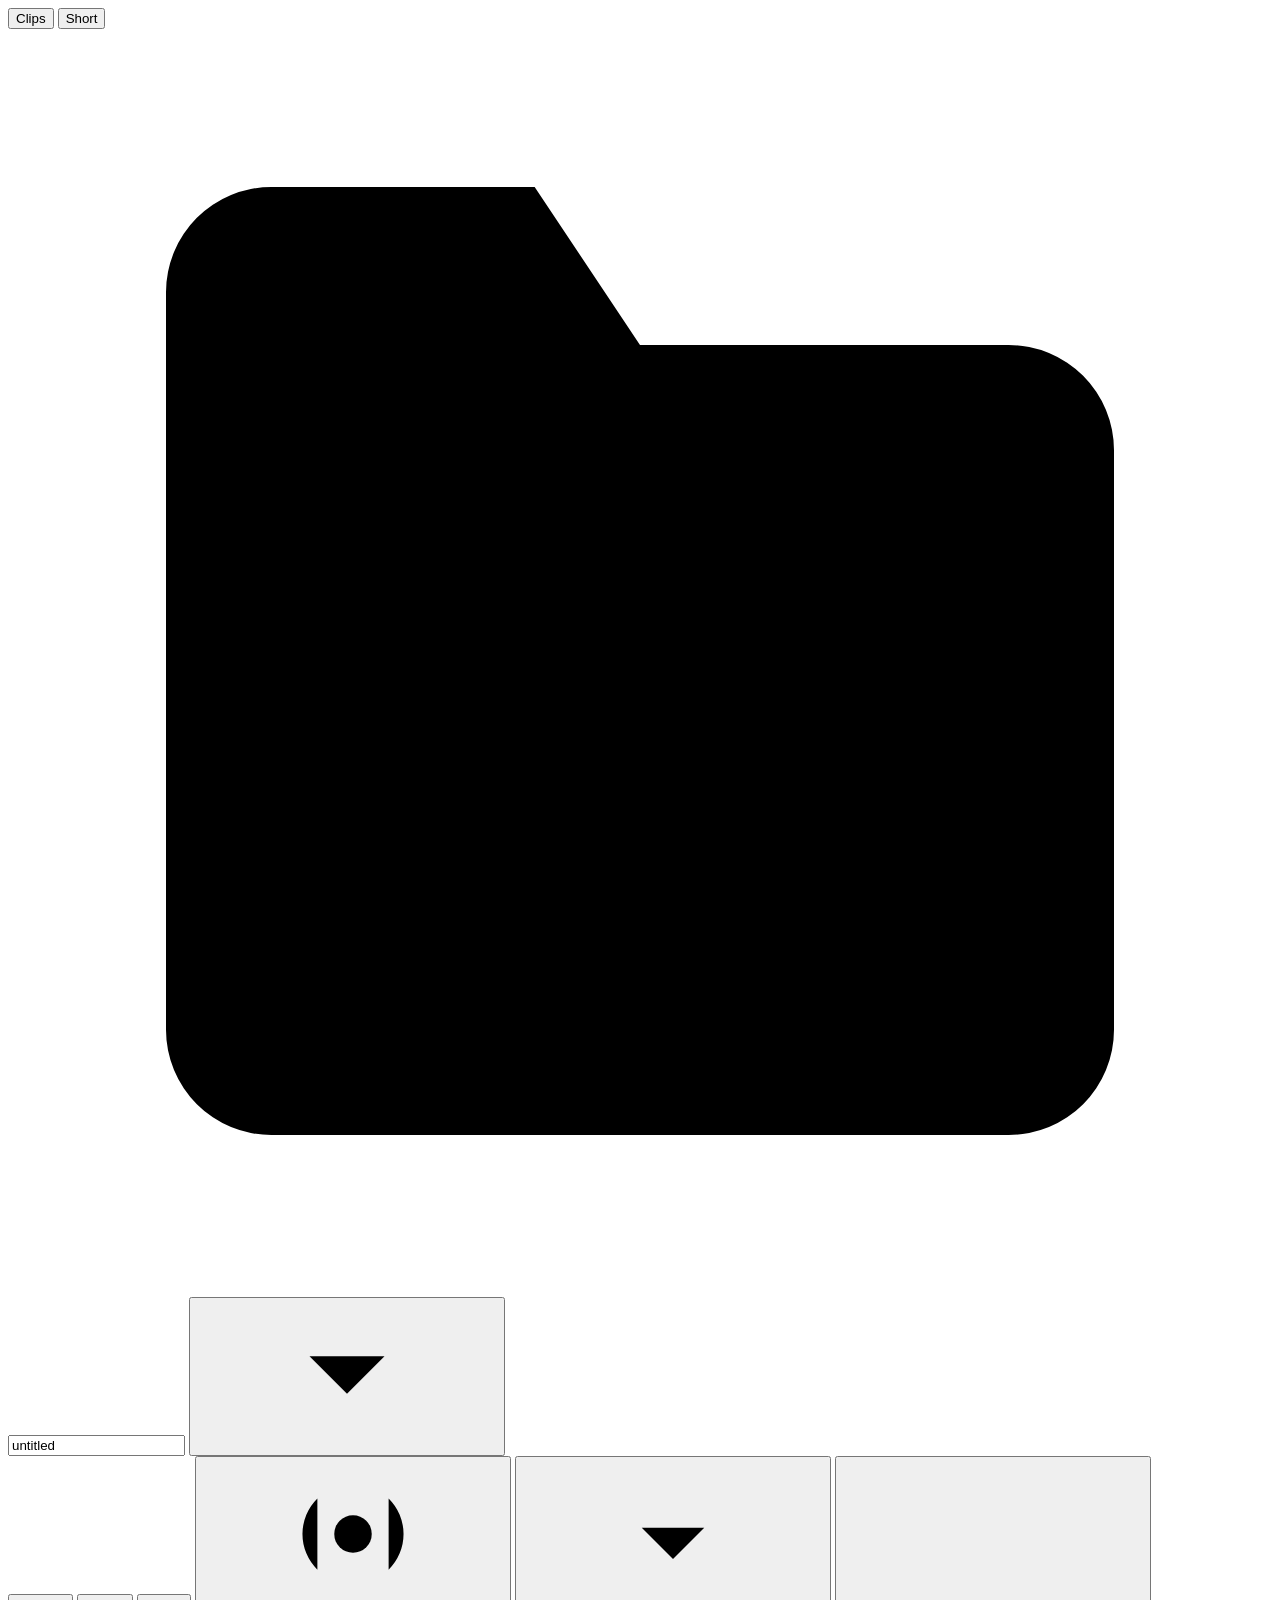
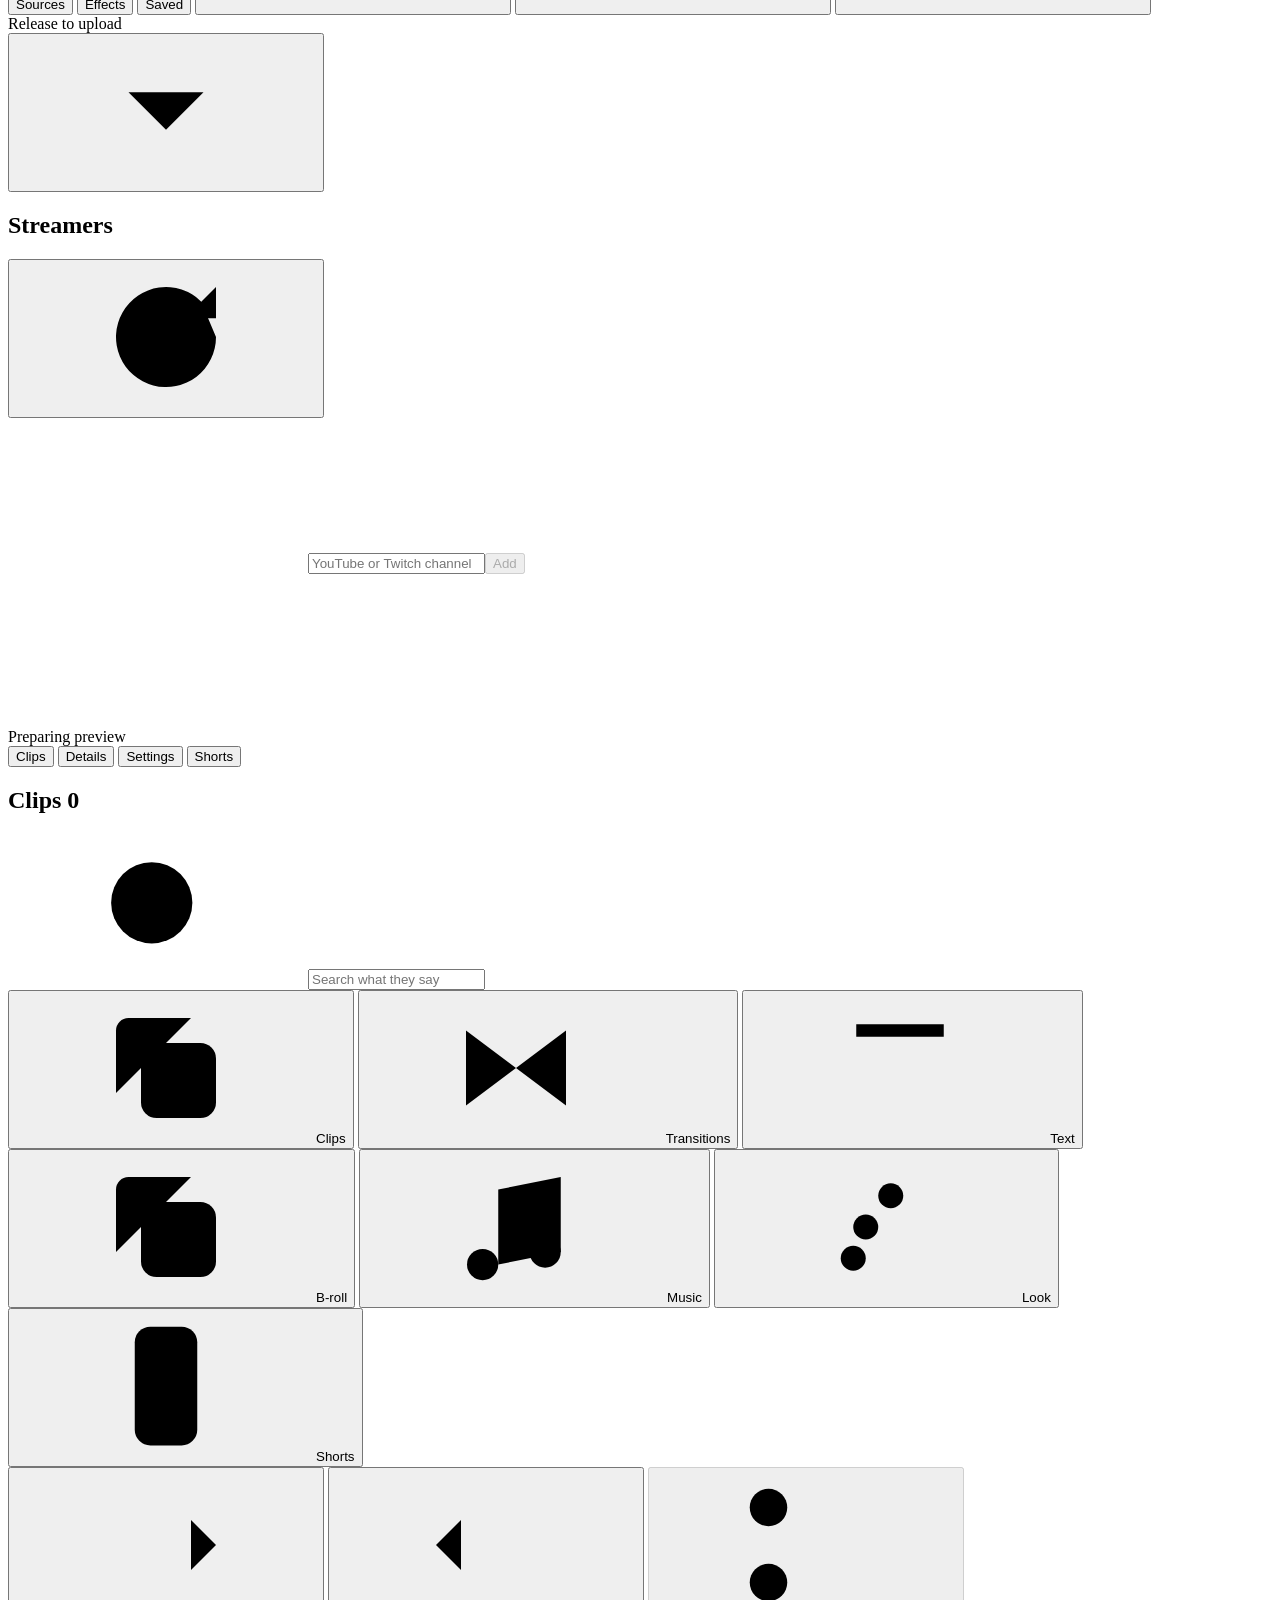
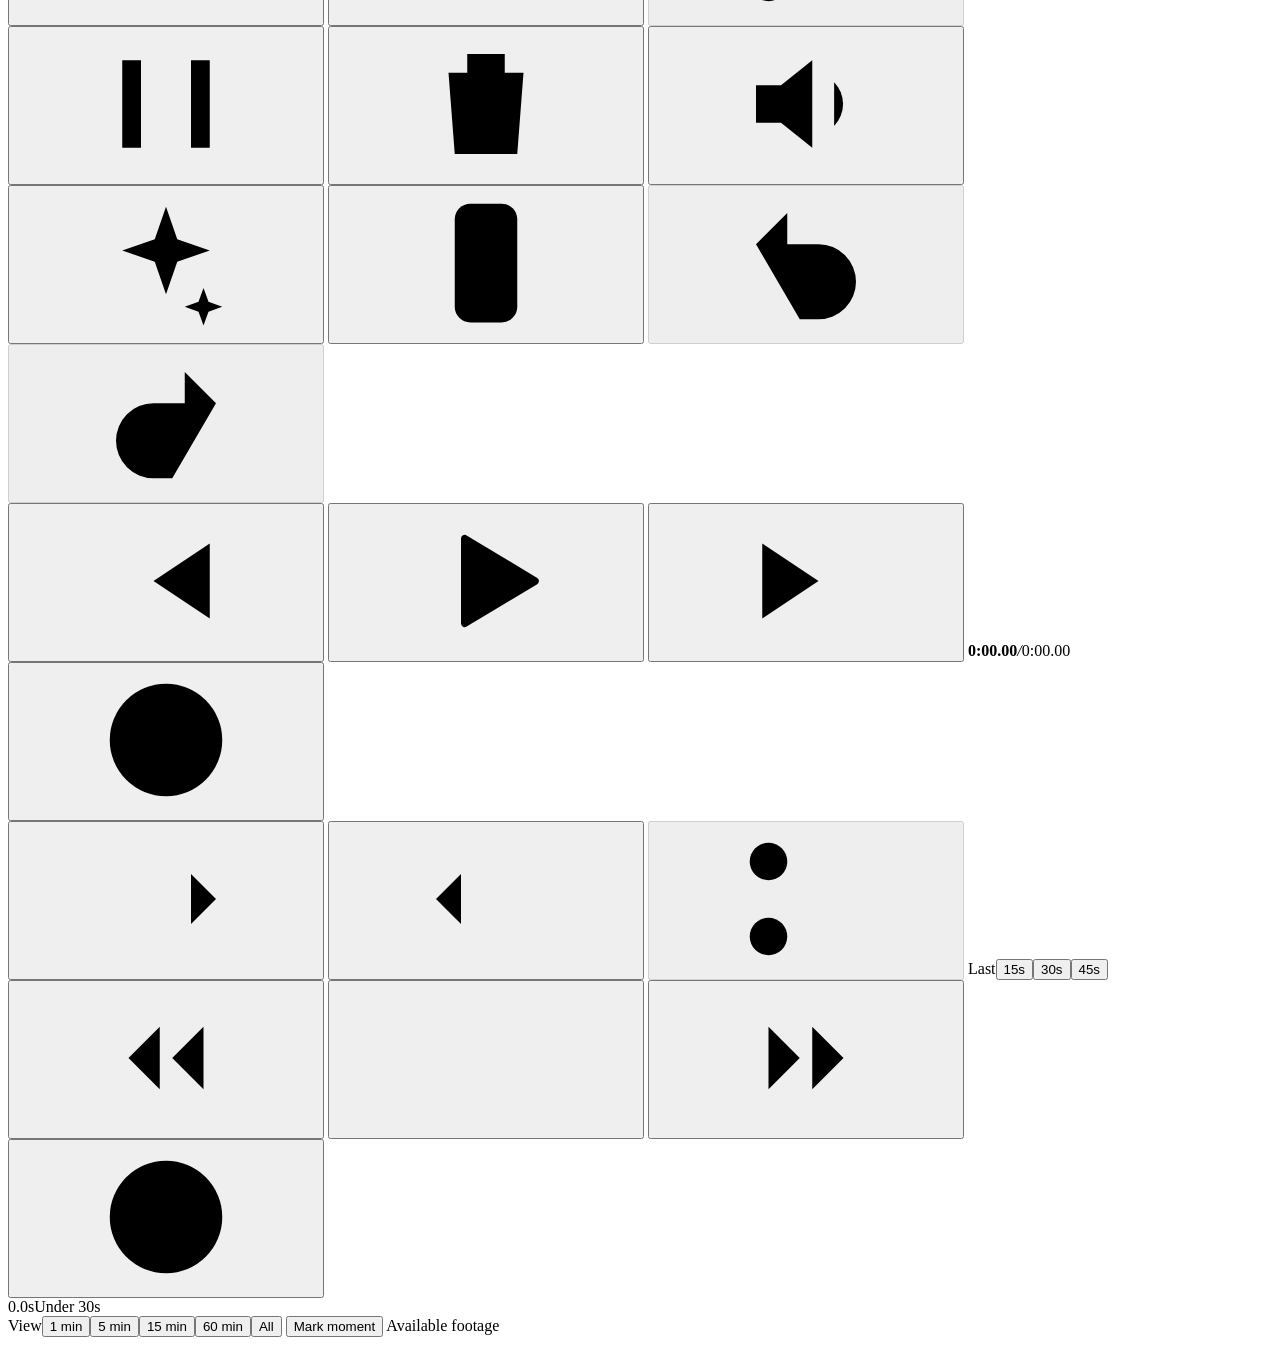
==== scripts/clipper_ui/index.html @ 0717a09e "fix: Draft Short adds to the open project instead of creating projects" ====
<!doctype html>
<html lang="en">
<head>
<meta charset="utf-8">
<meta name="viewport" content="width=device-width, initial-scale=1">
<title>Clipbench — Editor</title>
<link rel="icon" type="image/svg+xml" href="/assets/planet-logo.svg?v=2">
<meta name="application-name" content="Clipbench">
<link rel="preconnect" href="https://fonts.googleapis.com">
<link rel="preconnect" href="https://fonts.gstatic.com" crossorigin>
<link href="https://fonts.googleapis.com/css2?family=Inter:wght@400;500;600&display=swap" rel="stylesheet">
<link rel="stylesheet" href="/style.css">
</head>
<body>
<svg width="0" height="0" style="position:absolute" aria-hidden="true">
  <symbol id="play" viewBox="0 0 24 24"><path d="M7 4l12 8-12 8z"/></symbol>
  <symbol id="playfill" viewBox="0 0 24 24"><path transform="translate(-1.6 0)" d="M8 5.2v13.6a.6.6 0 0 0 .9.5l11.3-6.8a.6.6 0 0 0 0-1L8.9 4.7a.6.6 0 0 0-.9.5z" fill="currentColor" stroke="none"/></symbol>
  <symbol id="pause" viewBox="0 0 24 24"><path d="M8 5v14M16 5v14"/></symbol>
  <symbol id="replay" viewBox="0 0 24 24"><path d="M4 12a8 8 0 1 0 3-6.2M4 4v4h4"/></symbol>
  <symbol id="skipprev" viewBox="0 0 24 24"><path d="M6 5v14" stroke-width="2.4"/><path d="M19 5.6v12.8a.5.5 0 0 1-.8.4L9.4 12.4a.5.5 0 0 1 0-.8l8.8-6.4a.5.5 0 0 1 .8.4z" fill="currentColor"/></symbol>
  <symbol id="skipnext" viewBox="0 0 24 24"><path d="M18 5v14" stroke-width="2.4"/><path d="M5 5.6v12.8a.5.5 0 0 0 .8.4l8.8-6.4a.5.5 0 0 0 0-.8L5.8 5.2a.5.5 0 0 0-.8.4z" fill="currentColor"/></symbol>
  <symbol id="globe" viewBox="0 0 24 24"><circle cx="12" cy="12" r="8.5"/><path d="M3.5 12h17M12 3.5c2.4 2.4 3.6 5.2 3.6 8.5s-1.2 6.1-3.6 8.5c-2.4-2.4-3.6-5.2-3.6-8.5S9.600 5.900 12 3.500z"/></symbol>
  <symbol id="search" viewBox="0 0 24 24"><circle cx="11" cy="11" r="6.5"/><path d="M16 16l4.5 4.5"/></symbol>
  <symbol id="close" viewBox="0 0 24 24"><path d="M6 6l12 12M18 6L6 18"/></symbol>
  <symbol id="back" viewBox="0 0 24 24"><path d="M11 17l-5-5 5-5M18 17l-5-5 5-5"/></symbol>
  <symbol id="fwd" viewBox="0 0 24 24"><path d="M13 17l5-5-5-5M6 17l5-5-5-5"/></symbol>
  <symbol id="star" viewBox="0 0 24 24"><path d="M12 3.5l2.6 5.4 5.9.8-4.3 4.1 1 5.9L12 16.9 6.8 19.7l1-5.9L3.5 9.7l5.9-.8z"/></symbol>
  <symbol id="refresh" viewBox="0 0 24 24"><path d="M20 12a8 8 0 1 1-2.4-5.7"/><path d="M20 4v5h-5"/></symbol>
  <symbol id="plus" viewBox="0 0 24 24"><path d="M12 5v14M5 12h14"/></symbol>
  <symbol id="in" viewBox="0 0 24 24"><path d="M9 4v16M9 12h11M16 8l4 4-4 4"/></symbol>
  <symbol id="out" viewBox="0 0 24 24"><path d="M15 4v16M15 12H4M8 8l-4 4 4 4"/></symbol>
  <symbol id="copy" viewBox="0 0 24 24"><rect x="9" y="9" width="11" height="11" rx="2"/><path d="M5 15V6a2 2 0 0 1 2-2h8"/></symbol>
  <symbol id="split" viewBox="0 0 24 24"><path d="M12 3v18M7 8l-4 4 4 4M17 8l4 4-4 4"/></symbol>
  <symbol id="trash" viewBox="0 0 24 24"><path d="M4 7h16M10 11v6M14 11v6M6 7l1 13h10l1-13M9 7V4h6v3"/></symbol>
  <symbol id="undo" viewBox="0 0 24 24"><path d="M9 14L4 9l5-5M4 9h10a6 6 0 0 1 0 12h-3"/></symbol>
  <symbol id="redo" viewBox="0 0 24 24"><path d="M15 14l5-5-5-5M20 9H10a6 6 0 0 0 0 12h3"/></symbol>
  <symbol id="dots" viewBox="0 0 24 24"><circle cx="5.5" cy="12" r="1.6" fill="currentColor"/><circle cx="12" cy="12" r="1.6" fill="currentColor"/><circle cx="18.5" cy="12" r="1.6" fill="currentColor"/></symbol>
  <symbol id="chevdown" viewBox="0 0 24 24"><path d="M6 9l6 6 6-6"/></symbol>
  <symbol id="live" viewBox="0 0 24 24"><circle cx="12" cy="12" r="3"/><path d="M6.3 6.3a8 8 0 0 0 0 11.4M17.7 6.3a8 8 0 0 1 0 11.4"/></symbol>
  <symbol id="download" viewBox="0 0 24 24"><path d="M12 4v11M7 11l5 5 5-5M5 20h14"/></symbol>
  <symbol id="vol" viewBox="0 0 24 24"><path d="M4 9v6h4l5 4V5L8 9z"/><path d="M16.5 8.5a5 5 0 0 1 0 7M19 6a8.5 8.5 0 0 1 0 12"/></symbol>
  <symbol id="mute" viewBox="0 0 24 24"><path d="M4 9v6h4l5 4V5L8 9z"/><path d="M17 9.5l5 5M22 9.5l-5 5"/></symbol>
  <symbol id="eye" viewBox="0 0 24 24"><path d="M2 12s4-7 10-7 10 7 10 7-4 7-10 7S2 12 2 12z"/><circle cx="12" cy="12" r="3"/></symbol>
  <symbol id="r-clips" viewBox="0 0 24 24"><rect x="3" y="5" width="18" height="14" rx="2"/><path d="M8 5v14M16 5v14M3 10h5M3 14h5M16 10h5M16 14h5"/></symbol>
  <symbol id="r-edit" viewBox="0 0 24 24"><path d="M4 7h10M18 7h2M4 17h2M10 17h10"/><circle cx="16" cy="7" r="2"/><circle cx="8" cy="17" r="2"/></symbol>
  <symbol id="r-fx" viewBox="0 0 24 24"><path d="M12 3l1.8 5.2L19 10l-5.2 1.8L12 17l-1.8-5.2L5 10l5.2-1.8zM18 16l.8 2.2L21 19l-2.2.8L18 22l-.8-2.2L15 19l2.2-.8z"/></symbol>
  <symbol id="r-music" viewBox="0 0 24 24"><path d="M9 18V5l11-2v13"/><circle cx="6.5" cy="18" r="2.5"/><circle cx="17.5" cy="16" r="2.5"/></symbol>
  <symbol id="r-set" viewBox="0 0 24 24"><circle cx="12" cy="12" r="3"/><path d="M12 3v3M12 18v3M3 12h3M18 12h3M5.6 5.6l2.1 2.1M16.3 16.3l2.1 2.1M18.4 5.6l-2.1 2.1M7.7 16.3l-2.1 2.1"/></symbol>
  <symbol id="r-shorts" viewBox="0 0 24 24"><rect x="7" y="2.5" width="10" height="19" rx="2.5"/><path d="M11 9.5l3 2.5-3 2.5z"/></symbol>
  <symbol id="c-play" viewBox="0 0 24 24"><path d="M8 5.2v13.6a.6.6 0 0 0 .9.5l11.3-6.8a.6.6 0 0 0 0-1L8.9 4.7a.6.6 0 0 0-.9.5z" fill="currentColor" stroke="none"/></symbol>
  <symbol id="c-pause" viewBox="0 0 24 24"><path d="M8 5v14M16 5v14" stroke-width="2.6"/></symbol>
  <symbol id="c-prev" viewBox="0 0 24 24"><path d="M6 5v14"/><path d="M19 6v12l-9-6z" fill="currentColor"/></symbol>
  <symbol id="c-next" viewBox="0 0 24 24"><path d="M18 5v14"/><path d="M5 6v12l9-6z" fill="currentColor"/></symbol>
  <symbol id="c-scissors" viewBox="0 0 24 24"><circle cx="6" cy="6" r="3"/><circle cx="6" cy="18" r="3"/><path d="M20 4L8.1 15.9M14.5 14.5L20 20M8.1 8.1L12 12"/></symbol>
  <symbol id="c-split" viewBox="0 0 24 24"><path d="M12 3v18"/><path d="M8 5H5v14h3M16 5h3v14h-3" stroke-dasharray="3 2.4"/></symbol>
  <symbol id="c-vol" viewBox="0 0 24 24"><path d="M4 9v6h4l5 4V5L8 9z"/><path d="M16.5 8.5a5 5 0 0 1 0 7"/></symbol>
  <symbol id="c-help" viewBox="0 0 24 24"><circle cx="12" cy="12" r="9"/><path d="M9.5 9.5a2.5 2.5 0 1 1 3.5 2.3c-.6.3-1 .9-1 1.6v.6M12 17h.01"/></symbol>
  <symbol id="c-check" viewBox="0 0 24 24"><path d="M5 12.5l4.5 4.5L19 7.5"/></symbol>
  <symbol id="c-link" viewBox="0 0 24 24"><path d="M10 14a4 4 0 0 0 5.7 0l3-3a4 4 0 0 0-5.7-5.7l-1 1"/><path d="M14 10a4 4 0 0 0-5.7 0l-3 3a4 4 0 0 0 5.7 5.7l1-1"/></symbol>
  <symbol id="c-shorts" viewBox="0 0 24 24"><rect x="7" y="2.5" width="10" height="19" rx="2.5"/><path d="M11 9.5v5l4-2.5z" fill="currentColor"/></symbol>
  <symbol id="i-clips" viewBox="0 0 24 24"><rect x="8" y="8" width="12" height="12" rx="2.5"/><path d="M4 16V6a2 2 0 0 1 2-2h10"/></symbol>
  <symbol id="i-send" viewBox="0 0 24 24"><path d="M12 17V4M6 10l6-6 6 6M5 21h14"/></symbol>
  <symbol id="i-chevleft" viewBox="0 0 24 24"><path d="M15 6l-6 6 6 6"/></symbol>
  <symbol id="i-trans" viewBox="0 0 24 24"><path d="M4 6l8 6-8 6zM20 6l-8 6 8 6z"/></symbol>
  <symbol id="i-text" viewBox="0 0 24 24"><path d="M5 7V5h14v2M12 5v14M9 19h6"/></symbol>
  <symbol id="i-look" viewBox="0 0 24 24"><path d="M4 7h9M17 7h3M4 17h3M11 17h9M4 12h5M13 12h7"/><circle cx="15" cy="7" r="2"/><circle cx="9" cy="17" r="2"/><circle cx="11" cy="12" r="2"/></symbol>
  <symbol id="i-broll" viewBox="0 0 24 24"><rect x="8" y="8" width="12" height="12" rx="2.5"/><path d="M4 16V6a2 2 0 0 1 2-2h10"/><text x="14" y="17.2" font-size="8" font-weight="700" text-anchor="middle" fill="currentColor" stroke="none">B</text></symbol>
  <symbol id="i-music" viewBox="0 0 24 24"><path d="M9 18V6l10-2v12"/><circle cx="6.5" cy="18" r="2.5"/><circle cx="16.5" cy="16" r="2.5"/></symbol>
</svg>

<div class="work">
  <div class="swslot">
    <div class="modes sw" role="tablist" aria-label="Mode">
      <button role="tab" id="modeClip" aria-selected="true" title="Cut clips from your videos">Clips</button>
      <button role="tab" id="modeShort" aria-selected="false" title="Arrange clips into a Short">Short</button>
    </div>
  </div>
  <aside class="side" aria-label="Media">
    <div class="shellhead">
    <div class="pbox">
      <svg class="i project-folder" viewBox="0 0 24 24" aria-hidden="true"><path d="M3 7V5a2 2 0 0 1 2-2h5l2 3h7a2 2 0 0 1 2 2v11a2 2 0 0 1-2 2H5a2 2 0 0 1-2-2V7Z"/><path d="M3 9h18"/></svg>
      <input class="pname" id="pname" aria-label="Open projects" aria-haspopup="dialog" autocomplete="off" value="untitled" spellcheck="false" readonly>
      <button class="pchev" id="pchev" aria-label="Show projects" title="Projects" tabindex="-1"><svg class="i"><use href="#chevdown"/></svg></button>
      <span class="saved" id="saved" role="status"></span>
    </div>
      <span class="saved" id="cutStatus" hidden role="status"></span>
    </div>
    <div class="tabs">
      <button class="tab" id="tabMedia" aria-selected="true">Sources</button>
      <button class="tab" id="tabFx" aria-selected="false">Effects</button>
      <button class="tab" id="tabFav" aria-selected="false">Saved</button>
      <button class="tab" id="tabAudio" aria-selected="false" hidden>Audio</button>
      <span class="sp"></span>
            <button class="ico" id="liveBtn" aria-label="Connect a YouTube or Twitch stream" title="Connect a stream" aria-haspopup="dialog" aria-controls="liveDialog"><svg class="i"><use href="#live"/></svg></button>
      <button class="ico" id="dlBtn" aria-label="Download from a link" title="Download from a link"><svg class="i"><use href="#download"/></svg></button>
      <button class="ico" id="addBtn" aria-label="Add source" title="Add source (video or audio)"><svg class="i"><use href="#plus"/></svg></button><input type="file" id="srcPick" accept="video/*,audio/*,.mp4,.mov,.m4v,.mkv,.webm,.avi,.mp3,.wav,.m4a,.aac,.ogg,.flac,.aiff" multiple hidden>
    </div>
    <div class="upstatus" id="upStatus" hidden role="status"><span id="upText"></span><div class="rdbar inline"><i id="upFill"></i></div></div>
    <div class="dropveil" aria-hidden="true"><b id="dropWhere"></b><span>Release to upload</span></div>
    <div class="scroll" id="favPanel" hidden>
      
      <div class="favbar" id="favBar" hidden><input id="favSearch" type="search" placeholder="Search saved clips" aria-label="Search saved clips"></div>
      <div class="favlist" id="favList"></div>
      <p class="hint favcount num" id="favCount"></p>
    </div>
    <div class="scroll" id="audioPanel" hidden>
      <div class="audlist" id="audList"></div>
    </div>
    <div class="scroll" id="fxPanel" hidden>
      <p class="hint fxhint" id="fxHint">Drag an effect onto a clip in the list or on the timeline. Or select a clip and click one.</p>
      <div class="fxgrid" id="fxGrid"></div>
    </div>
    <div class="scroll" id="mediaPanel">
      <div class="srcs" id="sources">
      <div id="library"></div>
      </div>
      <section class="streamers" id="streamers" aria-label="Streamers">
        <div class="sthead"><button type="button" class="ti stfold" id="streamerFold" aria-expanded="true" aria-controls="streamerBody" aria-label="Collapse Streamers" title="Collapse"><svg class="i"><use href="#chevdown"/></svg></button><h2>Streamers</h2><span class="num" id="streamerCount"></span><span class="sp"></span><button type="button" class="ti" id="streamerRefresh" aria-label="Check who is live" title="Check who is live"><svg class="i"><use href="#refresh"/></svg></button></div>
        <div class="stbody" id="streamerBody"><div id="streamerRows"></div>
        <form class="stadd" id="streamerForm"><svg class="i linkico"><use href="#plus"/></svg><input id="streamerInput" placeholder="YouTube or Twitch channel" aria-label="YouTube or Twitch channel" spellcheck="false" autocomplete="off"><button type="submit" class="ghost" id="streamerAdd" disabled>Add</button></form></div>
      </section>
    </div>
  </aside>

  <main class="stage">
    <section class="mon srcmon" aria-label="Source monitor">
      <div class="mon-h"><span id="srcName" hidden>No video selected</span><span class="num" id="srcMeta" hidden></span><button type="button" class="mini" id="liveBack" hidden>Back to stream</button></div>
      <div class="screen src">
        <video id="video" playsinline preload="auto"></video>
        <span class="livebadge" id="liveBadge" hidden><i></i>Live</span>
        <div class="sub" id="srcSub"></div>
        <div class="livestage" id="liveStage" hidden></div>
        <p class="livehint" id="liveHint" hidden></p>
        <div class="fxlayer" id="fxOverlay"></div>
        <div class="overlay" id="overlay"><div id="ovText">Preparing preview</div><div class="bar"><i id="ovBar"></i></div></div>
      </div>
    </section>

    <div class="theater" id="theater" role="dialog" aria-label="Short preview" hidden>
      <div class="th-bar" id="thBar">
        <div class="pick" id="formatSeg" role="group" aria-label="Video size">
          <button data-format="9:16" title="Vertical, for Shorts">9:16</button>
          <button data-format="4:5" title="Portrait feed post">4:5</button>
          <button data-format="1:1" title="Square">1:1</button>
          <button data-format="16:9" title="Regular widescreen video">16:9</button>
        </div>
        <div class="pick" id="templateSeg" role="group" aria-label="Layout">
          <button data-template="full" title="One clip fills the frame">Full</button>
          <button data-template="split" title="A clip on top and a clip below">Split</button>
        </div>
      </div>
      <button id="closePreview" class="th-close" aria-label="Close preview" title="Close (Esc)"><svg class="i"><use href="#close"/></svg></button>
      <div class="th-main">
        <div class="phone">
          <div class="card1080" id="card1080">
            <img id="cAvatar" src="/avatar.png" alt="">
            <div id="cName"></div>
            <div id="cHandle"></div>
            <div id="cHook"></div>
            <canvas id="mirror" width="480" height="270"></canvas>
            <div id="cCap"></div>
            <div id="capSel" hidden><i class="ch nw" data-h="nw"></i><i class="ch ne" data-h="ne"></i><i class="ch sw" data-h="sw"></i><i class="ch se" data-h="se"></i><i class="crot" id="capRot"></i><span id="capRead"></span></div>
            <div id="cSafe">Platform buttons cover this area</div>
          </div>
        </div>
        <div class="th-ctrl" id="thCtrl">
          <div class="segs" id="segs" aria-label="Clips in this Short"></div>
          <div class="th-times num"><span id="thElapsed">0:00</span><span id="thLabel">Clip 1 of 1</span><span id="thTotal">0:00</span></div>
          <div class="th-row">
            <div class="th-cluster">
              <button id="thPrev" class="th-skip" aria-label="Previous clip" title="Previous clip"><svg class="i"><use href="#skipprev"/></svg></button>
              <button id="thPlay" class="th-play" aria-label="Pause"><svg class="i"><use href="#pause"/></svg></button>
              <button id="thNext" class="th-skip" aria-label="Next clip" title="Next clip"><svg class="i"><use href="#skipnext"/></svg></button>
            </div>
          </div>
        </div>
      </div>
    </div>
  </main>

  <aside class="right" aria-label="Details">
    <div class="tabs">
      <button class="tab" id="tabClip" aria-selected="true">Clips</button>
      <button class="tab" id="tabDetails" aria-selected="false">Details</button>
      <button class="tab" id="tabShort" aria-selected="false">Settings</button>
      <button class="tab" id="tabShorts" aria-selected="false" title="Every Short you have rendered, and where it is on YouTube">Shorts</button>
    </div>
    <div class="insp panel" id="panelClip">
      <div class="cliphead phead"><h2>Clips <span class="num" id="lhTotal">0</span></h2></div>
      <div class="cutlist" id="liveCaps" hidden aria-label="Clips being cut"></div>
      <div class="dsearch"><svg class="i"><use href="#search"/></svg><input id="dq" type="search" placeholder="Search what they say" aria-label="Search the subtitles of every video" autocomplete="off" spellcheck="false"><button class="ico" id="dclear" hidden aria-label="Clear search" title="Clear"><svg class="i"><use href="#close"/></svg></button></div>
      <div class="dlisten" id="dlisten" hidden aria-live="polite"></div>
      <div class="suggest" id="dresults" hidden aria-label="Lines found" aria-live="polite"></div>
      <div class="suggest" id="suggest" hidden aria-label="Suggested clips"></div>
      <div class="tray" id="tray"></div>
    </div>
    <div class="insp panel" id="panelDetails" hidden></div>
    <div class="insp panel" id="panelShorts" hidden aria-label="Shorts">
      <div class="cliphead"><button class="ico" id="shortsBack" aria-label="Back to clips" title="Back to clips"><svg class="i"><use href="#back"/></svg></button><b>Rendered Shorts</b><span class="num" id="shortsCount"></span></div>
      <p class="shortsnote" id="shortsNote" hidden></p>
      <div class="shortslist" id="shortsList"></div>
    </div>
    <div class="insp panel" id="panelShort" hidden aria-label="Settings">
      <div class="field"><span>Caption size</span>
        <div class="sizerow"><input type="range" id="capSizeInput" min="30" max="120" step="2" aria-label="Caption size"><output class="num" id="capSizeOut"></output></div>
      </div>
      <label class="check"><input type="checkbox" id="normInput"> Match loudness across clips</label>
      <label class="check"><input type="checkbox" id="wmInput"> Watermark <span class="wmHandle"></span> over the clips</label>
      <label class="check"><input type="checkbox" id="blurInput"> Blurred background around the clip</label>
      <p class="hint">Captions are typed on each clip. Subtitles from the video are added when I render a one-video Short.</p>
    </div>
  </aside>
  <nav class="rail" id="rail" aria-label="Short tools">
    <button class="rb" data-panel="clips" aria-pressed="false" aria-expanded="false" data-tip="Clips"><svg class="i"><use href="#i-clips"/></svg>Clips</button>
    <button class="rb" data-panel="transitions" aria-pressed="false" aria-expanded="false" data-tip="Transitions"><svg class="i"><use href="#i-trans"/></svg>Transitions</button>
    <button class="rb" data-panel="text" aria-pressed="false" aria-expanded="false" data-tip="Caption styles"><svg class="i"><use href="#i-text"/></svg>Text</button>
    <button class="rb" data-panel="broll" aria-pressed="false" aria-expanded="false" data-tip="B-roll"><svg class="i"><use href="#i-broll"/></svg>B-roll</button>
    <button class="rb" data-panel="music" aria-pressed="false" aria-expanded="false" data-tip="Music"><svg class="i"><use href="#i-music"/></svg>Music</button>
    <button class="rb" data-panel="look" aria-pressed="false" aria-expanded="false" data-tip="Settings"><svg class="i"><use href="#i-look"/></svg>Look</button>
    <span class="sp"></span>
    <button class="rb shbtn" id="railShorts" aria-label="Your Shorts" data-tip="Your Shorts"><svg class="i"><use href="#c-shorts"/></svg>Shorts<span class="badge" id="railBadge" hidden></span></button>
  </nav>
  <div class="railpop" id="railPop" hidden>
    <section data-panel="clips" aria-label="Clips" hidden>
      <div class="ph"><h2>Clips</h2><span class="sp"></span><span class="count num" id="bankCount"></span><button class="ico" data-close aria-label="Close"><svg class="i"><use href="#close"/></svg></button></div>
      <div class="rows" id="bankRows"></div>
    </section>
    <section data-panel="transitions" aria-label="Transitions" hidden>
      <div class="ph"><h2>Transitions</h2><span class="sp"></span><button class="ico" data-close aria-label="Close"><svg class="i"><use href="#close"/></svg></button></div>
      <p class="hint note" id="trNote"></p>
      <div class="trlen" id="trLen"></div>
      <div class="tgrid" id="trGrid"></div>
    </section>
    <section data-panel="text" aria-label="Text" hidden>
      <div class="ph"><h2>Text</h2><span class="sp"></span><button class="ico" data-close aria-label="Close"><svg class="i"><use href="#close"/></svg></button></div>
      <p class="hint note" id="textNote"></p>
      <div class="tgrid" id="textGrid"></div>
      <div class="caption-options">
        <div class="hirow" id="textMode"></div>
        <label class="caption-switch" id="textModeAll" title="Set the same caption mode on every captioned clip in the top lane"><span>Apply mode to all captions</span><input type="checkbox" role="switch" id="textModeAllBox" checked></label>
        <div class="hirow" id="textHi" role="group" aria-label="Colour of the word being said"></div>
        <label class="caption-switch" id="textSame" title="Every caption sits where the first caption sits"><span>Match caption positions</span><input type="checkbox" role="switch" id="textSameBox"></label>
      </div>
    </section>
    <section data-panel="look" aria-label="Look" hidden>
      <div class="ph"><h2>Look</h2><span class="sp"></span><button class="ico" data-close aria-label="Close"><svg class="i"><use href="#close"/></svg></button></div>
      <p class="hint note">Applies to the whole Short.</p>
      <h3 class="grp">Preset</h3>
      <div class="short-presets"><select id="shortPresetList" aria-label="Saved Short preset"></select><button class="ico" id="shortPresetNew" aria-label="Save preset" title="Save current look"><svg class="i" aria-hidden="true"><use href="#plus"/></svg></button></div>
      <h3 class="grp">Picture</h3>
      <label class="set"><span><b>Blurred background</b><small>Fills the bars around the clip with its own colours.</small></span><input type="checkbox" id="lookBlur" class="tg"></label>
      <label class="set"><span><b>Watermark</b><small><span class="wmHandle"></span> sits over the clips.</small></span><input type="checkbox" id="lookWm" class="tg"></label>
      <h3 class="grp">Sound</h3>
      <label class="set"><span><b>Match loudness</b><small>Keeps loud and quiet clips at one level.</small></span><input type="checkbox" id="lookNorm" class="tg"></label>
      <h3 class="grp">Workspace</h3>
      <label class="set"><span><b>Live captions</b><small>Shows the playing caption beside the preview. Edit it there.</small></span><input type="checkbox" id="lookLive" class="tg"></label>
      <div class="livecap-size" id="liveCapSizeRow"><label for="liveCapSize">Font size</label><input type="number" id="liveCapSize" min="12" max="26" step="1" value="17" aria-label="Live captions font size"></div>
    </section>
    <section data-panel="broll" aria-label="B-roll" hidden>
      <div class="ph"><h2>B-roll</h2><span class="sp"></span><button class="ico" id="brollAdd" aria-label="Add B-roll videos" title="Add B-roll videos"><svg class="i"><use href="#plus"/></svg></button><input type="file" id="brollPick" accept="video/*,.mp4,.mov,.m4v,.mkv,.webm,.avi" multiple hidden><button class="ico" data-close aria-label="Close"><svg class="i"><use href="#close"/></svg></button></div>
      <p class="hint note" id="brollNote">Videos you add here go on the other lanes. Adding one opens a second lane when there is only one.</p>
      <div class="rows" id="brollRows"></div>
    </section>
    <section data-panel="music" aria-label="Music" hidden>
      <div class="ph"><h2>Music</h2><span class="sp"></span><button class="ico" id="musicFind" aria-label="Browse sounds online" title="Browse sounds online"><svg class="i"><use href="#globe"/></svg></button><button class="ico" id="musicAdd" aria-label="Add audio files" title="Add audio files"><svg class="i"><use href="#plus"/></svg></button><button class="ico" data-close aria-label="Close"><svg class="i"><use href="#close"/></svg></button></div>
      <div id="musicList"></div>
    </section>
  </div>
  <aside class="livecap" id="liveCap" aria-label="Live captions" hidden>
    <div class="lchead"><small class="num" id="lcMeta"></small><small class="num" id="lcCount" hidden></small><button type="button" class="lcedit" id="lcEdit">Edit</button></div>
    <div class="lcscroll" id="lcScroll" tabindex="0" role="button" aria-label="Caption for the playing clip. Press Enter to edit."><div class="lcflow" id="lcFlow"></div></div>
    <button type="button" id="lcClip" aria-label="Create clip" title="Create clip" hidden><svg class="i" aria-hidden="true"><use href="#c-scissors"/></svg></button>
    <textarea id="lcText" spellcheck="true" placeholder="No caption on this clip. Type one here." aria-label="Caption for the playing clip" hidden></textarea>
  </aside>
</div>

<div class="bottom">
<div class="cstrip" id="cstrip" role="toolbar" aria-label="Source controls">
  <div class="sl">
    <button class="ti" id="markIn" aria-label="Mark in" title="Mark in (I)"><svg class="i"><use href="#in"/></svg></button>
    <button class="ti" id="markOut" aria-label="Mark out" title="Mark out (O)"><svg class="i"><use href="#out"/></svg></button>
    <button class="ti clipit" id="clipIt" aria-label="Clip the marked part" title="Mark in and out first" disabled><svg class="i"><use href="#c-scissors"/></svg></button>
    <span class="div"></span>
    <button class="ti" id="splitBtn" aria-label="Split at the playhead" title="Split at the playhead (S)"><svg class="i"><use href="#c-split"/></svg></button>
    <button class="ti" id="delBtn" aria-label="Delete the clip under the playhead" title="Delete the clip under the playhead (Delete)"><svg class="i"><use href="#trash"/></svg></button>
    <button class="ti" id="muteBtn" aria-label="Mute the clip" title="Mute the clip (M)"><svg class="i"><use href="#c-vol"/></svg></button>
    <button class="ti" id="suggestBtn" aria-label="Suggest clips" title="Suggest clips: find the moments in this video worth cutting"><svg class="i"><use href="#r-fx"/></svg></button>
    <button class="ti" id="draftBtn" aria-label="Draft Short" title="Draft Short: put the best moment of this video on this project's timeline, laid out, captioned and trimmed to length"><svg class="i"><use href="#c-shorts"/></svg></button>
    <span class="div"></span>
    <span class="histslot" id="histClip"><button class="ti hist" id="undoBtn" aria-label="Undo" title="Undo (Cmd Z)" disabled><svg class="i"><use href="#undo"/></svg></button><button class="ti hist" id="redoBtn" aria-label="Redo" title="Redo (Cmd Shift Z)" disabled><svg class="i"><use href="#redo"/></svg></button></span>
  </div>
  <div class="sc">
    <button class="ti" id="prevBtn" aria-label="Previous scene cut" title="Previous scene cut (Shift Tab)"><svg class="i"><use href="#c-prev"/></svg></button>
    <button class="ti big" id="playBtn" aria-label="Play" title="Play (Space)"><svg class="i"><use href="#c-play"/></svg></button>
    <button class="ti" id="nextBtn" aria-label="Next scene cut" title="Next scene cut (Tab)"><svg class="i"><use href="#c-next"/></svg></button>
    <span class="tc num" id="tc"><b id="tcNow">0:00.00</b><i>/</i><span id="tcTot">0:00.00</span></span>
  </div>
  <div class="sr"><span class="anchor"><button class="ti" id="helpBtn" aria-label="Keyboard shortcuts" aria-expanded="false" aria-haspopup="dialog" title="Keyboard shortcuts"><svg class="i"><use href="#c-help"/></svg></button></span></div>
</div>
<div class="cstrip" id="liveStrip" role="toolbar" aria-label="Stream controls">
  <div class="sl">
    <button class="ti" id="liveIn" aria-label="Mark in" title="Mark in (I)"><svg class="i"><use href="#in"/></svg></button>
    <button class="ti" id="liveOut" aria-label="Mark out" title="Mark out (O)"><svg class="i"><use href="#out"/></svg></button>
    <button class="ti clipit" id="liveClip" aria-label="Clip the selection" title="Clip the selection (Enter)" disabled><svg class="i"><use href="#c-scissors"/></svg><span class="cnt" id="liveCnt" hidden></span></button>
    <span class="div"></span>
    <span class="quick" id="liveQuick" role="group" aria-label="Clip what just played"><span class="ql">Last</span><button data-secs="15">15s</button><button data-secs="30">30s</button><button data-secs="45">45s</button></span>
  </div>
  <div class="sc">
    <button class="ti" id="liveBack5" aria-label="Back 5 seconds" title="Back 5 seconds (J)"><svg class="i"><use href="#back"/></svg></button>
    <button class="ti big" id="livePlay" aria-label="Play" title="Play (Space)"><svg class="i"><use href="#c-pause"/></svg></button>
    <button class="ti" id="liveFwd5" aria-label="Forward 5 seconds" title="Forward 5 seconds (L)"><svg class="i"><use href="#fwd"/></svg></button>
    <span class="tc num" id="liveTc"></span>
  </div>
  <div class="sr"><span class="selnote num" id="bufSel"></span><button class="ghost jump" id="liveJump" hidden>Jump to live</button><span class="anchor"><button class="ti" id="helpBtn3" aria-label="Keyboard shortcuts" aria-expanded="false" aria-haspopup="dialog" title="Keyboard shortcuts"><svg class="i"><use href="#c-help"/></svg></button></span></div>
</div>
<section class="timeline" id="fileTl" aria-label="Source timeline">
  <i class="ph-ruler" id="phRuler" hidden></i>
  <div class="ruler num" id="ruler"></div>
  <div class="lane"><div class="strip empty" id="strip"></div><div class="nav" id="nav" hidden><i id="navThumb"></i></div></div>
  <div class="foot num"><span id="total">0.0s</span><span id="verdict" class="bad">Under 30s</span></div>
</section>

<section class="timeline shorttl" id="shortTl" aria-label="Short timeline" hidden>
  <div class="cstrip" id="shortStrip" role="toolbar" aria-label="Preview controls">
    <div class="sl">
      <button class="ti" id="sSplit" aria-label="Split at the playhead" title="Split at the playhead (S)"><svg class="i"><use href="#c-split"/></svg></button>
      <button class="ti" id="sTrash" aria-label="Remove the selected clip" title="Remove the selected clip (Delete)"><svg class="i"><use href="#trash"/></svg></button>
      <button class="ti" id="thMute" aria-label="Mute the preview" aria-pressed="false" title="Mute the preview"><svg class="i"><use href="#c-vol"/></svg></button>
      <span class="div"></span>
      <span class="histslot" id="histShort"></span>
      <span class="div"></span>
      <span class="zctl" role="group" aria-label="Timeline zoom">
        <button type="button" class="zb" id="tlZoomOut" aria-label="Zoom out" title="Zoom out (-)"><svg viewBox="0 0 16 16"><path d="M3.5 8h9"/></svg></button>
        <input type="range" id="tlZoomRange" min="0" max="100" value="0" aria-label="Timeline zoom" title="Zoom (Ctrl and scroll, = and -)">
        <button type="button" class="zb" id="tlZoomIn" aria-label="Zoom in" title="Zoom in (=)"><svg viewBox="0 0 16 16"><path d="M3.5 8h9M8 3.5v9"/></svg></button>
      </span>
    </div>
    <div class="sc" id="sMid"><span class="tc num" id="sTime"></span></div>
    <div class="sr">
      <span id="stlHint" hidden></span><button id="clipPrevBtn" hidden>Render clip</button>
      <button id="renderBtn" title="Render this Short in the background"><svg class="i"><use href="#i-send"/></svg><span>Push to render</span></button>
      <span class="anchor"><button class="ti" id="helpBtn2" aria-label="Keyboard shortcuts" aria-expanded="false" aria-haspopup="dialog" title="Keyboard shortcuts"><svg class="i"><use href="#c-help"/></svg></button></span>
    </div>
  </div>
  <div class="stl-main"><div id="stlHeads"></div><div class="stl-body" id="stlBody"></div></div>
</section>

<section class="timeline buftl" id="bufTl" aria-label="Stream buffer">
  <div hidden><span id="bufHint"></span><span id="bufLen"></span></div>
  <div class="buf-tools" id="bufZoom" role="group" aria-label="Live timeline window">
    <span>View</span><button type="button" data-window="60" aria-pressed="false">1 min</button><button type="button" data-window="300" aria-pressed="false">5 min</button><button type="button" data-window="900" aria-pressed="true">15 min</button><button type="button" data-window="3600" aria-pressed="false">60 min</button><button type="button" data-window="0" aria-pressed="false">All</button>
    <button type="button" id="liveMoment" class="buf-moment" title="Bookmark this moment (Shift+M)">Mark moment</button><span id="momentStatus" class="num"></span>
    <span class="buf-legend"><i></i>Available footage</span>
  </div>
    <div class="buf-track" id="bufTrack" role="group" aria-label="Stream buffer. Click to move the playhead, drag the handles to adjust a clip">
    <div class="buf-available" id="bufAvailable" hidden></div>
    <div class="buf-made" id="bufMade"></div>
    <div id="bufRanges"></div><div id="liveMoments"></div>
    <i class="buf-mark" id="bufMark" hidden></i>
    <i class="buf-head-line" id="bufPlay"></i>
    <i class="buf-edge" id="bufEdge" hidden></i>
  </div>
  <div class="buf-ticks num" id="bufTicks"></div>
  <i class="ph-ticks" id="bufPlayTail" hidden></i>
</section>
  <dialog class="keys" id="keysShort" aria-labelledby="keysShortTitle"><div class="keys-head"><div><h3 id="keysShortTitle">Keyboard shortcuts</h3><span>Short</span></div><button type="button" class="ico keys-close" aria-label="Close keyboard shortcuts"><svg class="i"><use href="#close"/></svg></button></div><div class="kgrid"><div class="kr"><span>Play or pause</span><span class="kk"><kbd>Space</kbd></span></div><div class="kr"><span>Previous clip</span><span class="kk"><kbd>←</kbd></span></div><div class="kr"><span>Next clip</span><span class="kk"><kbd>→</kbd></span></div><div class="kr"><span>Split at the playhead</span><span class="kk"><kbd>S</kbd></span></div><div class="kr"><span>Duplicate the clip</span><span class="kk"><kbd>D</kbd></span></div><div class="kr"><span>Move the clip along its lane</span><span class="kk"><kbd>⌥</kbd><kbd>←</kbd><kbd>→</kbd></span></div><div class="kr"><span>Zoom the timeline</span><span class="kk"><kbd>⌘</kbd><span>scroll</span><kbd>=</kbd><kbd>-</kbd></span></div><div class="kr"><span>Fit all, or fit the selection</span><span class="kk"><kbd>0</kbd><kbd>\</kbd></span></div><div class="kr"><span>Snapping on or off</span><span class="kk"><kbd>N</kbd></span></div><div class="kr"><span>Add a marker</span><span class="kk"><kbd>⇧</kbd><kbd>M</kbd></span></div><div class="kr"><span>Play backward, stop, play forward (again for faster)</span><span class="kk"><kbd>J</kbd><kbd>K</kbd><kbd>L</kbd></span></div><div class="kr"><span>Jump 2s back or forward</span><span class="kk"><kbd>⇧</kbd><kbd>J</kbd><kbd>L</kbd></span></div><div class="kr"><span>Previous or next cut</span><span class="kk"><kbd>[</kbd><kbd>]</kbd></span></div><div class="kr"><span>Start or end</span><span class="kk"><kbd>Home</kbd><kbd>End</kbd></span></div><div class="kr"><span>Select several clips</span><span class="kk"><kbd>⇧</kbd><kbd>⌘</kbd><span>click</span></span></div><div class="kr"><span>Select all clips</span><span class="kk"><kbd>⌘</kbd><kbd>A</kbd></span></div><div class="kr"><span>Copy and paste clips</span><span class="kk"><kbd>⌘</kbd><kbd>C</kbd><kbd>V</kbd></span></div><div class="kr"><span>Razor: cut where you click</span><span class="kk"><kbd>C</kbd></span></div><div class="kr"><span>Slip the picture inside a clip</span><span class="kk"><kbd>⌥</kbd><span>drag</span></span></div><div class="kr"><span>Roll the cut with a neighbour</span><span class="kk"><kbd>⇧</kbd><span>drag an end</span></span></div><div class="kr"><span>Select the lane above or below</span><span class="kk"><kbd>↑</kbd><kbd>↓</kbd></span></div><div class="kr"><span>Remove the clip</span><span class="kk"><kbd>⌫</kbd></span></div><div class="kr"><span>Mute the preview</span><span class="kk"><kbd>M</kbd></span></div><div class="kr"><span>Undo</span><span class="kk"><kbd>⌘</kbd><kbd>Z</kbd></span></div><div class="kr"><span>Redo</span><span class="kk"><kbd>⌘</kbd><kbd>⇧</kbd><kbd>Z</kbd></span></div></div></dialog>
  <dialog class="keys" id="keysPop" aria-labelledby="keysPopTitle"><div class="keys-head"><div><h3 id="keysPopTitle">Keyboard shortcuts</h3><span>Clips</span></div><button type="button" class="ico keys-close" aria-label="Close keyboard shortcuts"><svg class="i"><use href="#close"/></svg></button></div><div class="kgrid"><div class="kr"><span>Mark in</span><span class="kk"><kbd>I</kbd></span></div><div class="kr"><span>Mark out</span><span class="kk"><kbd>O</kbd></span></div><div class="kr"><span>Clip the marked part</span><span class="kk"><kbd>Enter</kbd></span></div><div class="kr"><span>Split at the playhead</span><span class="kk"><kbd>S</kbd></span></div><div class="kr"><span>Duplicate the clip</span><span class="kk"><kbd>D</kbd></span></div><div class="kr"><span>Trim the start or end</span><span class="kk"><kbd>[</kbd><kbd>]</kbd></span></div><div class="kr"><span>Next scene cut</span><span class="kk"><kbd>Tab</kbd></span></div><div class="kr"><span>Step a frame</span><span class="kk"><kbd>←</kbd><kbd>→</kbd></span></div><div class="kr"><span>Play or pause</span><span class="kk"><kbd>Space</kbd></span></div><div class="kr"><span>Mute</span><span class="kk"><kbd>M</kbd></span></div><div class="kr"><span>Undo</span><span class="kk"><kbd>⌘</kbd><kbd>Z</kbd></span></div><div class="kr"><span>Redo</span><span class="kk"><kbd>⌘</kbd><kbd>⇧</kbd><kbd>Z</kbd></span></div></div></dialog>
</div>

<dialog id="projDlg" class="railpanel" aria-labelledby="pTitle">
  <div class="fh">
    <h2 id="pTitle">Projects</h2>
    <button class="ico" id="pNew" aria-label="New project" title="New project">New project</button>
    <button class="ico" id="pSearchBtn" aria-label="Search projects" title="Search projects"><svg class="i"><use href="#search"/></svg></button>
    <button class="ico" id="pPickerClose" aria-label="Close projects" title="Close projects"><svg class="i"><use href="#close"/></svg></button>
  </div>
  <div class="project-fields">
    <label class="psearch" id="pSearchBox" hidden><svg class="i"><use href="#search"/></svg><input id="pSearch" type="search" placeholder="Search projects" aria-label="Search projects" autocomplete="off"><button class="ico" id="pSearchX" type="button" aria-label="Close search"><svg class="i"><use href="#close"/></svg></button></label>
    <div class="pname-form" id="pNameBox" hidden>
      <label for="pName">Project name</label>
      <input id="pName" autocomplete="off" spellcheck="false" maxlength="60" placeholder="Name your project" aria-label="Name your project" aria-describedby="pNameHint">
      <small id="pNameHint" class="phint" role="status"></small>
      <div class="pname-actions"><button id="pNameCancel" type="button">Cancel</button><button class="pgo" id="pNameGo" type="button">Create</button></div>
    </div>
  </div>
  <div class="pgrid" id="pGrid"></div>
</dialog>
<dialog id="pConfirm" role="alertdialog" aria-labelledby="pConfirmTitle" aria-describedby="pConfirmText">
  <div class="pcbox"><h4 id="pConfirmTitle"></h4><p id="pConfirmText"></p><div class="prow"><button id="pConfirmNo" autofocus>Keep project</button><button class="danger" id="pConfirmGo">Delete project</button></div></div>
</dialog>
<dialog id="shortsDlg" class="shdlg" aria-labelledby="shTitle">
  <div class="sdhead"><h3 id="shTitle">Your Shorts</h3><span class="count num" id="shCount"></span><button class="ico" id="shClose" aria-label="Close"><svg class="i"><use href="#close"/></svg></button></div>
  <div class="sdlist" id="shList"></div>
</dialog>
<dialog id="soundDlg" class="shdlg" aria-labelledby="sbTitle">
  <div class="sdhead"><h3 id="sbTitle">Find sounds</h3><span class="count num" id="sbCount"></span><button class="ico" id="sbClose" aria-label="Close"><svg class="i"><use href="#close"/></svg></button></div>
  <form class="sbsearch" id="sbForm" role="search"><svg class="i"><use href="#search"/></svg><input id="sbQuery" type="search" placeholder="Search sounds, like vine boom" autocomplete="off" aria-label="Search sounds"></form>
  <div class="sdlist" id="sbList"></div>
</dialog>
<dialog id="editDlg" class="shdlg" aria-labelledby="edTitleHead">
  <div class="sdhead"><button class="ico" id="edBack" aria-label="Back to Shorts" title="Back to Shorts"><svg class="i"><use href="#i-chevleft"/></svg></button><h3 id="edTitleHead">Edit Short</h3><span class="count num" id="edName"></span><button class="ico" id="edClose" aria-label="Close"><svg class="i"><use href="#close"/></svg></button></div>
  <div class="edbody">
    <label class="edfield"><span>Title <em class="num" id="edCount"></em></span><input id="edTitle" maxlength="100" autocomplete="off" spellcheck="true"></label>
    <label class="edfield"><span>Description</span><textarea id="edDesc" rows="8" spellcheck="true"></textarea></label>
  </div>
</dialog>
<dialog id="clipPrevDlg" aria-labelledby="cpTitle">
  <header class="rdhead"><h3 id="cpTitle">Clip preview</h3><button type="button" class="rdx" id="cpX" aria-label="Close"><svg width="14" height="14" viewBox="0 0 14 14" fill="none" stroke="currentColor" stroke-width="1.8" stroke-linecap="round" aria-hidden="true"><path d="M2 2l10 10M12 2L2 12"/></svg></button></header>
  <div class="rdplayer cpbody">
    <div class="rdphone">
      <video id="cpVideo" controls playsinline loop hidden></video>
      <div class="rdwait" id="cpWait"><b class="num" id="cpPct">0%</b><span id="cpStatus" role="status"></span></div>
      <div class="rdbar" id="cpBar"><i id="cpFill"></i></div>
    </div>
    <p class="hint">Just this clip. Transitions into it and the audio timeline are left out.</p>
  </div>
</dialog>
<div class="toast" id="toast" role="status"></div>
<dialog id="shortPresetDialog" aria-labelledby="shortPresetTitle">
  <form id="shortPresetForm"><div class="preset-dialog-head"><h3 id="shortPresetTitle">Save preset</h3><button type="button" class="ico" id="shortPresetClose" aria-label="Close save preset"><svg class="i" aria-hidden="true"><use href="#close"/></svg></button></div>
  <input id="shortPresetName" maxlength="60" placeholder="Preset name" aria-label="Preset name" required>
  <div class="preset-dialog-actions"><button type="button" id="shortPresetDelete">Delete selected preset</button><button type="submit" id="shortPresetSave">Save</button></div></form>
</dialog>
<dialog id="dlDlg">
  <h3>Download a video</h3>
  <p class="hint">Paste a link to a video you have the right to use. It is saved in the clips folder and opens here when it finishes.</p>
  <input id="dlUrl" placeholder="https://" spellcheck="false" aria-label="Video link">
  <div class="dlbar" id="dlBar" hidden><i id="dlFill"></i></div>
  <p class="hint" id="dlStatus" role="status"></p>
  <div class="btnrow"><button class="grow" id="dlGo">Download</button><button class="grow" id="dlClose">Close</button></div>
</dialog>
<dialog id="rmDlg" class="rmdlg" aria-labelledby="rmTitle" aria-describedby="rmFacts">
  <h3 id="rmTitle">Move this video to the Trash?</h3>
  <div class="rmvideo">
    <div class="rmthumb"><img id="rmThumb" alt=""></div>
    <div class="rmwho"><b id="rmName"></b><small class="num" id="rmMeta"></small></div>
  </div>
  <ul class="rmfacts" id="rmFacts"></ul>
  <div class="rmbtns"><button id="rmCancel">Keep video</button><button class="danger" id="rmGo">Move to Trash</button></div>
</dialog>
<dialog id="renderDlg" data-stage="render" aria-labelledby="rdTitle">
  <header class="rdhead">
    <h3 id="rdTitle">Render Short</h3>
    <button type="button" class="rdx" id="rdX" aria-label="Close"><svg width="14" height="14" viewBox="0 0 14 14" fill="none" stroke="currentColor" stroke-width="1.8" stroke-linecap="round" aria-hidden="true"><path d="M2 2l10 10M12 2L2 12"/></svg></button>
  </header>
  <div class="rdgrid">
    <div class="rdplayer">
      <span class="rdpreview-label">Preview</span>
      <div class="rdphone">
        <video id="rdVideo" controls playsinline hidden></video>
        <div class="rdwait" id="rdWait">
          <b class="num" id="rdPct">0%</b>
          <span id="rdStatus" role="status"></span>
        </div>
        <div class="rdbar" id="rdBar"><i id="rdFill"></i></div>
      </div>
      <p class="hint num" id="rdPath"></p>
    </div>
    <form class="rdpub" id="rdPub" hidden onsubmit="return false">
      <h4 class="rdpub-heading">Video details</h4>
      <div class="rdfield">
        <div class="rdlabel"><label for="pubTitle">Title</label><span class="num" id="pubCount"></span><button type="button" class="mini" id="copyTitle">Copy</button></div>
        <input id="pubTitle" spellcheck="true" autocomplete="off" placeholder="Give your Short a title">
      </div>
      <div class="rdfield">
        <div class="rdlabel"><label for="pubDesc">Description</label><button type="button" class="mini" id="copyDesc">Copy</button></div>
        <textarea id="pubDesc" rows="5" spellcheck="true" placeholder="Add a description"></textarea>
      </div>
      <p class="hint" id="pubSaved"></p>
      <section class="ytbox" id="ytBox" aria-labelledby="ytHead">
        <h4 id="ytHead"><svg class="i" aria-hidden="true"><use href="#play"/></svg>YouTube<span>Private upload</span></h4>
        <p class="hint" id="ytStatus" role="status"></p>
        <div class="rdbar inline" id="ytBar" hidden><i id="ytFill"></i></div>
        <div class="btnrow"><button type="button" class="grow" id="ytAction" hidden></button><button type="button" class="quiet" id="ytDisc" hidden>Disconnect</button></div>
        <div class="ytdone" id="ytLinks" hidden>
          <div class="ytok"><span class="ytcheck" aria-hidden="true"></span><div><b id="ytTitleEcho"></b><span id="ytWhen"></span></div></div>
          <a class="btn export" id="ytStudio" target="_blank" rel="noopener">Open YouTube Studio</a>
          <ol class="ytsteps" aria-label="What to do next">
            <li>Check copyright <small>Studio shows the result in a minute or two. If it finds a claim, leave the Short private.</small></li>
            <li>Make it public <small>In Studio, change Visibility from Private to Public.</small></li>
          </ol>
          <div class="ytmore"><a id="ytWatch" target="_blank" rel="noopener">View the Short</a><button type="button" class="link" id="ytAgain">Upload again</button><button type="button" class="link push" id="ytDiscDone">Disconnect</button></div>
        </div>
        <details class="ytsetup" id="ytSetup" hidden>
          <summary>YouTube setup</summary>
          <p class="hint" id="ytSetupIssue"></p>
          <ol>
            <li>In Google Cloud Console, create a project and turn on <b>YouTube Data API v3</b>.</li>
            <li>Set up the OAuth consent screen as External, add your Google account as a test user, then publish it to production so the sign-in doesn't expire after 7 days. It can stay unverified.</li>
            <li>Under Credentials, create an <b>OAuth client ID</b> of type <b>Desktop app</b> and download the JSON.</li>
            <li>Save it as <code>workspace/data/youtube_client.json</code> in this app's folder, then reload this page.</li>
          </ol>
        </details>
      </section>
    </form>
  </div>
  <footer class="rdfoot"><button id="rdAgain">Render again</button><span class="sp"></span><button id="rdClose">Close</button></footer>
</dialog>
<dialog id="liveDialog" aria-labelledby="liveDialogTitle">
  <div class="live-dialog-head"><h3 id="liveDialogTitle">Connect a stream</h3><button type="button" id="liveClose" aria-label="Close stream dialog"><svg class="i"><use href="#close"/></svg></button></div>
  <form class="linkbar" id="liveBar">
    <svg class="i linkico" aria-hidden="true"><use href="#c-link"/></svg>
    <input id="liveUrl" placeholder="Paste a YouTube or Twitch link" aria-label="Stream link" spellcheck="false" autocomplete="off" autofocus>
    <button type="submit" class="ghost" id="liveLoad">Connect</button>
  </form>
  <p id="liveDialogStatus" class="hint" role="status" hidden></p>
  <button type="button" class="quiet" id="liveEnd" hidden>End stream</button>
</dialog>
<script src="/grade.js"></script>
<script src="/app.js"></script>
<script src="/youtube.js"></script>
<script src="/shorts.js"></script>
<script src="/vocals.js"></script>
<script src="/dropzone.js"></script>
<script src="/short.js"></script>
<script src="/blend.js"></script>
<script src="/timeline.js"></script>
<script src="/selection.js"></script>
<script src="/framer.js"></script>
<script src="/seams.js"></script>
<script src="/reframe.js"></script>
<script src="/reframebox.js"></script>
<script src="/lanes.js"></script>
<script src="/tlresize.js"></script>
<script src="/textpanel.js"></script>
<script src="/clipresize.js"></script>
<script src="/zoom.js"></script>
<script src="/snap.js"></script>
<script src="/shuttle.js"></script>
<script src="/review.js"></script>
<script src="/suggest.js"></script>
<script src="/dialogue.js"></script>
<script src="/audio.js"></script>
<script src="/captions.js"></script>
<script src="/livecap.js"></script>
<script src="/voice.js"></script>
<script src="/lanedrag.js"></script>
<script src="/hoverhead.js"></script>
<script src="/clippreview.js"></script>
<script src="/live.js"></script>
<script src="/streamers.js"></script>
<script src="/shortcuts.js"></script>
<script src="/panels.js"></script>
<script src="/soundbank.js"></script>
<script src="/rail.js"></script>
<script src="/tighten.js"></script>
<script src="/autolayout.js"></script>
<script src="/drafts.js"></script>
</body>
</html>
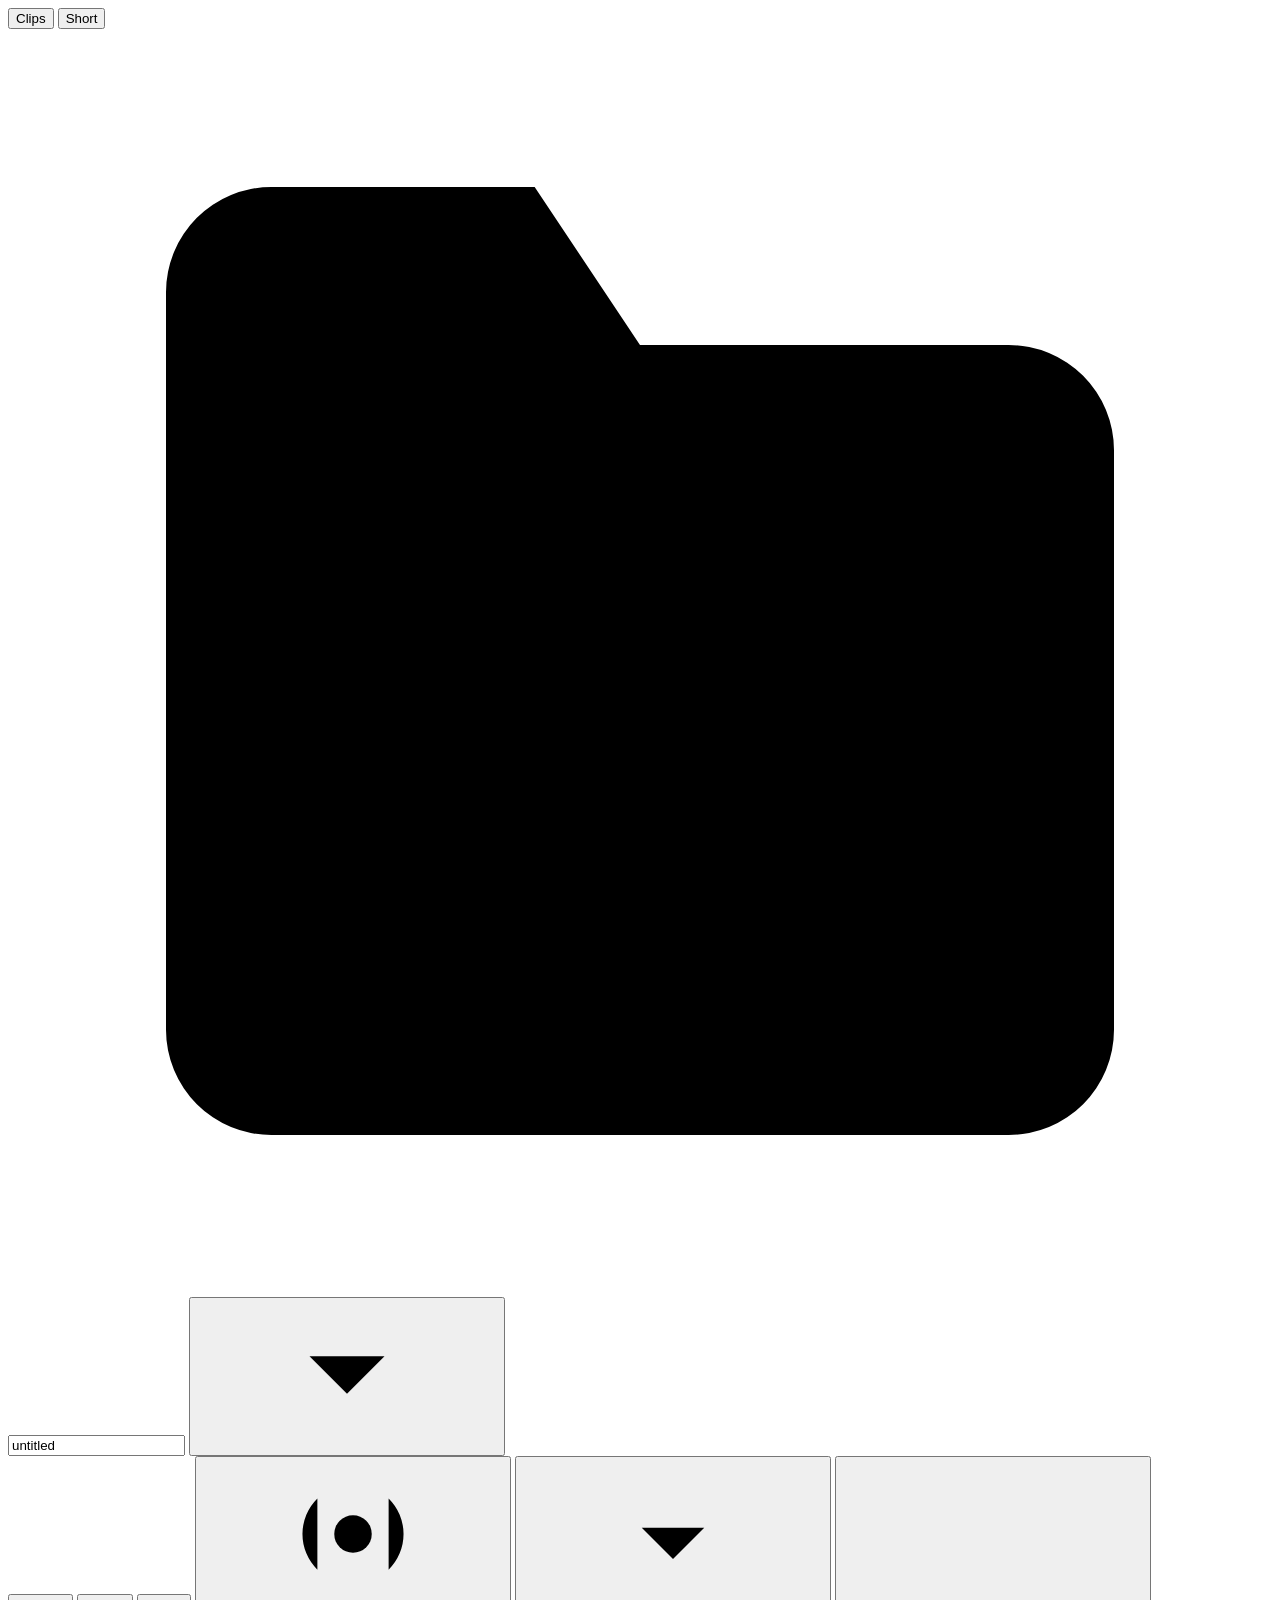
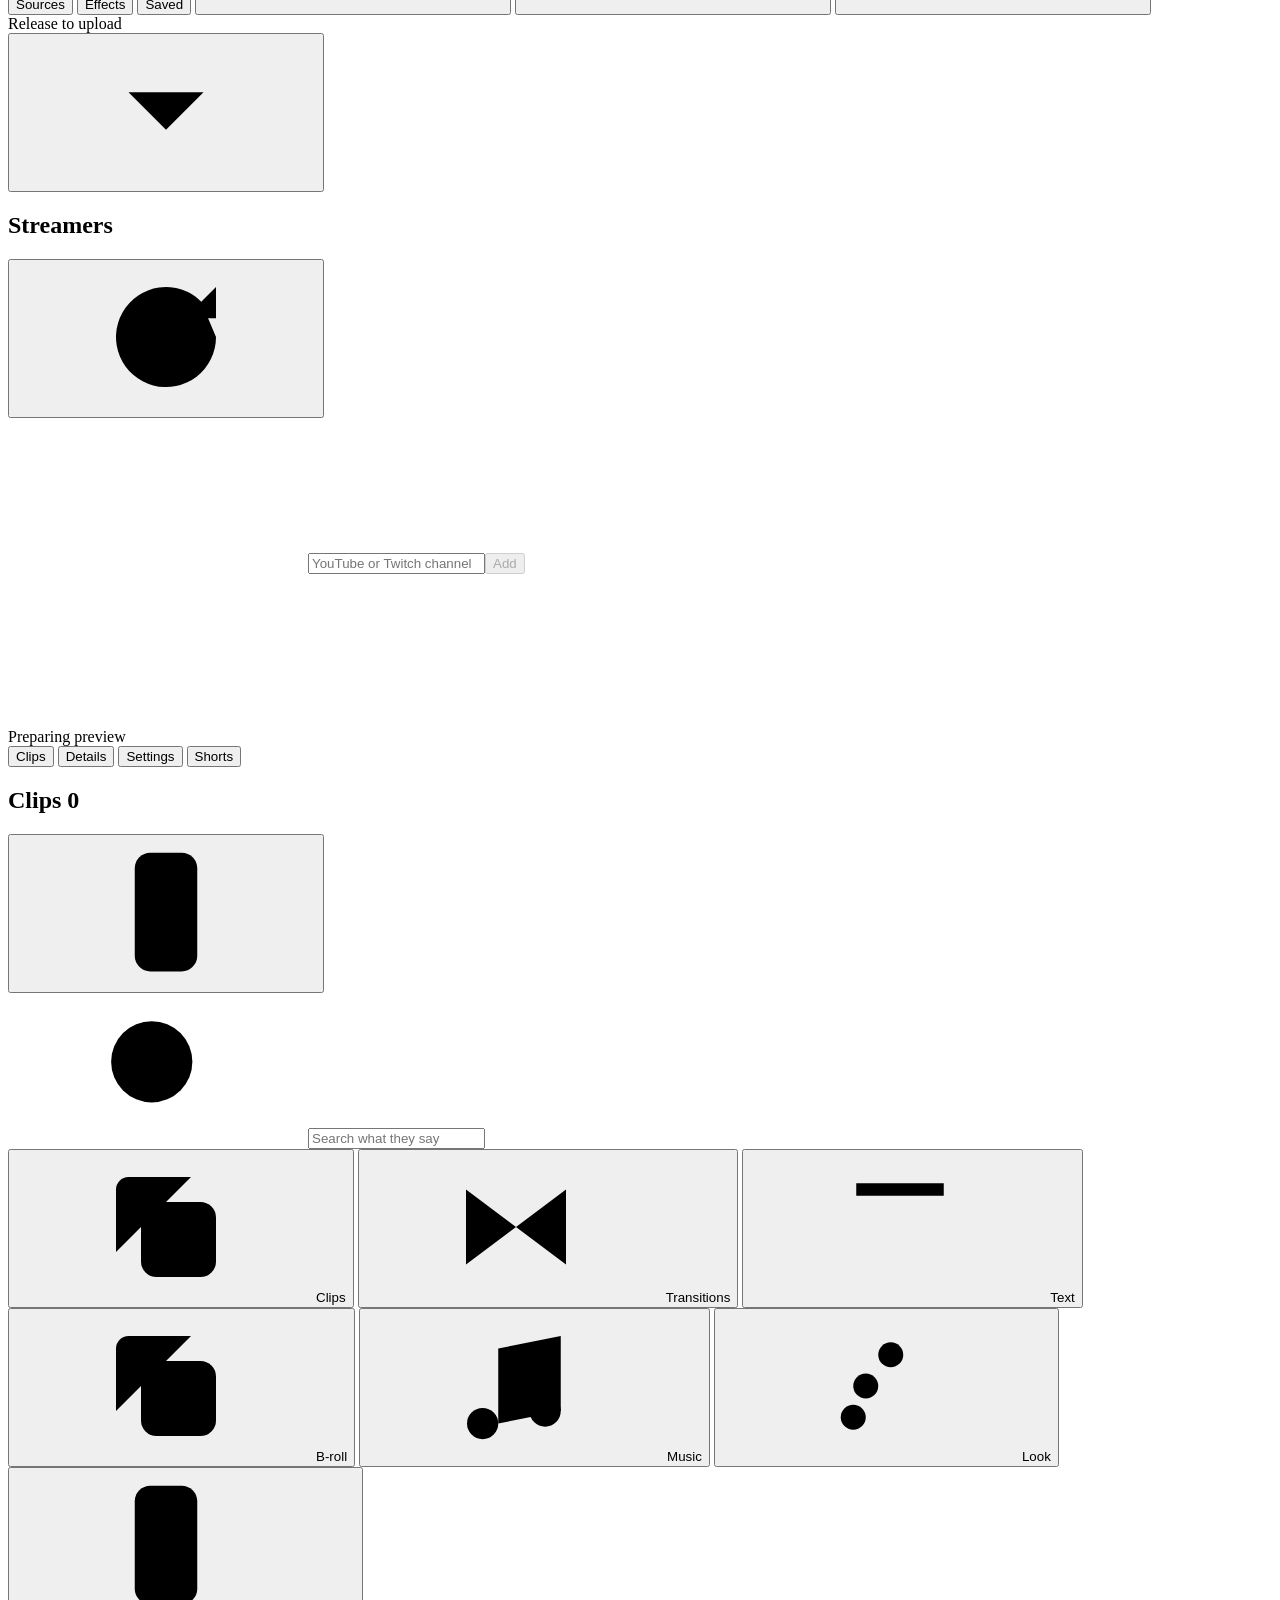
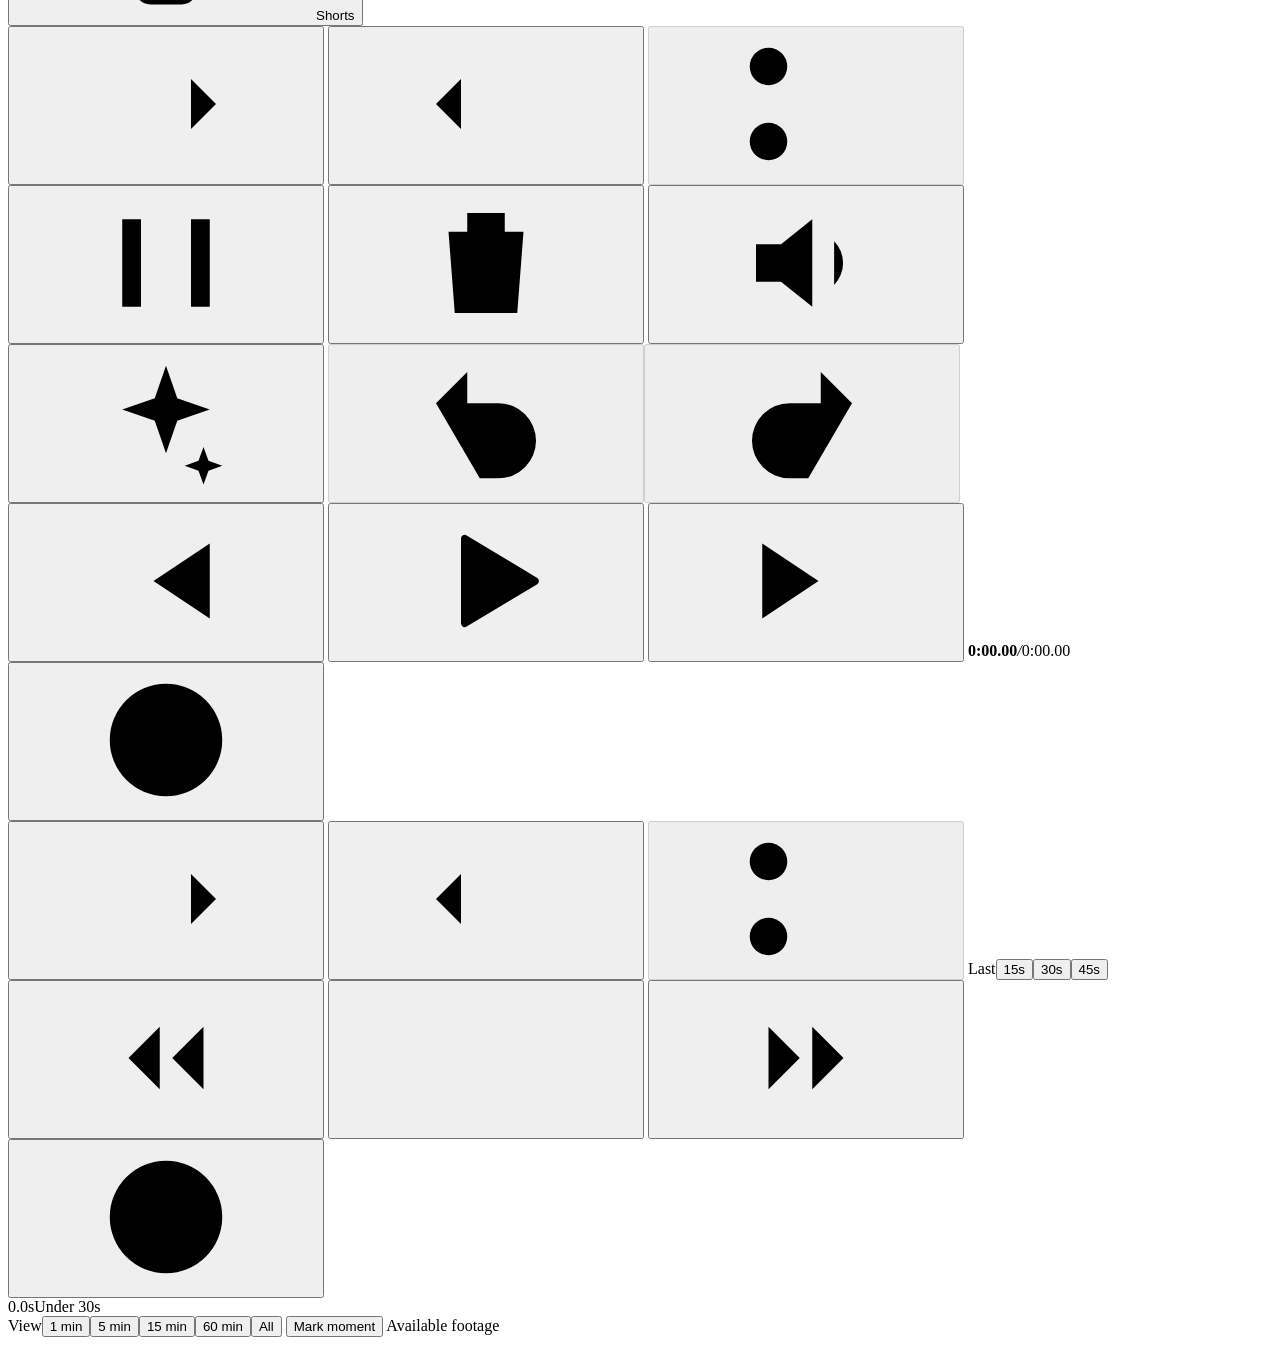
==== commit 09113d71: "feat: Draft Short builds the Short from the clips in the bank The bank's unused clips go on the time" ====
--- a/scripts/clipper_ui/index.html
+++ b/scripts/clipper_ui/index.html
@@ -186,7 +186,7 @@
       <button class="tab" id="tabShorts" aria-selected="false" title="Every Short you have rendered, and where it is on YouTube">Shorts</button>
     </div>
     <div class="insp panel" id="panelClip">
-      <div class="cliphead phead"><h2>Clips <span class="num" id="lhTotal">0</span></h2></div>
+      <div class="cliphead phead"><h2>Clips <span class="num" id="lhTotal">0</span></h2><span class="sp"></span><button class="ico" data-draft aria-label="Draft Short" title="Draft Short: build a Short from these clips, in video order, the best parts of the long ones, laid out and captioned"><svg class="i"><use href="#c-shorts"/></svg></button></div>
       <div class="cutlist" id="liveCaps" hidden aria-label="Clips being cut"></div>
       <div class="dsearch"><svg class="i"><use href="#search"/></svg><input id="dq" type="search" placeholder="Search what they say" aria-label="Search the subtitles of every video" autocomplete="off" spellcheck="false"><button class="ico" id="dclear" hidden aria-label="Clear search" title="Clear"><svg class="i"><use href="#close"/></svg></button></div>
       <div class="dlisten" id="dlisten" hidden aria-live="polite"></div>
@@ -222,7 +222,7 @@
   </nav>
   <div class="railpop" id="railPop" hidden>
     <section data-panel="clips" aria-label="Clips" hidden>
-      <div class="ph"><h2>Clips</h2><span class="sp"></span><span class="count num" id="bankCount"></span><button class="ico" data-close aria-label="Close"><svg class="i"><use href="#close"/></svg></button></div>
+      <div class="ph"><h2>Clips</h2><span class="sp"></span><span class="count num" id="bankCount"></span><button class="ico" data-draft aria-label="Draft Short" title="Draft Short: build a Short from these clips, in video order, the best parts of the long ones, laid out and captioned"><svg class="i"><use href="#c-shorts"/></svg></button><button class="ico" data-close aria-label="Close"><svg class="i"><use href="#close"/></svg></button></div>
       <div class="rows" id="bankRows"></div>
     </section>
     <section data-panel="transitions" aria-label="Transitions" hidden>
@@ -285,7 +285,6 @@
     <button class="ti" id="delBtn" aria-label="Delete the clip under the playhead" title="Delete the clip under the playhead (Delete)"><svg class="i"><use href="#trash"/></svg></button>
     <button class="ti" id="muteBtn" aria-label="Mute the clip" title="Mute the clip (M)"><svg class="i"><use href="#c-vol"/></svg></button>
     <button class="ti" id="suggestBtn" aria-label="Suggest clips" title="Suggest clips: find the moments in this video worth cutting"><svg class="i"><use href="#r-fx"/></svg></button>
-    <button class="ti" id="draftBtn" aria-label="Draft Short" title="Draft Short: put the best moment of this video on this project's timeline, laid out, captioned and trimmed to length"><svg class="i"><use href="#c-shorts"/></svg></button>
     <span class="div"></span>
     <span class="histslot" id="histClip"><button class="ti hist" id="undoBtn" aria-label="Undo" title="Undo (Cmd Z)" disabled><svg class="i"><use href="#undo"/></svg></button><button class="ti hist" id="redoBtn" aria-label="Redo" title="Redo (Cmd Shift Z)" disabled><svg class="i"><use href="#redo"/></svg></button></span>
   </div>
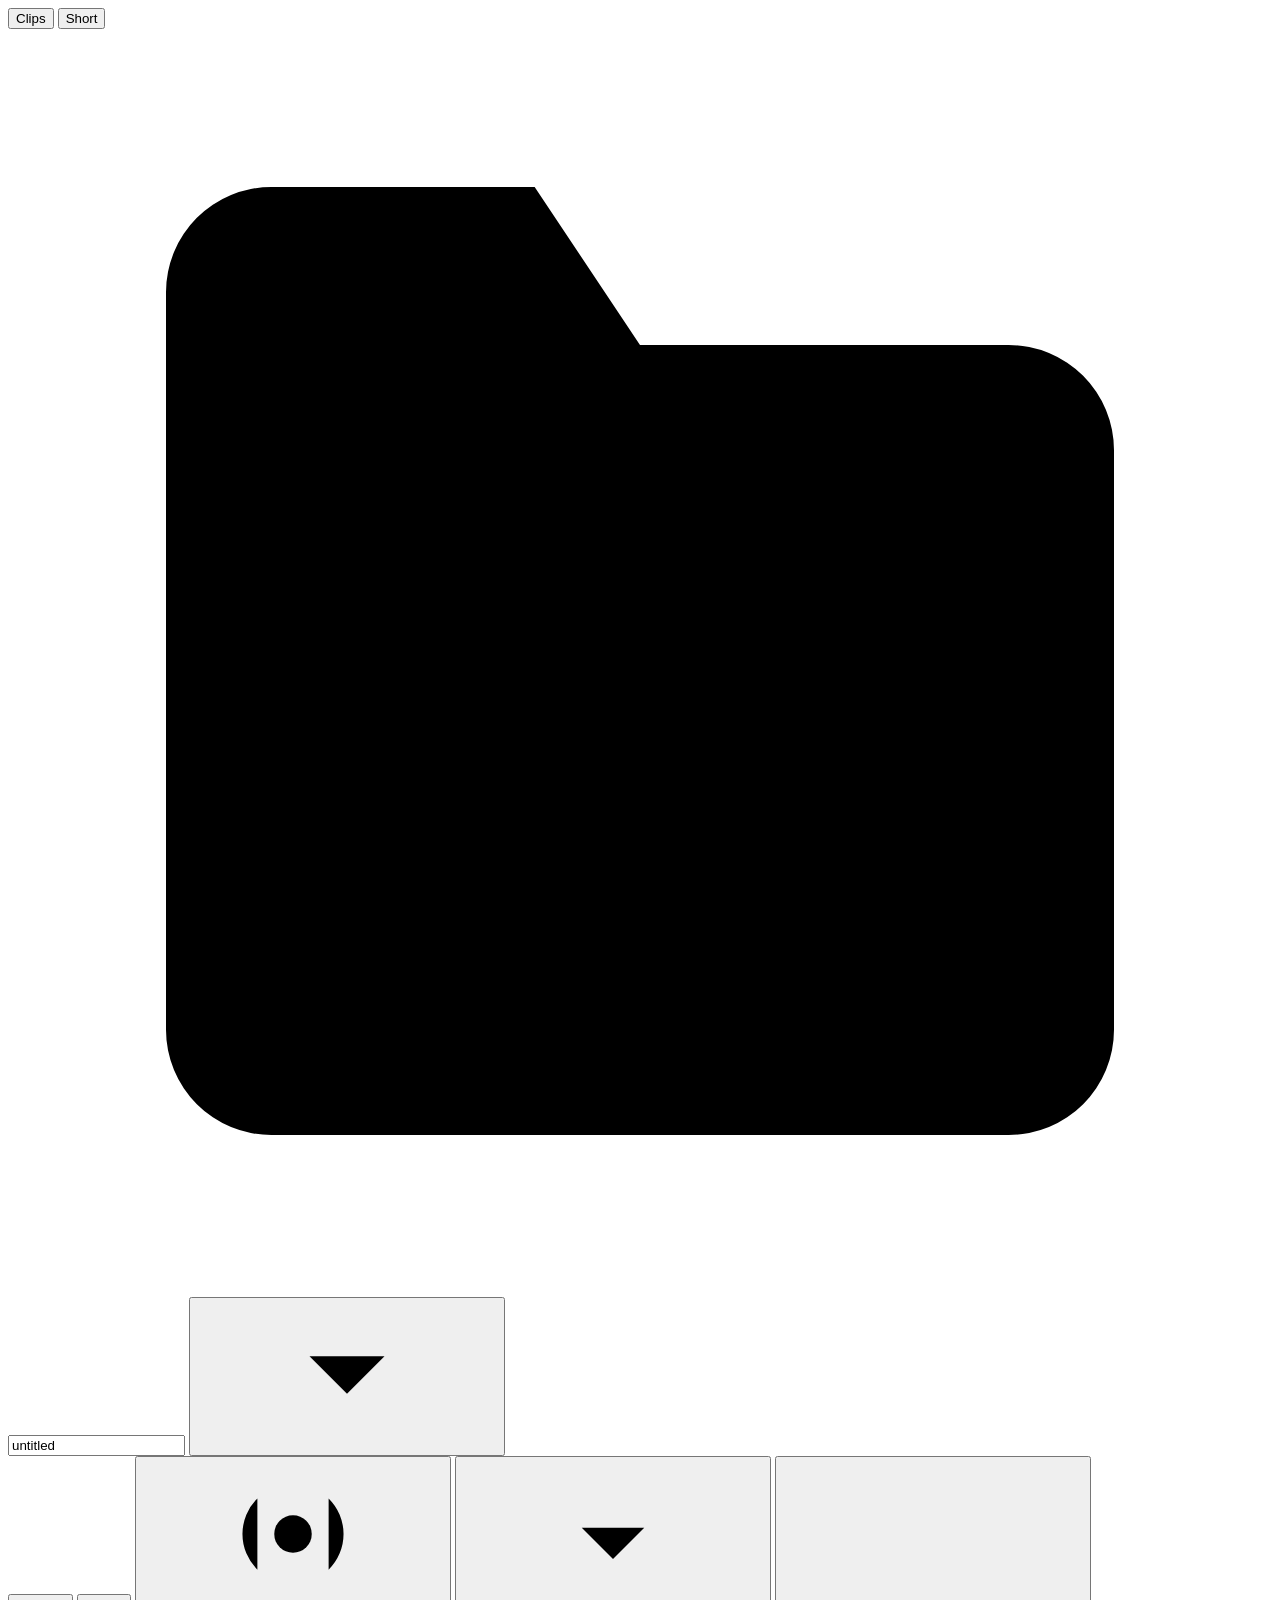
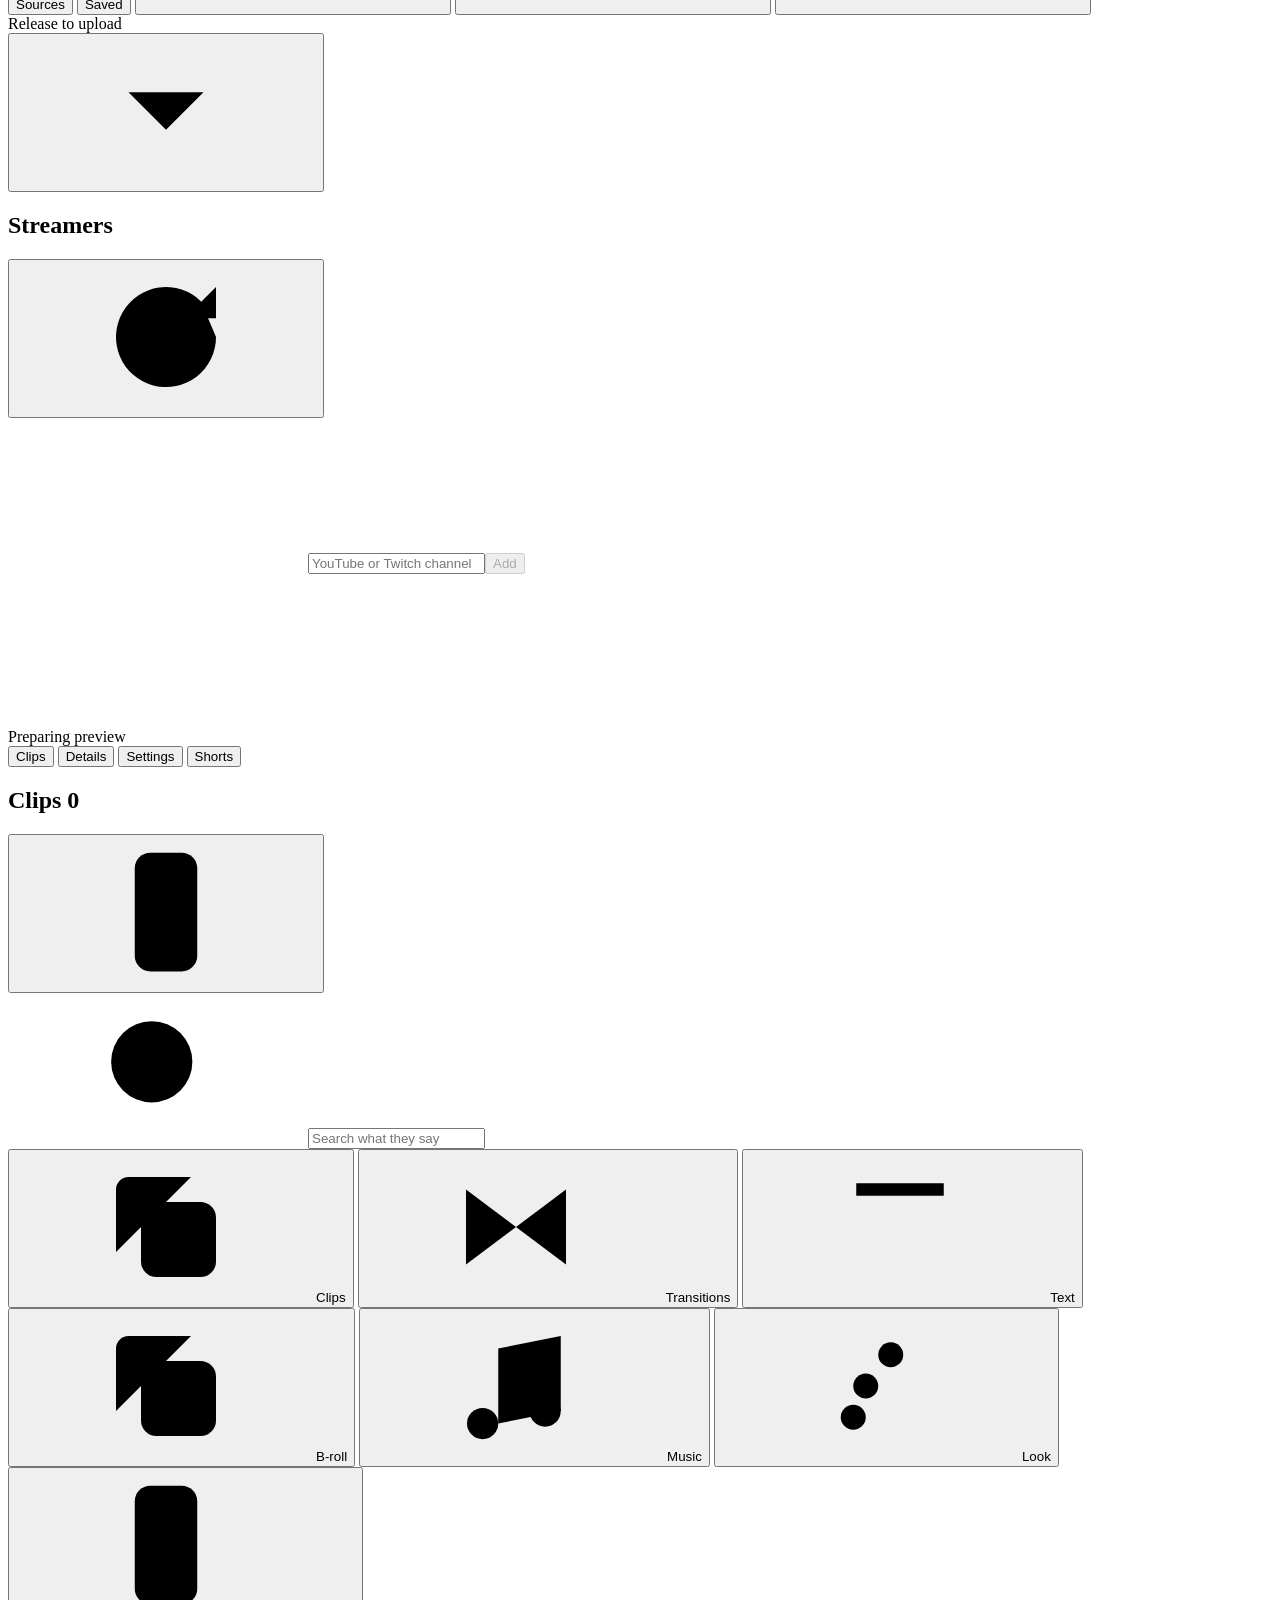
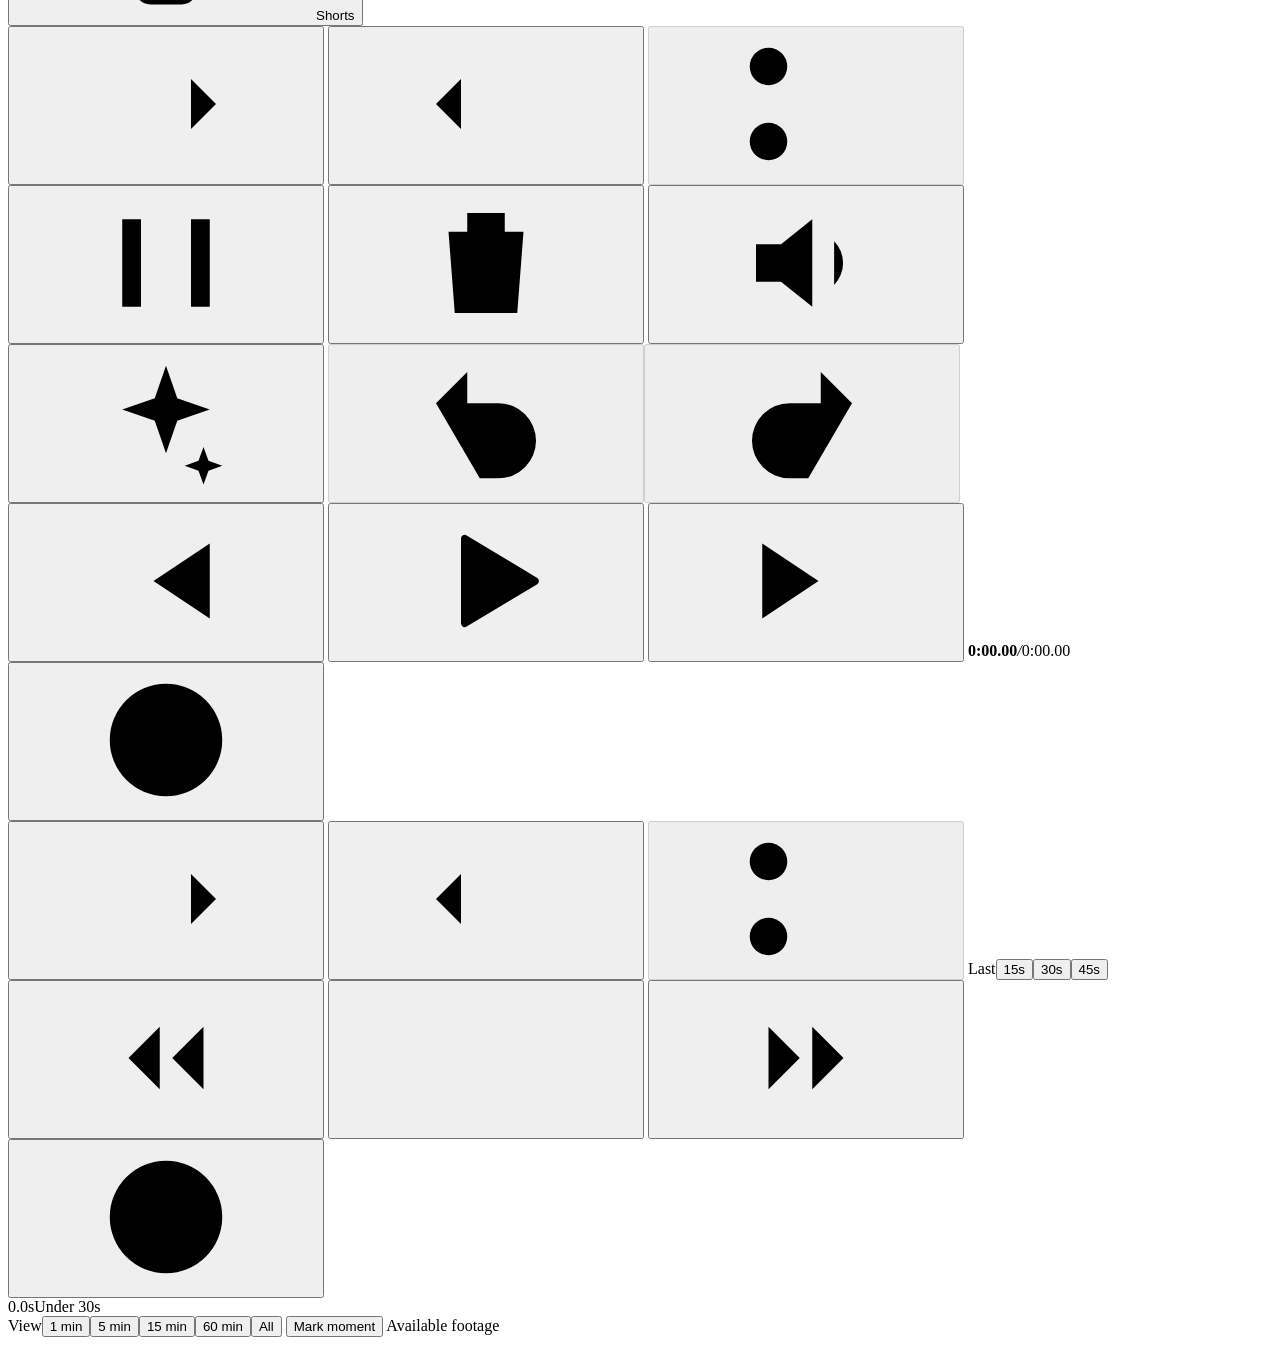
==== commit d2732655: "refactor: remove the Edit Short dialog The title and description are no longer edited from a second " ====
--- a/scripts/clipper_ui/index.html
+++ b/scripts/clipper_ui/index.html
@@ -87,7 +87,6 @@
     </div>
     <div class="tabs">
       <button class="tab" id="tabMedia" aria-selected="true">Sources</button>
-      <button class="tab" id="tabFx" aria-selected="false">Effects</button>
       <button class="tab" id="tabFav" aria-selected="false">Saved</button>
       <button class="tab" id="tabAudio" aria-selected="false" hidden>Audio</button>
       <span class="sp"></span>
@@ -105,10 +104,6 @@
     </div>
     <div class="scroll" id="audioPanel" hidden>
       <div class="audlist" id="audList"></div>
-    </div>
-    <div class="scroll" id="fxPanel" hidden>
-      <p class="hint fxhint" id="fxHint">Drag an effect onto a clip in the list or on the timeline. Or select a clip and click one.</p>
-      <div class="fxgrid" id="fxGrid"></div>
     </div>
     <div class="scroll" id="mediaPanel">
       <div class="srcs" id="sources">
@@ -395,13 +390,6 @@
   <div class="sdhead"><h3 id="sbTitle">Find sounds</h3><span class="count num" id="sbCount"></span><button class="ico" id="sbClose" aria-label="Close"><svg class="i"><use href="#close"/></svg></button></div>
   <form class="sbsearch" id="sbForm" role="search"><svg class="i"><use href="#search"/></svg><input id="sbQuery" type="search" placeholder="Search sounds, like vine boom" autocomplete="off" aria-label="Search sounds"></form>
   <div class="sdlist" id="sbList"></div>
-</dialog>
-<dialog id="editDlg" class="shdlg" aria-labelledby="edTitleHead">
-  <div class="sdhead"><button class="ico" id="edBack" aria-label="Back to Shorts" title="Back to Shorts"><svg class="i"><use href="#i-chevleft"/></svg></button><h3 id="edTitleHead">Edit Short</h3><span class="count num" id="edName"></span><button class="ico" id="edClose" aria-label="Close"><svg class="i"><use href="#close"/></svg></button></div>
-  <div class="edbody">
-    <label class="edfield"><span>Title <em class="num" id="edCount"></em></span><input id="edTitle" maxlength="100" autocomplete="off" spellcheck="true"></label>
-    <label class="edfield"><span>Description</span><textarea id="edDesc" rows="8" spellcheck="true"></textarea></label>
-  </div>
 </dialog>
 <dialog id="clipPrevDlg" aria-labelledby="cpTitle">
   <header class="rdhead"><h3 id="cpTitle">Clip preview</h3><button type="button" class="rdx" id="cpX" aria-label="Close"><svg width="14" height="14" viewBox="0 0 14 14" fill="none" stroke="currentColor" stroke-width="1.8" stroke-linecap="round" aria-hidden="true"><path d="M2 2l10 10M12 2L2 12"/></svg></button></header>
@@ -533,6 +521,7 @@
 <script src="/captions.js"></script>
 <script src="/livecap.js"></script>
 <script src="/voice.js"></script>
+<script src="/retime.js"></script>
 <script src="/lanedrag.js"></script>
 <script src="/hoverhead.js"></script>
 <script src="/clippreview.js"></script>
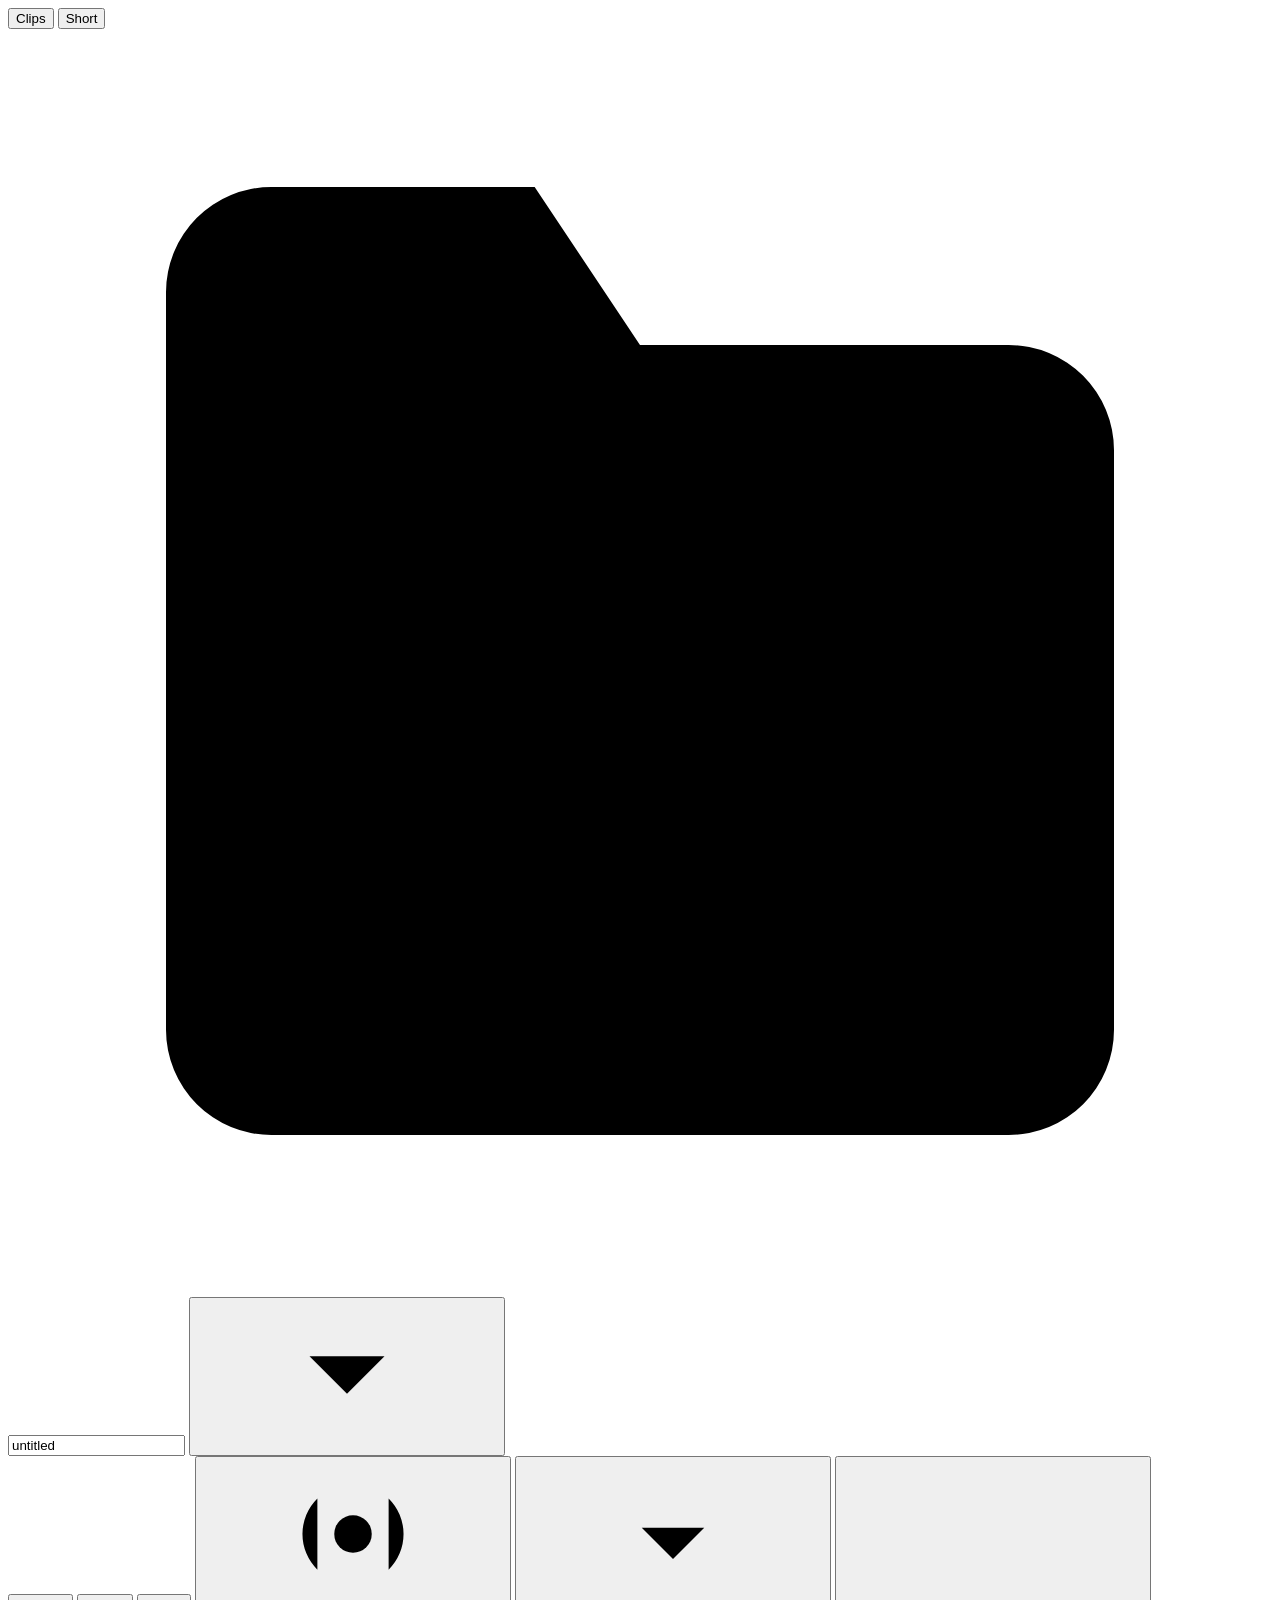
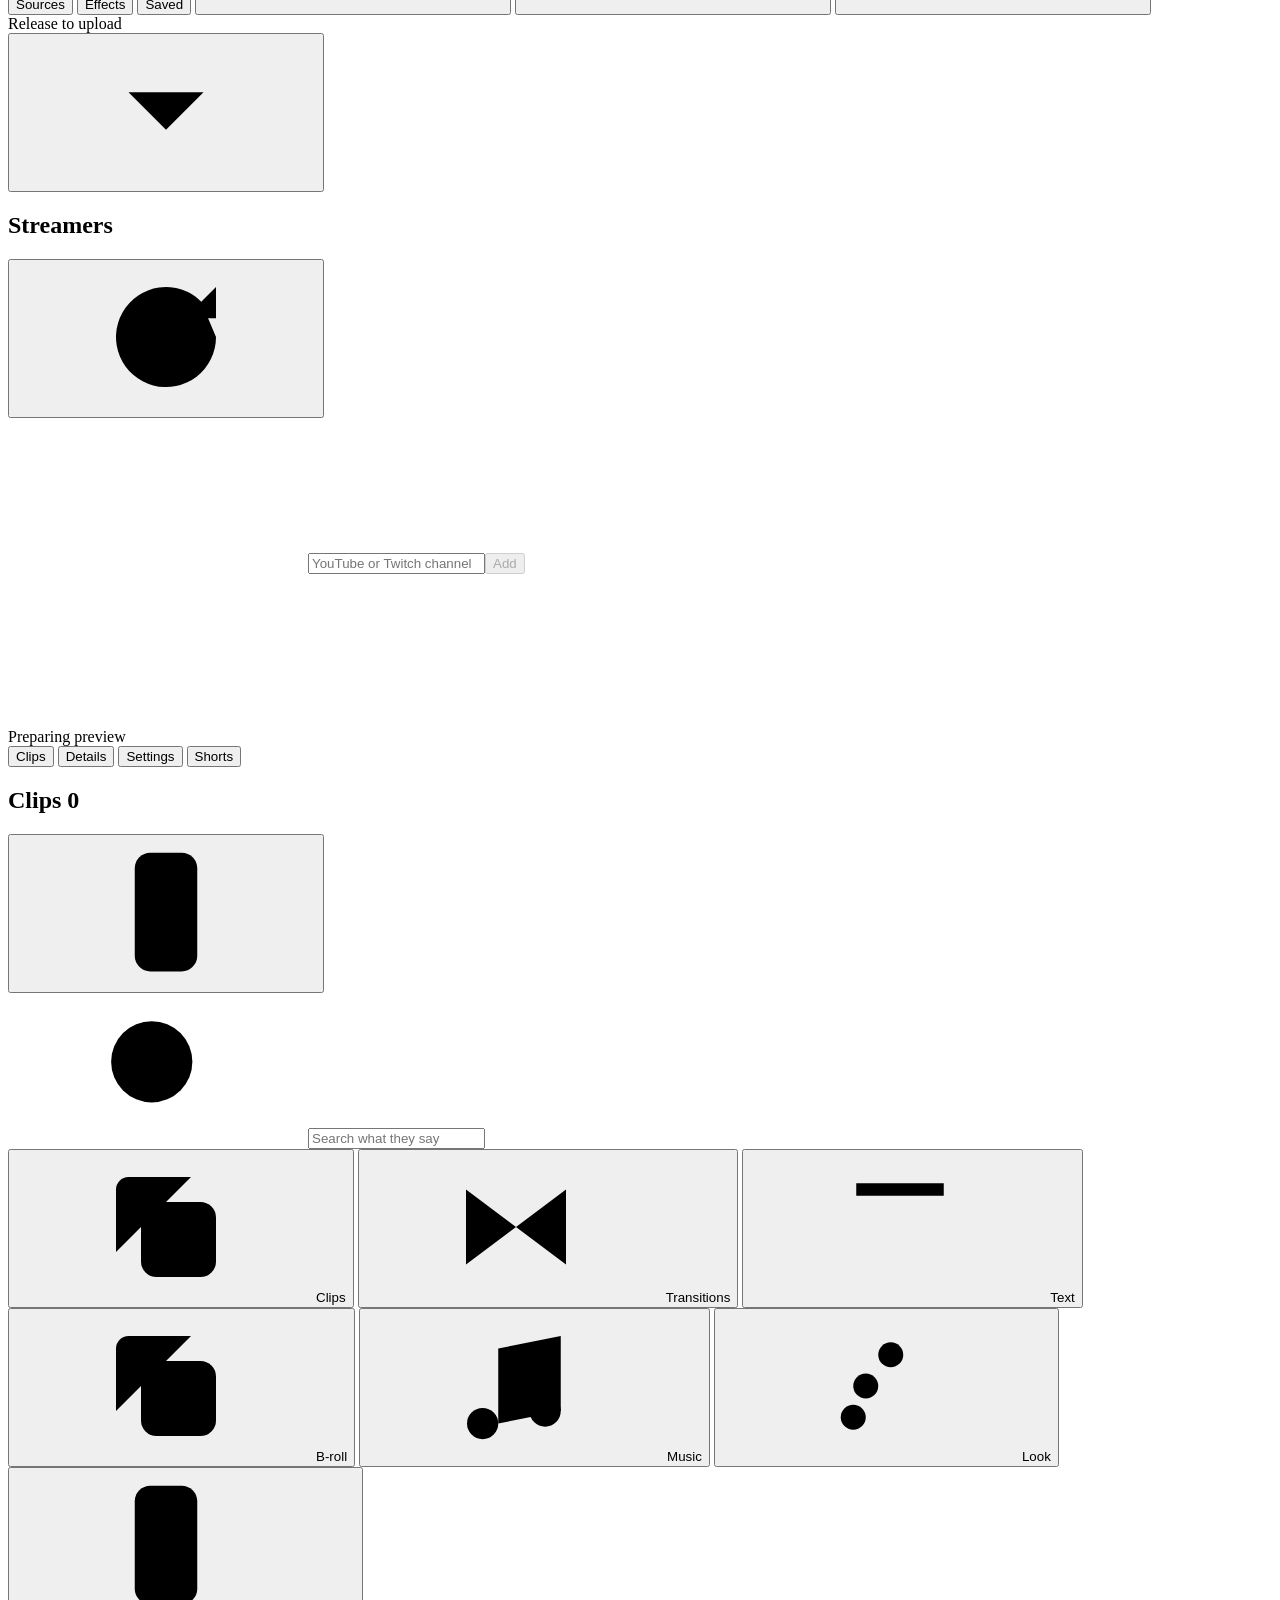
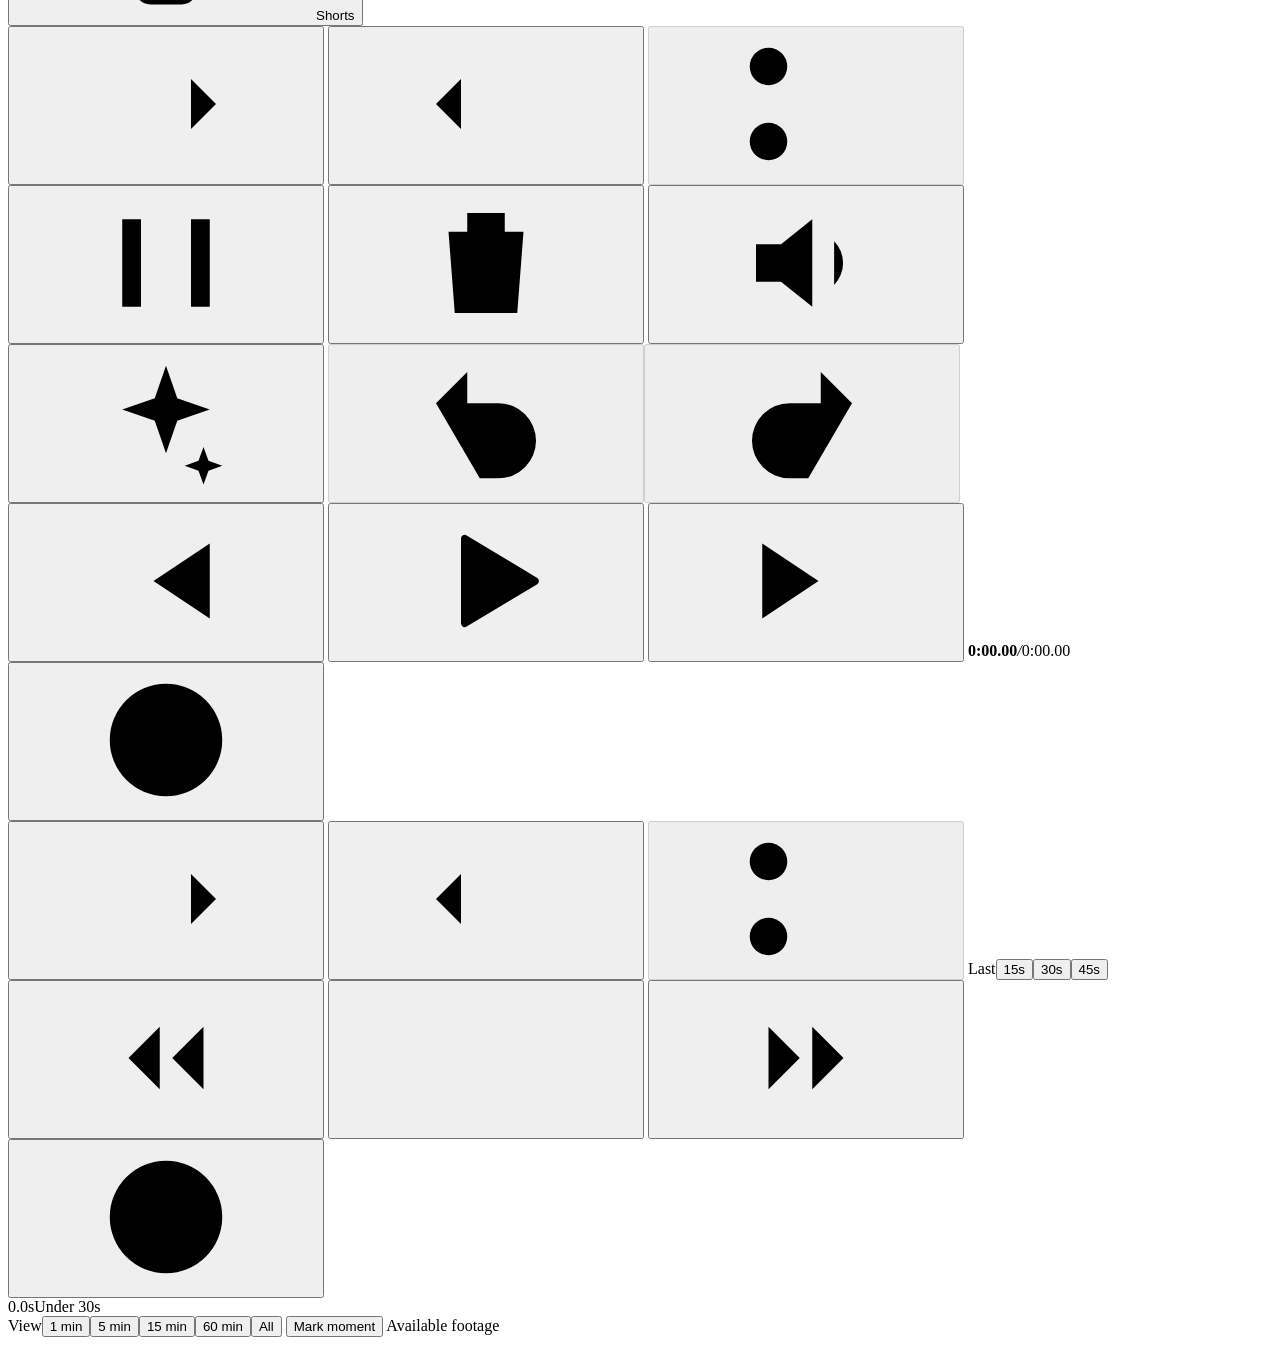
==== commit 30deb5e3: "feat: re-time a clip's captions after a trim takes it past the speech Waits until edits stop, tries " ====
--- a/scripts/clipper_ui/index.html
+++ b/scripts/clipper_ui/index.html
@@ -87,6 +87,7 @@
     </div>
     <div class="tabs">
       <button class="tab" id="tabMedia" aria-selected="true">Sources</button>
+      <button class="tab" id="tabFx" aria-selected="false">Effects</button>
       <button class="tab" id="tabFav" aria-selected="false">Saved</button>
       <button class="tab" id="tabAudio" aria-selected="false" hidden>Audio</button>
       <span class="sp"></span>
@@ -104,6 +105,10 @@
     </div>
     <div class="scroll" id="audioPanel" hidden>
       <div class="audlist" id="audList"></div>
+    </div>
+    <div class="scroll" id="fxPanel" hidden>
+      <p class="hint fxhint" id="fxHint">Drag an effect onto a clip in the list or on the timeline. Or select a clip and click one.</p>
+      <div class="fxgrid" id="fxGrid"></div>
     </div>
     <div class="scroll" id="mediaPanel">
       <div class="srcs" id="sources">
@@ -390,6 +395,13 @@
   <div class="sdhead"><h3 id="sbTitle">Find sounds</h3><span class="count num" id="sbCount"></span><button class="ico" id="sbClose" aria-label="Close"><svg class="i"><use href="#close"/></svg></button></div>
   <form class="sbsearch" id="sbForm" role="search"><svg class="i"><use href="#search"/></svg><input id="sbQuery" type="search" placeholder="Search sounds, like vine boom" autocomplete="off" aria-label="Search sounds"></form>
   <div class="sdlist" id="sbList"></div>
+</dialog>
+<dialog id="editDlg" class="shdlg" aria-labelledby="edTitleHead">
+  <div class="sdhead"><button class="ico" id="edBack" aria-label="Back to Shorts" title="Back to Shorts"><svg class="i"><use href="#i-chevleft"/></svg></button><h3 id="edTitleHead">Edit Short</h3><span class="count num" id="edName"></span><button class="ico" id="edClose" aria-label="Close"><svg class="i"><use href="#close"/></svg></button></div>
+  <div class="edbody">
+    <label class="edfield"><span>Title <em class="num" id="edCount"></em></span><input id="edTitle" maxlength="100" autocomplete="off" spellcheck="true"></label>
+    <label class="edfield"><span>Description</span><textarea id="edDesc" rows="8" spellcheck="true"></textarea></label>
+  </div>
 </dialog>
 <dialog id="clipPrevDlg" aria-labelledby="cpTitle">
   <header class="rdhead"><h3 id="cpTitle">Clip preview</h3><button type="button" class="rdx" id="cpX" aria-label="Close"><svg width="14" height="14" viewBox="0 0 14 14" fill="none" stroke="currentColor" stroke-width="1.8" stroke-linecap="round" aria-hidden="true"><path d="M2 2l10 10M12 2L2 12"/></svg></button></header>
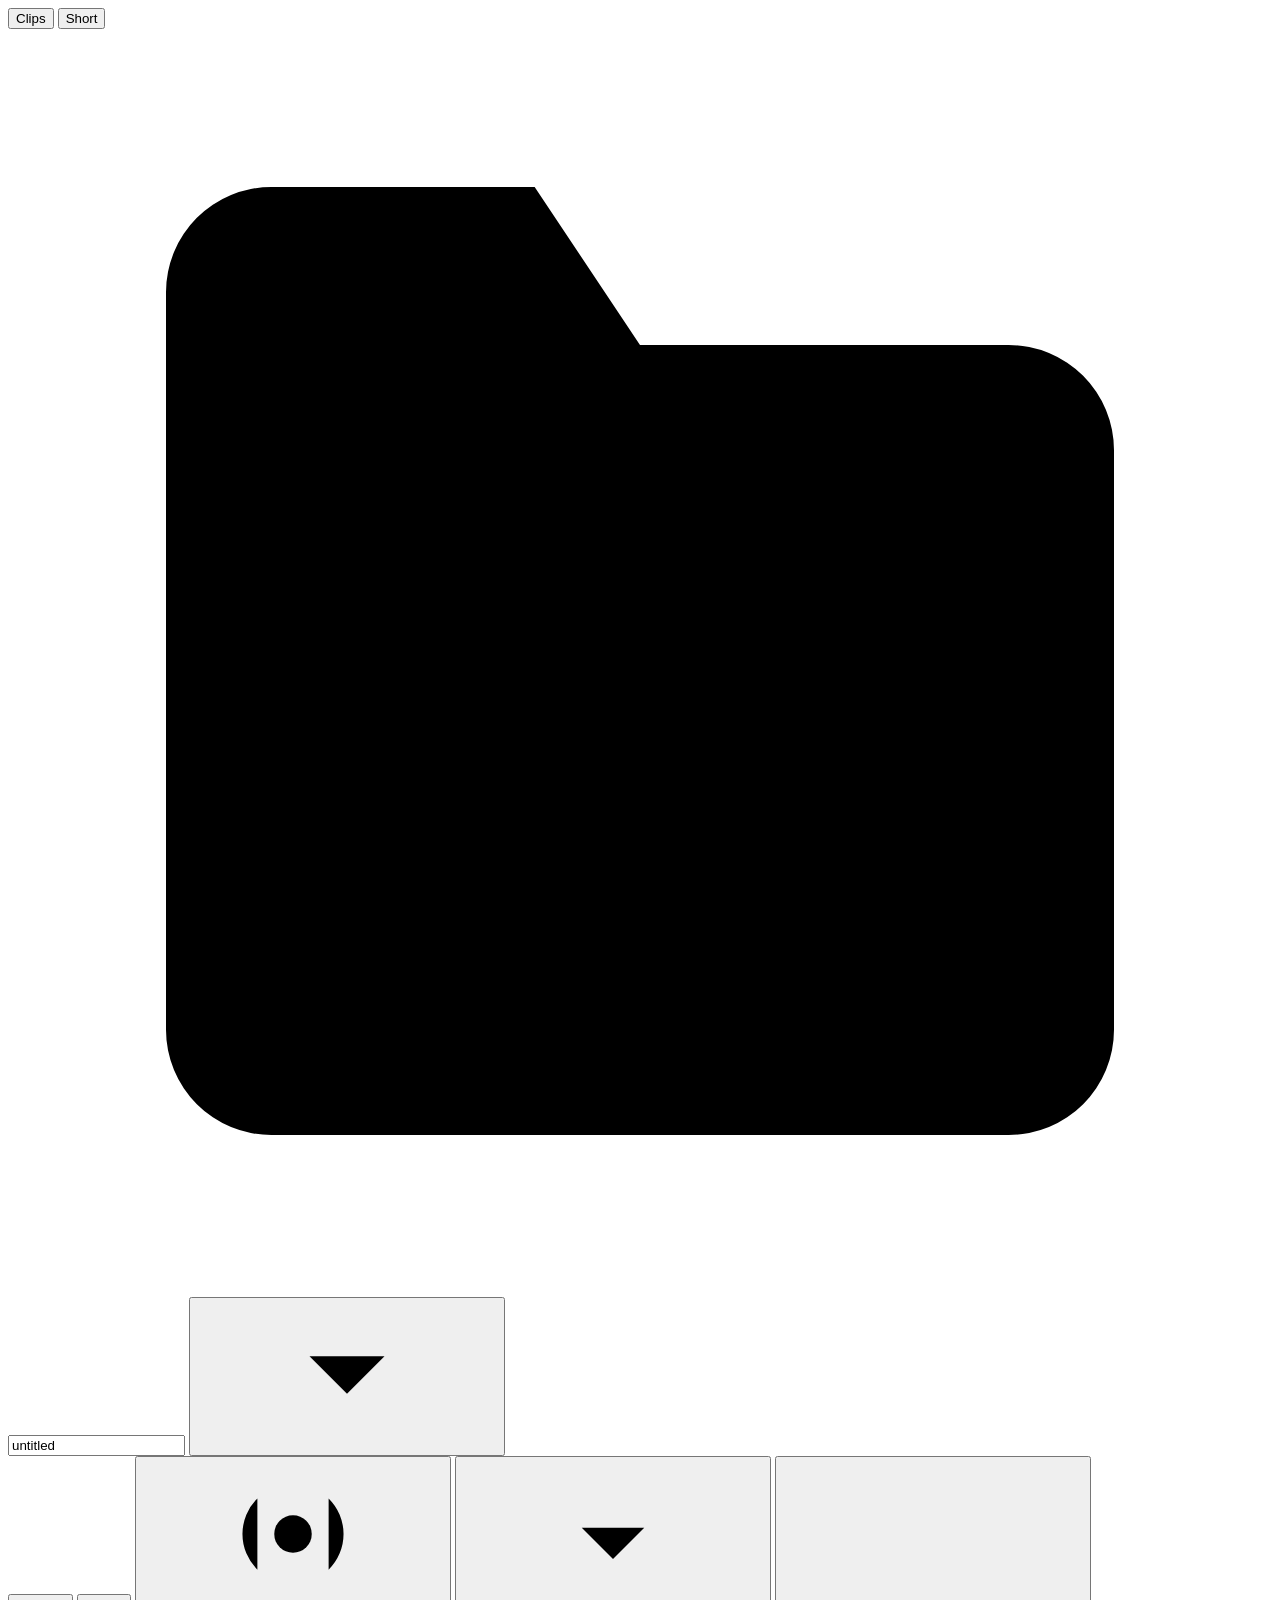
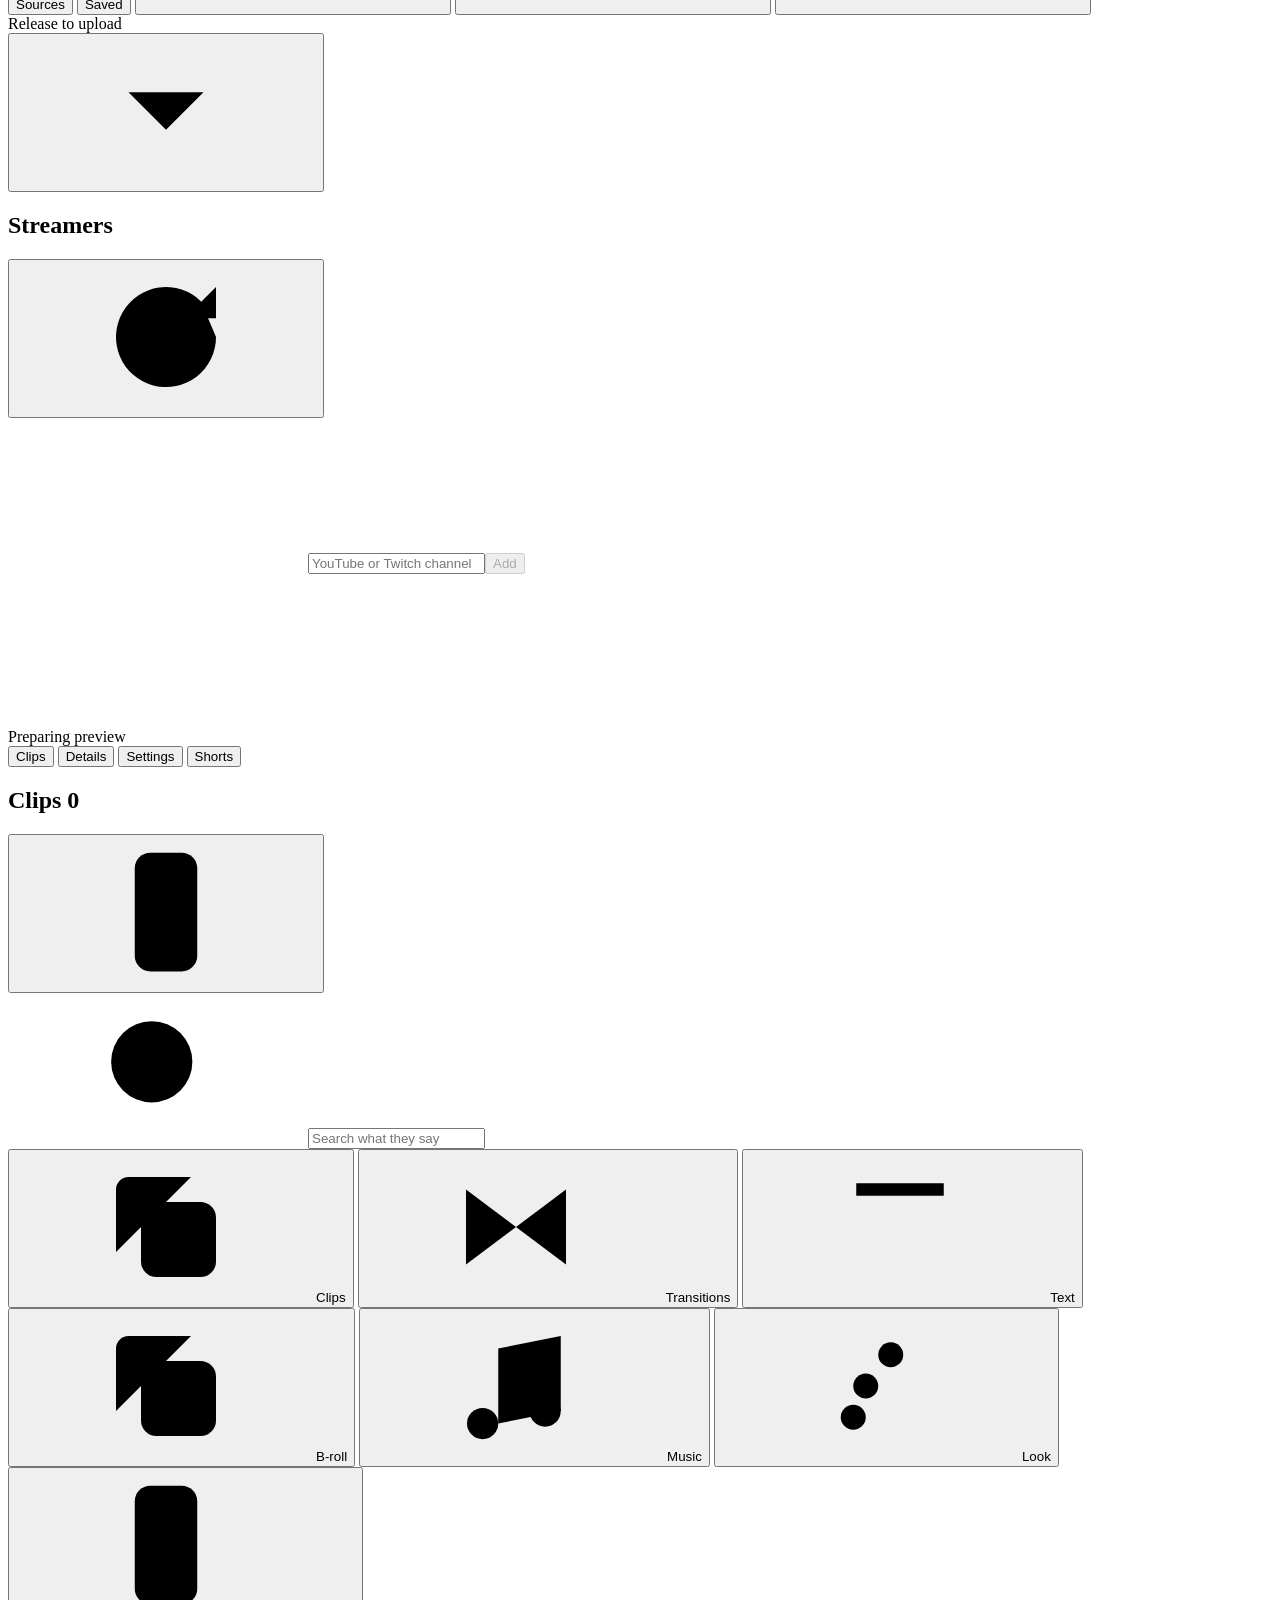
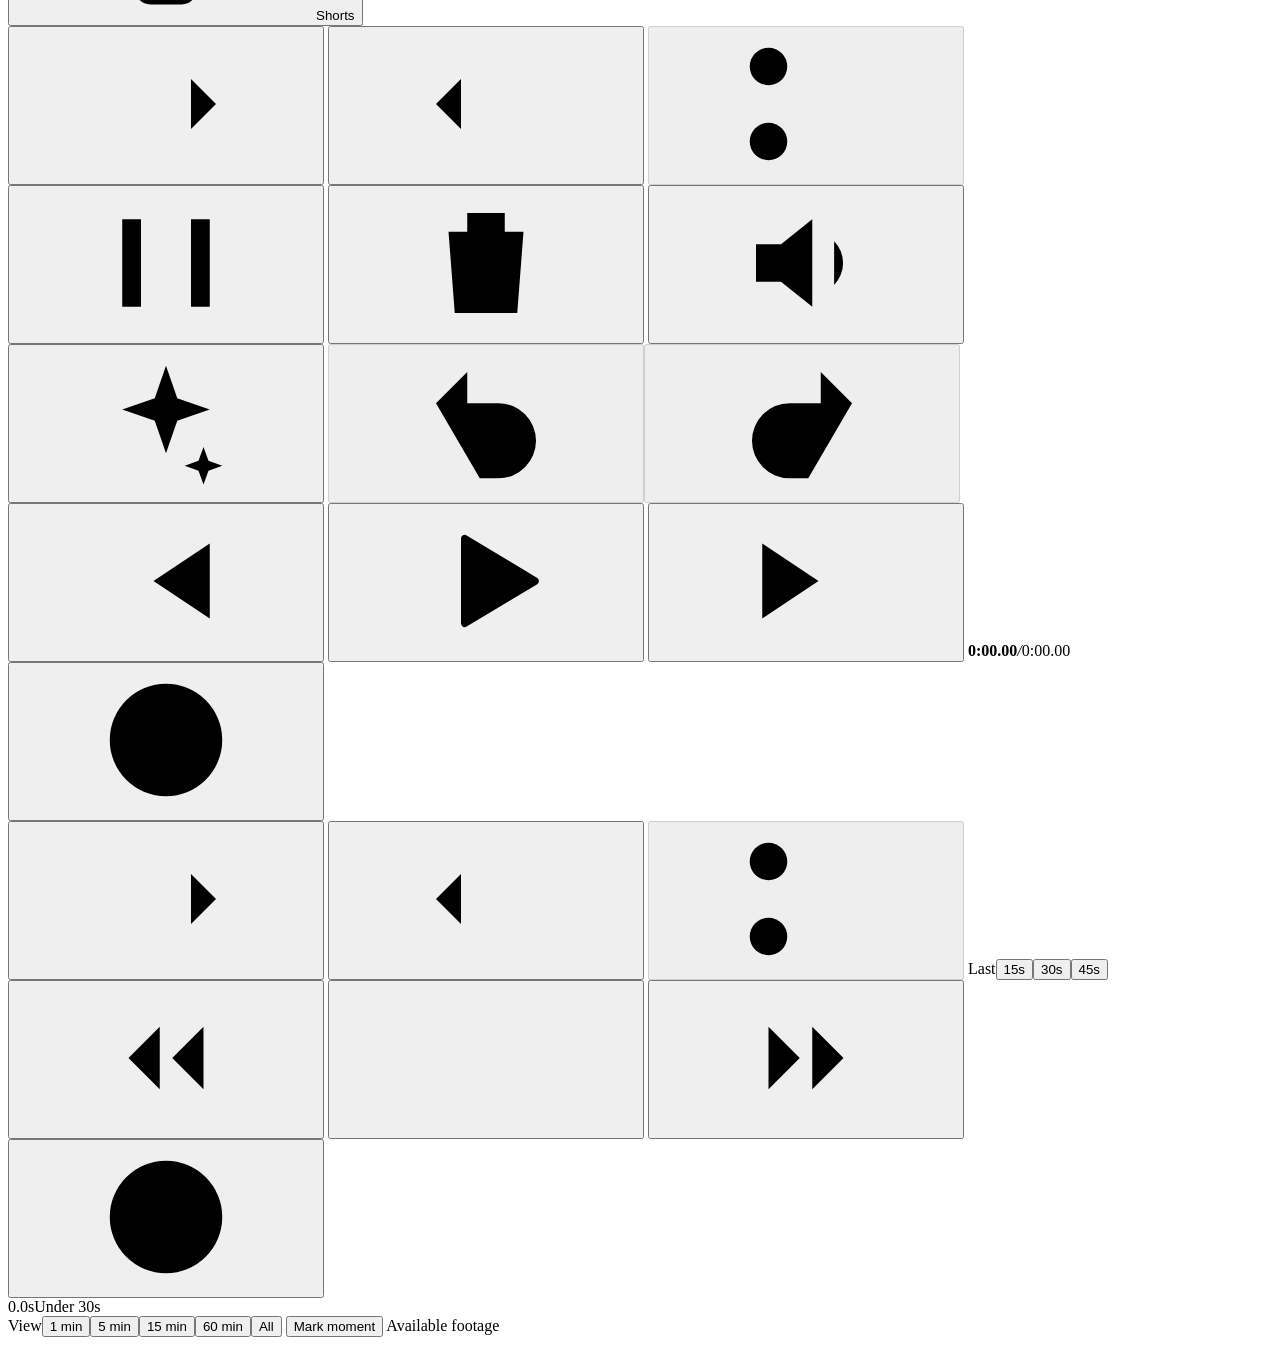
==== commit 3778ecc5: "chore: remove code and styles nothing uses Unused helpers (parseTime, preloadClip, projectStatus, su" ====
--- a/scripts/clipper_ui/index.html
+++ b/scripts/clipper_ui/index.html
@@ -87,7 +87,6 @@
     </div>
     <div class="tabs">
       <button class="tab" id="tabMedia" aria-selected="true">Sources</button>
-      <button class="tab" id="tabFx" aria-selected="false">Effects</button>
       <button class="tab" id="tabFav" aria-selected="false">Saved</button>
       <button class="tab" id="tabAudio" aria-selected="false" hidden>Audio</button>
       <span class="sp"></span>
@@ -105,10 +104,6 @@
     </div>
     <div class="scroll" id="audioPanel" hidden>
       <div class="audlist" id="audList"></div>
-    </div>
-    <div class="scroll" id="fxPanel" hidden>
-      <p class="hint fxhint" id="fxHint">Drag an effect onto a clip in the list or on the timeline. Or select a clip and click one.</p>
-      <div class="fxgrid" id="fxGrid"></div>
     </div>
     <div class="scroll" id="mediaPanel">
       <div class="srcs" id="sources">
@@ -395,13 +390,6 @@
   <div class="sdhead"><h3 id="sbTitle">Find sounds</h3><span class="count num" id="sbCount"></span><button class="ico" id="sbClose" aria-label="Close"><svg class="i"><use href="#close"/></svg></button></div>
   <form class="sbsearch" id="sbForm" role="search"><svg class="i"><use href="#search"/></svg><input id="sbQuery" type="search" placeholder="Search sounds, like vine boom" autocomplete="off" aria-label="Search sounds"></form>
   <div class="sdlist" id="sbList"></div>
-</dialog>
-<dialog id="editDlg" class="shdlg" aria-labelledby="edTitleHead">
-  <div class="sdhead"><button class="ico" id="edBack" aria-label="Back to Shorts" title="Back to Shorts"><svg class="i"><use href="#i-chevleft"/></svg></button><h3 id="edTitleHead">Edit Short</h3><span class="count num" id="edName"></span><button class="ico" id="edClose" aria-label="Close"><svg class="i"><use href="#close"/></svg></button></div>
-  <div class="edbody">
-    <label class="edfield"><span>Title <em class="num" id="edCount"></em></span><input id="edTitle" maxlength="100" autocomplete="off" spellcheck="true"></label>
-    <label class="edfield"><span>Description</span><textarea id="edDesc" rows="8" spellcheck="true"></textarea></label>
-  </div>
 </dialog>
 <dialog id="clipPrevDlg" aria-labelledby="cpTitle">
   <header class="rdhead"><h3 id="cpTitle">Clip preview</h3><button type="button" class="rdx" id="cpX" aria-label="Close"><svg width="14" height="14" viewBox="0 0 14 14" fill="none" stroke="currentColor" stroke-width="1.8" stroke-linecap="round" aria-hidden="true"><path d="M2 2l10 10M12 2L2 12"/></svg></button></header>
@@ -533,7 +521,6 @@
 <script src="/captions.js"></script>
 <script src="/livecap.js"></script>
 <script src="/voice.js"></script>
-<script src="/retime.js"></script>
 <script src="/lanedrag.js"></script>
 <script src="/hoverhead.js"></script>
 <script src="/clippreview.js"></script>
@@ -546,5 +533,6 @@
 <script src="/tighten.js"></script>
 <script src="/autolayout.js"></script>
 <script src="/drafts.js"></script>
+<script src="/retime.js"></script>
 </body>
 </html>
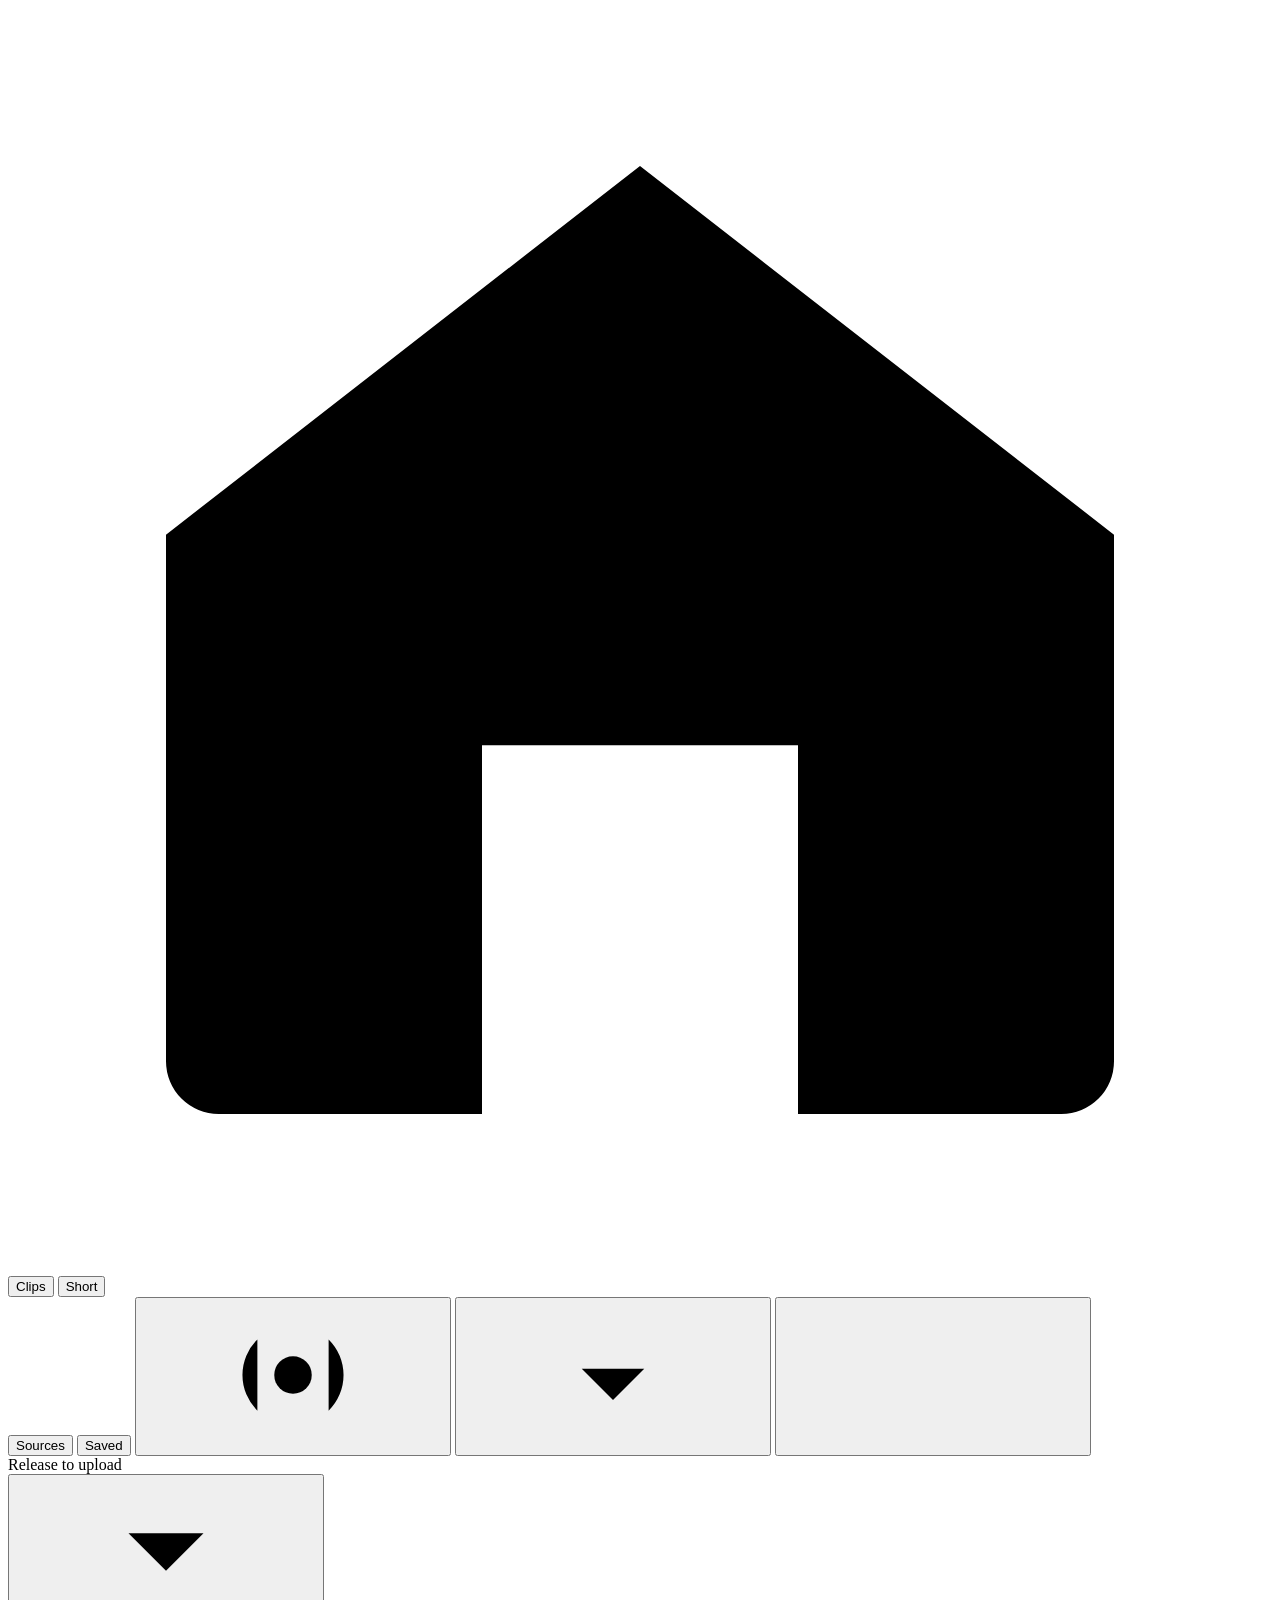
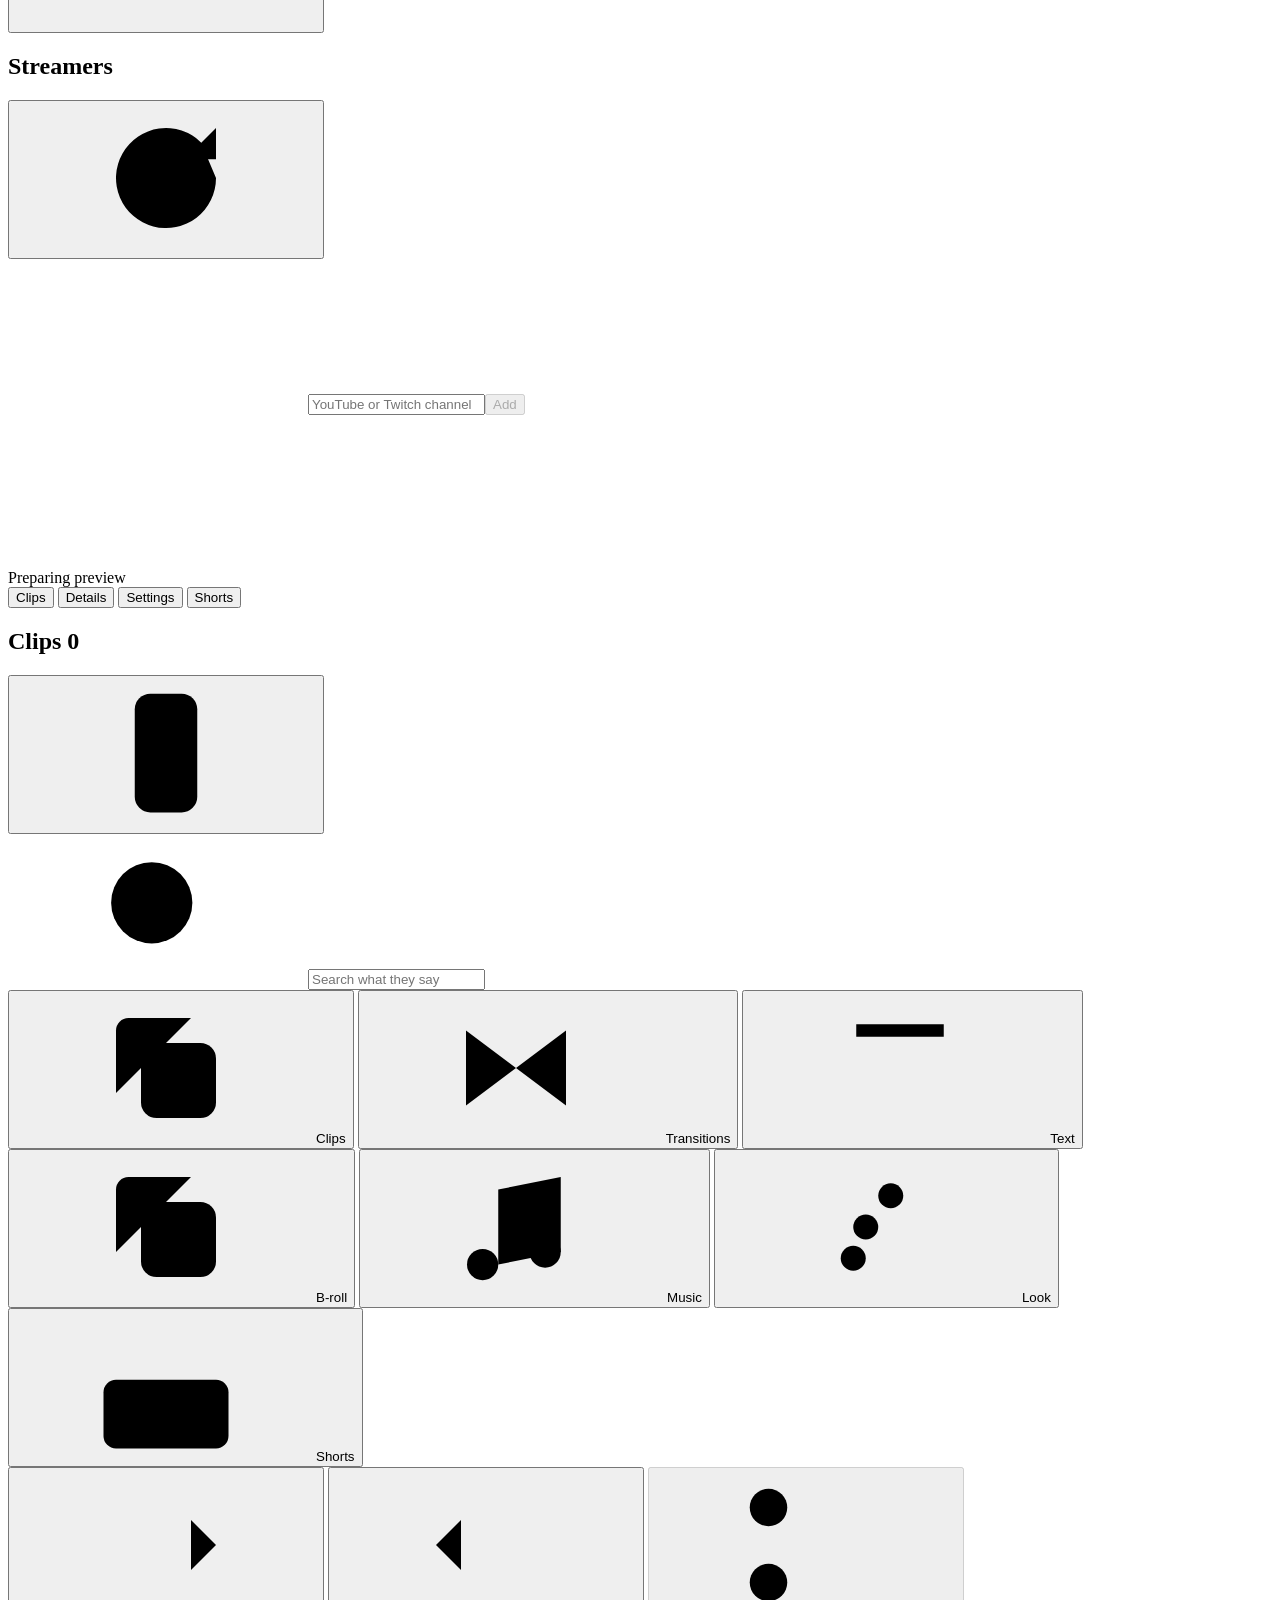
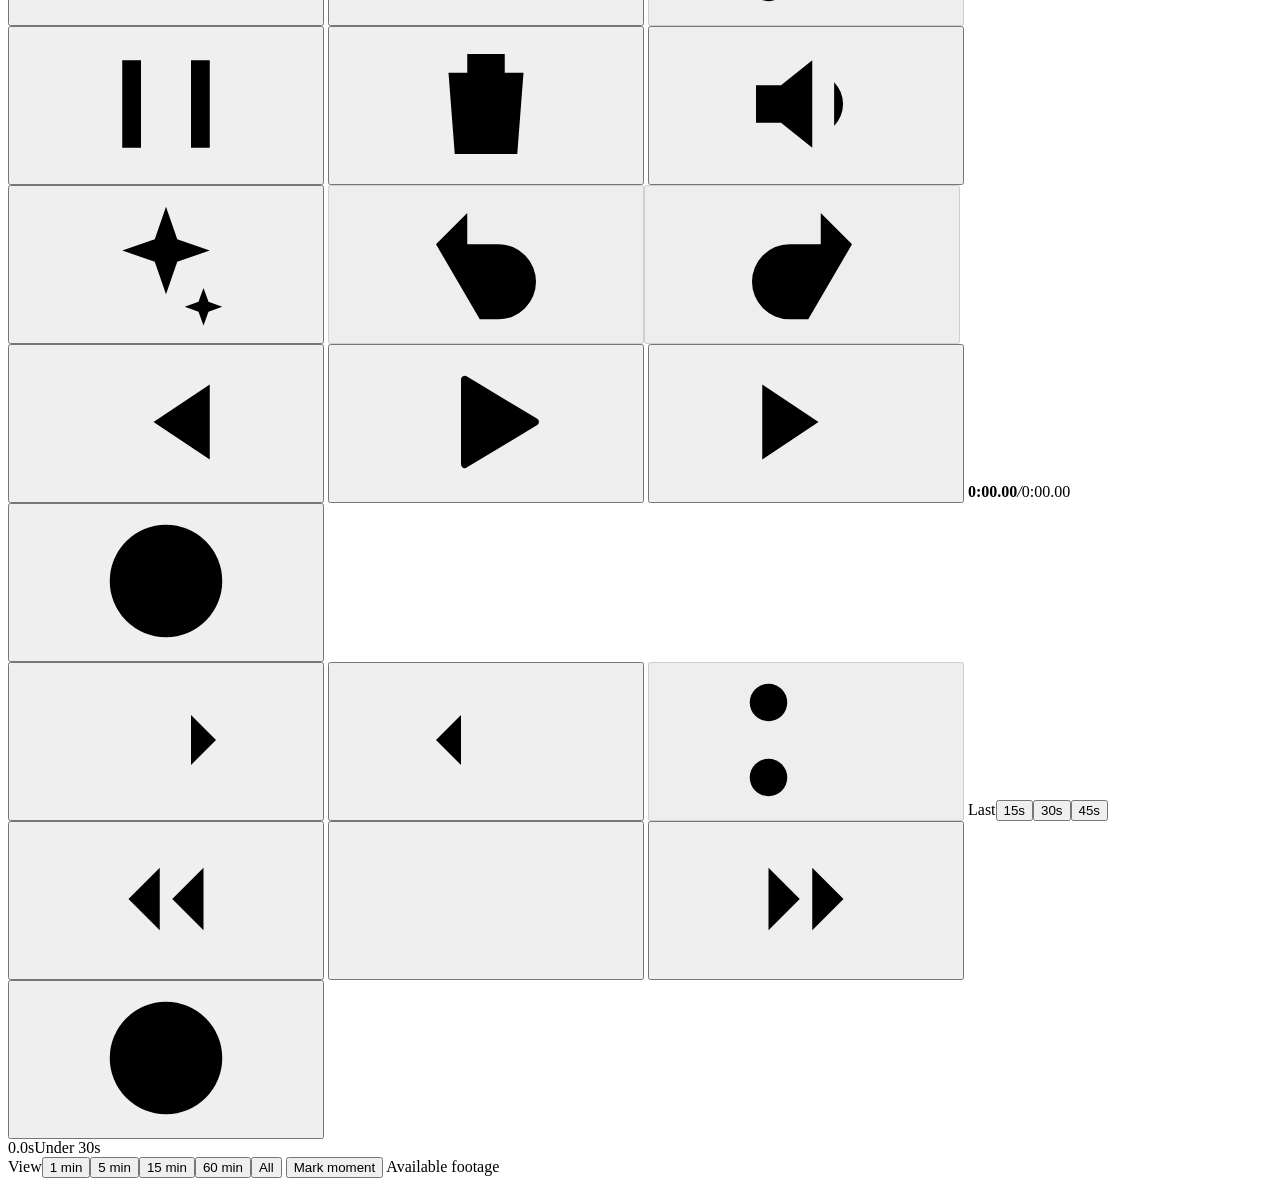
==== commit 7fbfa956: "Add profile workspaces and project management UI" ====
--- a/scripts/clipper_ui/index.html
+++ b/scripts/clipper_ui/index.html
@@ -59,6 +59,7 @@
   <symbol id="c-link" viewBox="0 0 24 24"><path d="M10 14a4 4 0 0 0 5.7 0l3-3a4 4 0 0 0-5.7-5.7l-1 1"/><path d="M14 10a4 4 0 0 0-5.7 0l-3 3a4 4 0 0 0 5.7 5.7l1-1"/></symbol>
   <symbol id="c-shorts" viewBox="0 0 24 24"><rect x="7" y="2.5" width="10" height="19" rx="2.5"/><path d="M11 9.5v5l4-2.5z" fill="currentColor"/></symbol>
   <symbol id="i-clips" viewBox="0 0 24 24"><rect x="8" y="8" width="12" height="12" rx="2.5"/><path d="M4 16V6a2 2 0 0 1 2-2h10"/></symbol>
+  <symbol id="i-video-library" viewBox="0 0 24 24"><path d="M4 7h13M6 3h9"/><rect x="2" y="11" width="20" height="11" rx="2"/><path d="m10 14 5 2.5-5 2.5z" fill="currentColor" stroke="none"/></symbol>
   <symbol id="i-send" viewBox="0 0 24 24"><path d="M12 17V4M6 10l6-6 6 6M5 21h14"/></symbol>
   <symbol id="i-chevleft" viewBox="0 0 24 24"><path d="M15 6l-6 6 6 6"/></symbol>
   <symbol id="i-trans" viewBox="0 0 24 24"><path d="M4 6l8 6-8 6zM20 6l-8 6 8 6z"/></symbol>
@@ -70,6 +71,7 @@
 
 <div class="work">
   <div class="swslot">
+    <a class="editor-home" id="editorHome" href="/" aria-label="Home — profiles and projects" title="Home — profiles and projects"><svg class="i" viewBox="0 0 24 24" aria-hidden="true"><path d="m3 10 9-7 9 7v10a1 1 0 0 1-1 1h-5v-7H9v7H4a1 1 0 0 1-1-1V10Z"/></svg></a>
     <div class="modes sw" role="tablist" aria-label="Mode">
       <button role="tab" id="modeClip" aria-selected="true" title="Cut clips from your videos">Clips</button>
       <button role="tab" id="modeShort" aria-selected="false" title="Arrange clips into a Short">Short</button>
@@ -77,12 +79,12 @@
   </div>
   <aside class="side" aria-label="Media">
     <div class="shellhead">
-    <div class="pbox">
+    <div class="pbox" hidden>
       <svg class="i project-folder" viewBox="0 0 24 24" aria-hidden="true"><path d="M3 7V5a2 2 0 0 1 2-2h5l2 3h7a2 2 0 0 1 2 2v11a2 2 0 0 1-2 2H5a2 2 0 0 1-2-2V7Z"/><path d="M3 9h18"/></svg>
       <input class="pname" id="pname" aria-label="Open projects" aria-haspopup="dialog" autocomplete="off" value="untitled" spellcheck="false" readonly>
       <button class="pchev" id="pchev" aria-label="Show projects" title="Projects" tabindex="-1"><svg class="i"><use href="#chevdown"/></svg></button>
+    </div>
       <span class="saved" id="saved" role="status"></span>
-    </div>
       <span class="saved" id="cutStatus" hidden role="status"></span>
     </div>
     <div class="tabs">
@@ -213,7 +215,7 @@
     <button class="rb" data-panel="music" aria-pressed="false" aria-expanded="false" data-tip="Music"><svg class="i"><use href="#i-music"/></svg>Music</button>
     <button class="rb" data-panel="look" aria-pressed="false" aria-expanded="false" data-tip="Settings"><svg class="i"><use href="#i-look"/></svg>Look</button>
     <span class="sp"></span>
-    <button class="rb shbtn" id="railShorts" aria-label="Your Shorts" data-tip="Your Shorts"><svg class="i"><use href="#c-shorts"/></svg>Shorts<span class="badge" id="railBadge" hidden></span></button>
+    <button class="rb shbtn" id="railShorts" aria-label="Your Shorts" data-tip="Your Shorts"><svg class="i" aria-hidden="true"><use href="#i-video-library"/></svg>Shorts<span class="badge" id="railBadge" hidden></span></button>
   </nav>
   <div class="railpop" id="railPop" hidden>
     <section data-panel="clips" aria-label="Clips" hidden>
@@ -493,6 +495,7 @@
   <p id="liveDialogStatus" class="hint" role="status" hidden></p>
   <button type="button" class="quiet" id="liveEnd" hidden>End stream</button>
 </dialog>
+<dialog id="addVideosDialog" aria-labelledby="addVideosTitle"><button id="addVideosClose" type="button" aria-label="Close add videos">×</button><span class="import-symbol" aria-hidden="true">+</span><h2 id="addVideosTitle">Add videos</h2><p id="addVideosContext"></p><button id="addVideosChoose" type="button" class="primary">Choose files</button><small>Video and audio files · Select multiple files at once</small></dialog>
 <script src="/grade.js"></script>
 <script src="/app.js"></script>
 <script src="/youtube.js"></script>
@@ -534,5 +537,6 @@
 <script src="/autolayout.js"></script>
 <script src="/drafts.js"></script>
 <script src="/retime.js"></script>
+
 </body>
 </html>
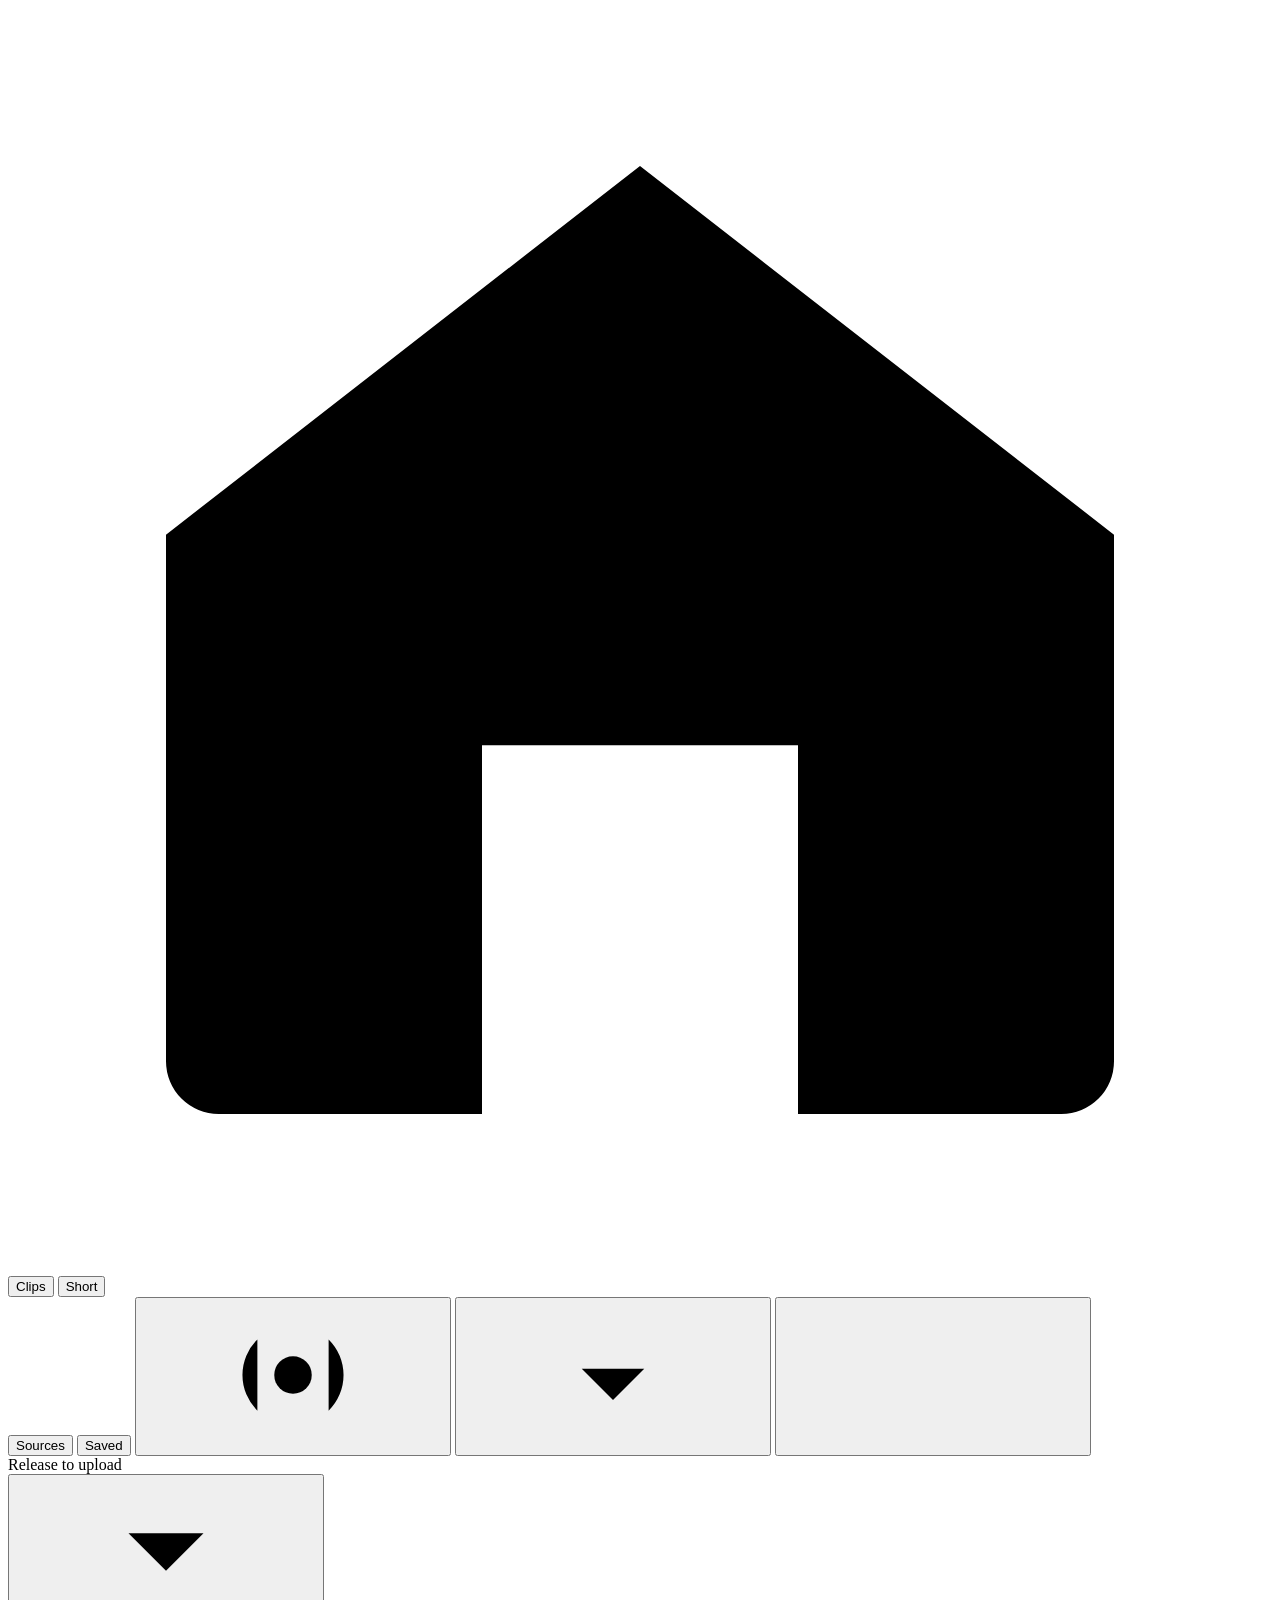
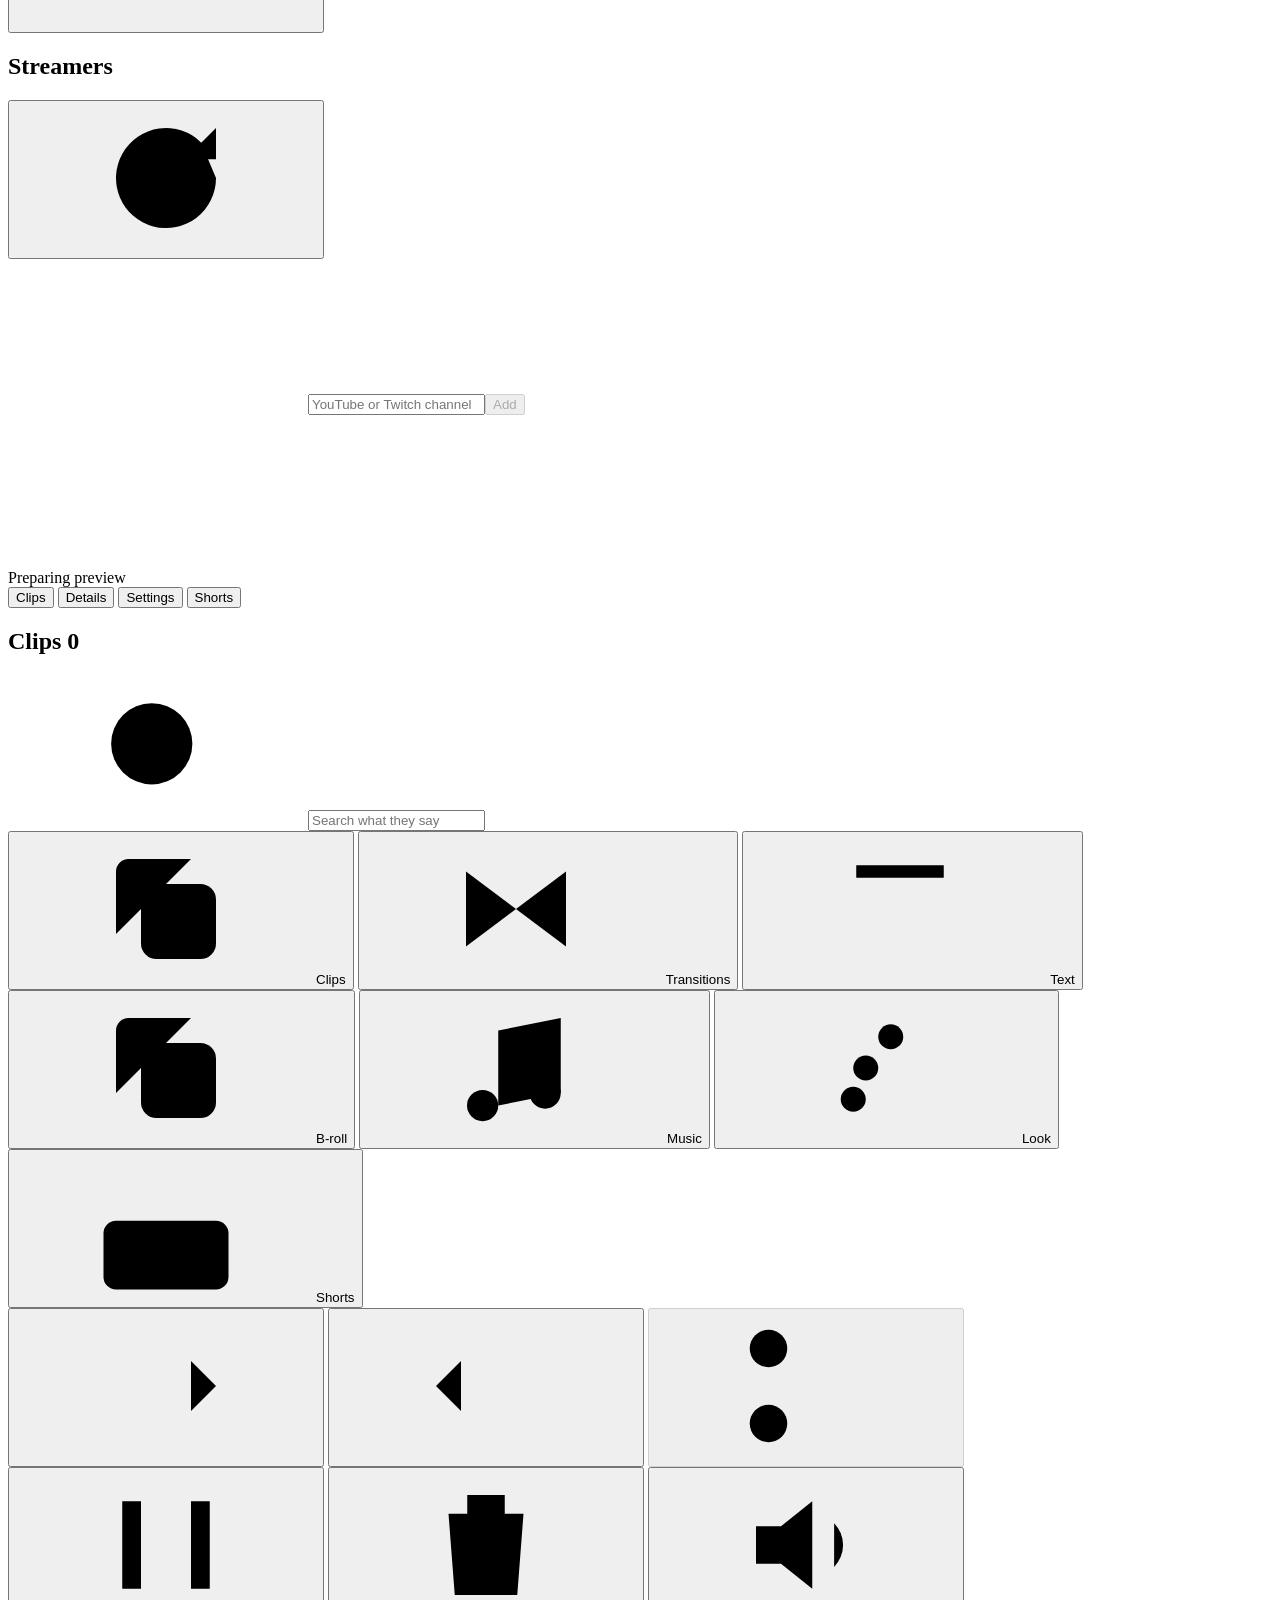
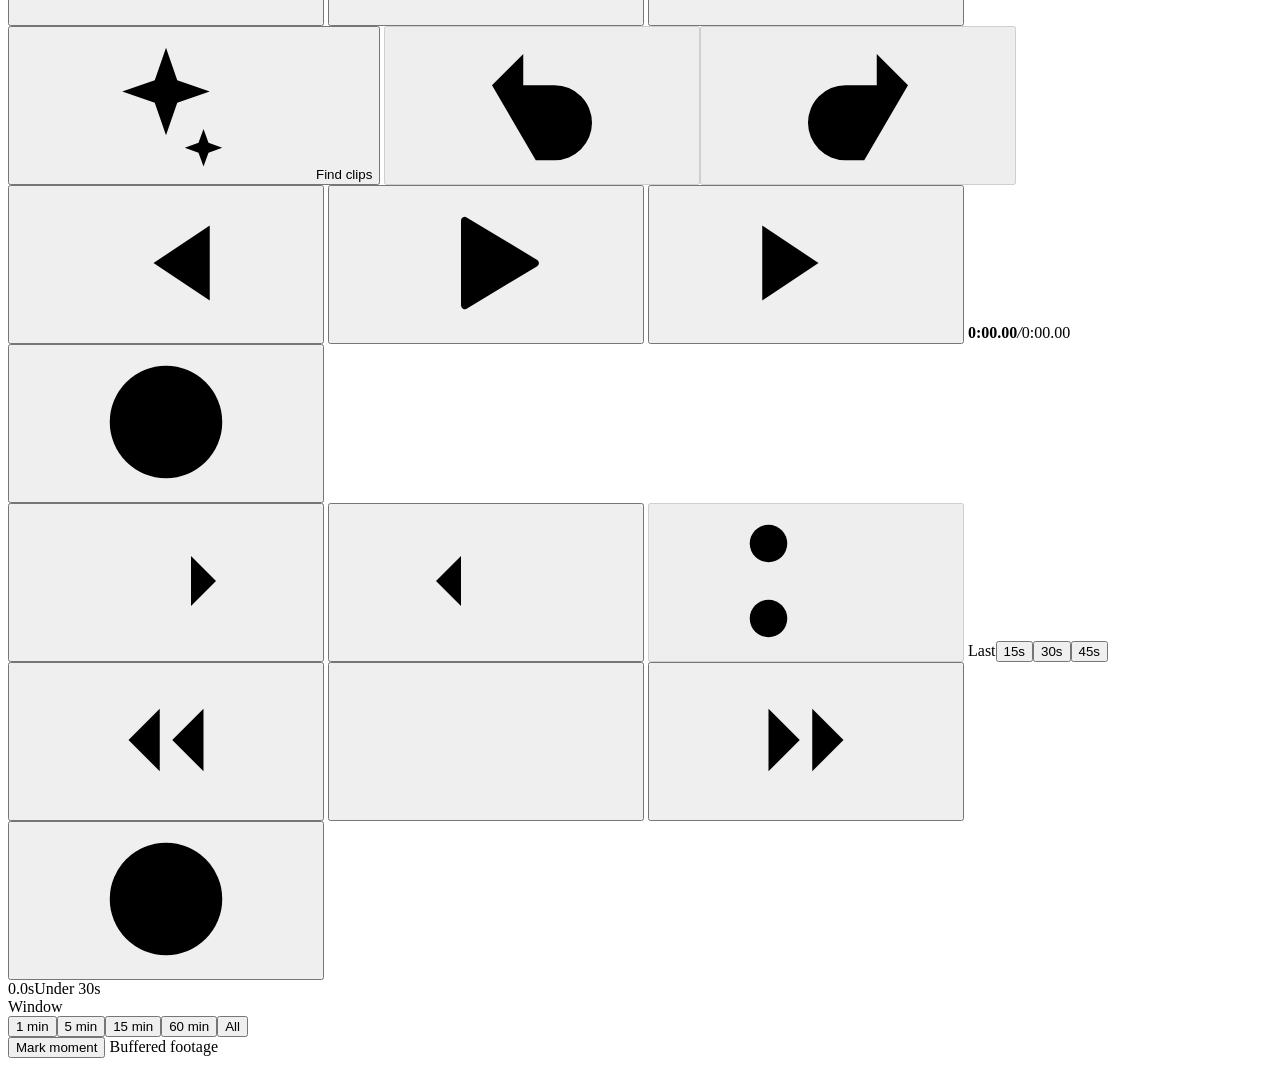
==== commit e9613976: "imp: improve editor interactions, performance, and background job resilience" ====
--- a/scripts/clipper_ui/index.html
+++ b/scripts/clipper_ui/index.html
@@ -84,7 +84,6 @@
       <input class="pname" id="pname" aria-label="Open projects" aria-haspopup="dialog" autocomplete="off" value="untitled" spellcheck="false" readonly>
       <button class="pchev" id="pchev" aria-label="Show projects" title="Projects" tabindex="-1"><svg class="i"><use href="#chevdown"/></svg></button>
     </div>
-      <span class="saved" id="saved" role="status"></span>
       <span class="saved" id="cutStatus" hidden role="status"></span>
     </div>
     <div class="tabs">
@@ -94,7 +93,7 @@
       <span class="sp"></span>
             <button class="ico" id="liveBtn" aria-label="Connect a YouTube or Twitch stream" title="Connect a stream" aria-haspopup="dialog" aria-controls="liveDialog"><svg class="i"><use href="#live"/></svg></button>
       <button class="ico" id="dlBtn" aria-label="Download from a link" title="Download from a link"><svg class="i"><use href="#download"/></svg></button>
-      <button class="ico" id="addBtn" aria-label="Add source" title="Add source (video or audio)"><svg class="i"><use href="#plus"/></svg></button><input type="file" id="srcPick" accept="video/*,audio/*,.mp4,.mov,.m4v,.mkv,.webm,.avi,.mp3,.wav,.m4a,.aac,.ogg,.flac,.aiff" multiple hidden>
+      <button class="ico" id="addBtn" aria-label="Add source" title="Add source (video or audio)"><svg class="i"><use href="#plus"/></svg></button><input type="file" id="sourceLocatePick" accept="video/*,.mp4,.mov,.m4v,.mkv,.webm,.avi" hidden><input type="file" id="srcPick" accept="video/*,audio/*,.mp4,.mov,.m4v,.mkv,.webm,.avi,.mp3,.wav,.m4a,.aac,.ogg,.flac,.aiff" multiple hidden>
     </div>
     <div class="upstatus" id="upStatus" hidden role="status"><span id="upText"></span><div class="rdbar inline"><i id="upFill"></i></div></div>
     <div class="dropveil" aria-hidden="true"><b id="dropWhere"></b><span>Release to upload</span></div>
@@ -127,7 +126,7 @@
         <span class="livebadge" id="liveBadge" hidden><i></i>Live</span>
         <div class="sub" id="srcSub"></div>
         <div class="livestage" id="liveStage" hidden></div>
-        <p class="livehint" id="liveHint" hidden></p>
+        <div class="live-feedback" id="liveFeedback" role="status" hidden><span class="livehint" id="liveHint" hidden></span><button id="liveRetry" type="button" hidden>Retry connection</button></div>
         <div class="fxlayer" id="fxOverlay"></div>
         <div class="overlay" id="overlay"><div id="ovText">Preparing preview</div><div class="bar"><i id="ovBar"></i></div></div>
       </div>
@@ -147,6 +146,16 @@
         </div>
       </div>
       <button id="closePreview" class="th-close" aria-label="Close preview" title="Close (Esc)"><svg class="i"><use href="#close"/></svg></button>
+      <section id="shortWelcome" class="short-welcome" aria-labelledby="shortWelcomeTitle" hidden>
+        <div class="short-welcome-content">
+          <span class="short-welcome-label">YOUR SHORT</span>
+          <h2 id="shortWelcomeTitle">Give your story a first clip</h2>
+          <p id="shortWelcomeNote"></p>
+          <button id="shortWelcomeChoose" type="button">Choose clips</button>
+          <button id="shortWelcomeFind" type="button">Find more moments <span aria-hidden="true">↗</span></button>
+          <small>Add clips → Arrange and caption → Export</small>
+        </div>
+      </section>
       <div class="th-main">
         <div class="phone">
           <div class="card1080" id="card1080">
@@ -183,12 +192,12 @@
       <button class="tab" id="tabShorts" aria-selected="false" title="Every Short you have rendered, and where it is on YouTube">Shorts</button>
     </div>
     <div class="insp panel" id="panelClip">
-      <div class="cliphead phead"><h2>Clips <span class="num" id="lhTotal">0</span></h2><span class="sp"></span><button class="ico" data-draft aria-label="Draft Short" title="Draft Short: build a Short from these clips, in video order, the best parts of the long ones, laid out and captioned"><svg class="i"><use href="#c-shorts"/></svg></button></div>
-      <div class="cutlist" id="liveCaps" hidden aria-label="Clips being cut"></div>
+      <div class="cliphead phead"><h2>Clips <span class="num" id="lhTotal">0</span></h2><span class="sp"></span></div>
       <div class="dsearch"><svg class="i"><use href="#search"/></svg><input id="dq" type="search" placeholder="Search what they say" aria-label="Search the subtitles of every video" autocomplete="off" spellcheck="false"><button class="ico" id="dclear" hidden aria-label="Clear search" title="Clear"><svg class="i"><use href="#close"/></svg></button></div>
       <div class="dlisten" id="dlisten" hidden aria-live="polite"></div>
       <div class="suggest" id="dresults" hidden aria-label="Lines found" aria-live="polite"></div>
       <div class="suggest" id="suggest" hidden aria-label="Suggested clips"></div>
+      <div class="cutlist" id="liveCaps" hidden aria-label="Clips being cut"></div>
       <div class="tray" id="tray"></div>
     </div>
     <div class="insp panel" id="panelDetails" hidden></div>
@@ -281,7 +290,7 @@
     <button class="ti" id="splitBtn" aria-label="Split at the playhead" title="Split at the playhead (S)"><svg class="i"><use href="#c-split"/></svg></button>
     <button class="ti" id="delBtn" aria-label="Delete the clip under the playhead" title="Delete the clip under the playhead (Delete)"><svg class="i"><use href="#trash"/></svg></button>
     <button class="ti" id="muteBtn" aria-label="Mute the clip" title="Mute the clip (M)"><svg class="i"><use href="#c-vol"/></svg></button>
-    <button class="ti" id="suggestBtn" aria-label="Suggest clips" title="Suggest clips: find the moments in this video worth cutting"><svg class="i"><use href="#r-fx"/></svg></button>
+    <button class="ti" id="suggestBtn" aria-label="Suggest clips" title="Suggest clips: find the moments in this video worth cutting"><svg class="i"><use href="#r-fx"/></svg><span>Find clips</span></button>
     <span class="div"></span>
     <span class="histslot" id="histClip"><button class="ti hist" id="undoBtn" aria-label="Undo" title="Undo (Cmd Z)" disabled><svg class="i"><use href="#undo"/></svg></button><button class="ti hist" id="redoBtn" aria-label="Redo" title="Redo (Cmd Shift Z)" disabled><svg class="i"><use href="#redo"/></svg></button></span>
   </div>
@@ -291,7 +300,7 @@
     <button class="ti" id="nextBtn" aria-label="Next scene cut" title="Next scene cut (Tab)"><svg class="i"><use href="#c-next"/></svg></button>
     <span class="tc num" id="tc"><b id="tcNow">0:00.00</b><i>/</i><span id="tcTot">0:00.00</span></span>
   </div>
-  <div class="sr"><span class="anchor"><button class="ti" id="helpBtn" aria-label="Keyboard shortcuts" aria-expanded="false" aria-haspopup="dialog" title="Keyboard shortcuts"><svg class="i"><use href="#c-help"/></svg></button></span></div>
+  <div class="sr"><button type="button" class="saved save-status" id="saved" role="status" aria-live="polite" hidden disabled></button><span class="anchor"><button class="ti" id="helpBtn" aria-label="Keyboard shortcuts" aria-expanded="false" aria-haspopup="dialog" title="Keyboard shortcuts"><svg class="i"><use href="#c-help"/></svg></button></span></div>
 </div>
 <div class="cstrip" id="liveStrip" role="toolbar" aria-label="Stream controls">
   <div class="sl">
@@ -307,7 +316,7 @@
     <button class="ti" id="liveFwd5" aria-label="Forward 5 seconds" title="Forward 5 seconds (L)"><svg class="i"><use href="#fwd"/></svg></button>
     <span class="tc num" id="liveTc"></span>
   </div>
-  <div class="sr"><span class="selnote num" id="bufSel"></span><button class="ghost jump" id="liveJump" hidden>Jump to live</button><span class="anchor"><button class="ti" id="helpBtn3" aria-label="Keyboard shortcuts" aria-expanded="false" aria-haspopup="dialog" title="Keyboard shortcuts"><svg class="i"><use href="#c-help"/></svg></button></span></div>
+  <div class="sr"><button type="button" class="saved save-status" role="status" aria-live="polite" hidden disabled></button><span class="selnote num" id="bufSel"></span><button class="ghost jump" id="liveJump" hidden>Jump to live</button><span class="anchor"><button class="ti" id="helpBtn3" aria-label="Keyboard shortcuts" aria-expanded="false" aria-haspopup="dialog" title="Keyboard shortcuts"><svg class="i"><use href="#c-help"/></svg></button></span></div>
 </div>
 <section class="timeline" id="fileTl" aria-label="Source timeline">
   <i class="ph-ruler" id="phRuler" hidden></i>
@@ -333,8 +342,8 @@
     </div>
     <div class="sc" id="sMid"><span class="tc num" id="sTime"></span></div>
     <div class="sr">
-      <span id="stlHint" hidden></span><button id="clipPrevBtn" hidden>Render clip</button>
-      <button id="renderBtn" title="Render this Short in the background"><svg class="i"><use href="#i-send"/></svg><span>Push to render</span></button>
+      <button type="button" class="saved save-status" role="status" aria-live="polite" hidden disabled></button><span id="stlHint" hidden></span><button id="clipPrevBtn" hidden>Render clip</button>
+      <button id="renderBtn" title="Render this Short in the background"><svg class="i"><use href="#i-send"/></svg><span>Export Short</span></button>
       <span class="anchor"><button class="ti" id="helpBtn2" aria-label="Keyboard shortcuts" aria-expanded="false" aria-haspopup="dialog" title="Keyboard shortcuts"><svg class="i"><use href="#c-help"/></svg></button></span>
     </div>
   </div>
@@ -344,9 +353,9 @@
 <section class="timeline buftl" id="bufTl" aria-label="Stream buffer">
   <div hidden><span id="bufHint"></span><span id="bufLen"></span></div>
   <div class="buf-tools" id="bufZoom" role="group" aria-label="Live timeline window">
-    <span>View</span><button type="button" data-window="60" aria-pressed="false">1 min</button><button type="button" data-window="300" aria-pressed="false">5 min</button><button type="button" data-window="900" aria-pressed="true">15 min</button><button type="button" data-window="3600" aria-pressed="false">60 min</button><button type="button" data-window="0" aria-pressed="false">All</button>
+    <span class="buf-window-label">Window</span><div class="buf-window-group" role="group" aria-label="Visible stream duration"><button type="button" data-window="60" aria-pressed="false">1 min</button><button type="button" data-window="300" aria-pressed="false">5 min</button><button type="button" data-window="900" aria-pressed="true">15 min</button><button type="button" data-window="3600" aria-pressed="false">60 min</button><button type="button" data-window="0" aria-pressed="false">All</button></div>
     <button type="button" id="liveMoment" class="buf-moment" title="Bookmark this moment (Shift+M)">Mark moment</button><span id="momentStatus" class="num"></span>
-    <span class="buf-legend"><i></i>Available footage</span>
+    <span class="buf-legend"><i></i>Buffered footage</span>
   </div>
     <div class="buf-track" id="bufTrack" role="group" aria-label="Stream buffer. Click to move the playhead, drag the handles to adjust a clip">
     <div class="buf-available" id="bufAvailable" hidden></div>
@@ -381,7 +390,7 @@
   </div>
   <div class="pgrid" id="pGrid"></div>
 </dialog>
-<dialog id="pConfirm" role="alertdialog" aria-labelledby="pConfirmTitle" aria-describedby="pConfirmText">
+<dialog id="pConfirm" class="compact-dialog" role="alertdialog" aria-labelledby="pConfirmTitle" aria-describedby="pConfirmText">
   <div class="pcbox"><h4 id="pConfirmTitle"></h4><p id="pConfirmText"></p><div class="prow"><button id="pConfirmNo" autofocus>Keep project</button><button class="danger" id="pConfirmGo">Delete project</button></div></div>
 </dialog>
 <dialog id="shortsDlg" class="shdlg" aria-labelledby="shTitle">
@@ -405,20 +414,21 @@
   </div>
 </dialog>
 <div class="toast" id="toast" role="status"></div>
-<dialog id="shortPresetDialog" aria-labelledby="shortPresetTitle">
+<dialog id="shortPresetDialog" class="compact-dialog" aria-labelledby="shortPresetTitle">
   <form id="shortPresetForm"><div class="preset-dialog-head"><h3 id="shortPresetTitle">Save preset</h3><button type="button" class="ico" id="shortPresetClose" aria-label="Close save preset"><svg class="i" aria-hidden="true"><use href="#close"/></svg></button></div>
   <input id="shortPresetName" maxlength="60" placeholder="Preset name" aria-label="Preset name" required>
   <div class="preset-dialog-actions"><button type="button" id="shortPresetDelete">Delete selected preset</button><button type="submit" id="shortPresetSave">Save</button></div></form>
 </dialog>
-<dialog id="dlDlg">
-  <h3>Download a video</h3>
-  <p class="hint">Paste a link to a video you have the right to use. It is saved in the clips folder and opens here when it finishes.</p>
-  <input id="dlUrl" placeholder="https://" spellcheck="false" aria-label="Video link">
-  <div class="dlbar" id="dlBar" hidden><i id="dlFill"></i></div>
+<dialog id="dlDlg" class="compact-dialog" aria-labelledby="dlTitle" aria-describedby="dlHint">
+  <div class="download-dialog-head"><h3 id="dlTitle">Download a video</h3><button type="button" id="dlClose" aria-label="Close download dialog"><svg class="i" aria-hidden="true"><use href="#close"/></svg></button></div>
+  <p id="dlHint" class="download-dialog-intro">Add a video to your sources from a link. It opens here when the download finishes.</p>
+  <label class="download-link-label" for="dlUrl">Video link</label>
+  <div class="download-url-field"><svg class="i" aria-hidden="true"><use href="#c-link"/></svg><input id="dlUrl" placeholder="Paste a video URL" spellcheck="false" inputmode="url" autocomplete="off" aria-describedby="dlStatus"></div>
+  <div class="dlbar" id="dlBar" role="progressbar" aria-label="Video download" aria-valuemin="0" aria-valuemax="100" hidden><i id="dlFill"></i></div>
   <p class="hint" id="dlStatus" role="status"></p>
-  <div class="btnrow"><button class="grow" id="dlGo">Download</button><button class="grow" id="dlClose">Close</button></div>
-</dialog>
-<dialog id="rmDlg" class="rmdlg" aria-labelledby="rmTitle" aria-describedby="rmFacts">
+  <div class="download-dialog-footer"><span>Saved locally</span><button type="button" id="dlGo">Download</button></div>
+</dialog>
+<dialog id="rmDlg" class="rmdlg compact-dialog" aria-labelledby="rmTitle" aria-describedby="rmFacts">
   <h3 id="rmTitle">Move this video to the Trash?</h3>
   <div class="rmvideo">
     <div class="rmthumb"><img id="rmThumb" alt=""></div>
@@ -485,17 +495,20 @@
   </div>
   <footer class="rdfoot"><button id="rdAgain">Render again</button><span class="sp"></span><button id="rdClose">Close</button></footer>
 </dialog>
-<dialog id="liveDialog" aria-labelledby="liveDialogTitle">
+<dialog id="liveDialog" class="compact-dialog" aria-labelledby="liveDialogTitle">
   <div class="live-dialog-head"><h3 id="liveDialogTitle">Connect a stream</h3><button type="button" id="liveClose" aria-label="Close stream dialog"><svg class="i"><use href="#close"/></svg></button></div>
-  <form class="linkbar" id="liveBar">
-    <svg class="i linkico" aria-hidden="true"><use href="#c-link"/></svg>
-    <input id="liveUrl" placeholder="Paste a YouTube or Twitch link" aria-label="Stream link" spellcheck="false" autocomplete="off" autofocus>
-    <button type="submit" class="ghost" id="liveLoad">Connect</button>
+  <p class="live-dialog-intro" id="liveDialogHint">Watch here and mark the moments you want to clip.</p>
+  <form id="liveBar">
+    <label for="liveUrl">Stream link</label>
+    <div class="live-url-field"><svg class="i linkico" aria-hidden="true"><use href="#c-link"/></svg>
+      <input id="liveUrl" placeholder="Paste a YouTube or Twitch URL" aria-describedby="liveDialogHint liveDialogStatus" inputmode="url" spellcheck="false" autocomplete="off" autofocus>
+    </div>
+    <p id="liveDialogStatus" class="hint" role="status" hidden></p>
+    <div class="live-dialog-footer"><span>YouTube · Twitch</span><button type="submit" id="liveLoad">Connect stream</button></div>
   </form>
-  <p id="liveDialogStatus" class="hint" role="status" hidden></p>
   <button type="button" class="quiet" id="liveEnd" hidden>End stream</button>
 </dialog>
-<dialog id="addVideosDialog" aria-labelledby="addVideosTitle"><button id="addVideosClose" type="button" aria-label="Close add videos">×</button><span class="import-symbol" aria-hidden="true">+</span><h2 id="addVideosTitle">Add videos</h2><p id="addVideosContext"></p><button id="addVideosChoose" type="button" class="primary">Choose files</button><small>Video and audio files · Select multiple files at once</small></dialog>
+<dialog id="addVideosDialog" class="compact-dialog" aria-labelledby="addVideosTitle"><button id="addVideosClose" type="button" aria-label="Close add videos"><svg class="i" aria-hidden="true"><use href="#close"/></svg></button><h2 id="addVideosTitle">Add videos</h2><p id="addVideosContext"></p><button id="addVideosChoose" type="button" class="primary">Choose files</button><small>Video and audio files · Select multiple files at once</small></dialog>
 <script src="/grade.js"></script>
 <script src="/app.js"></script>
 <script src="/youtube.js"></script>
